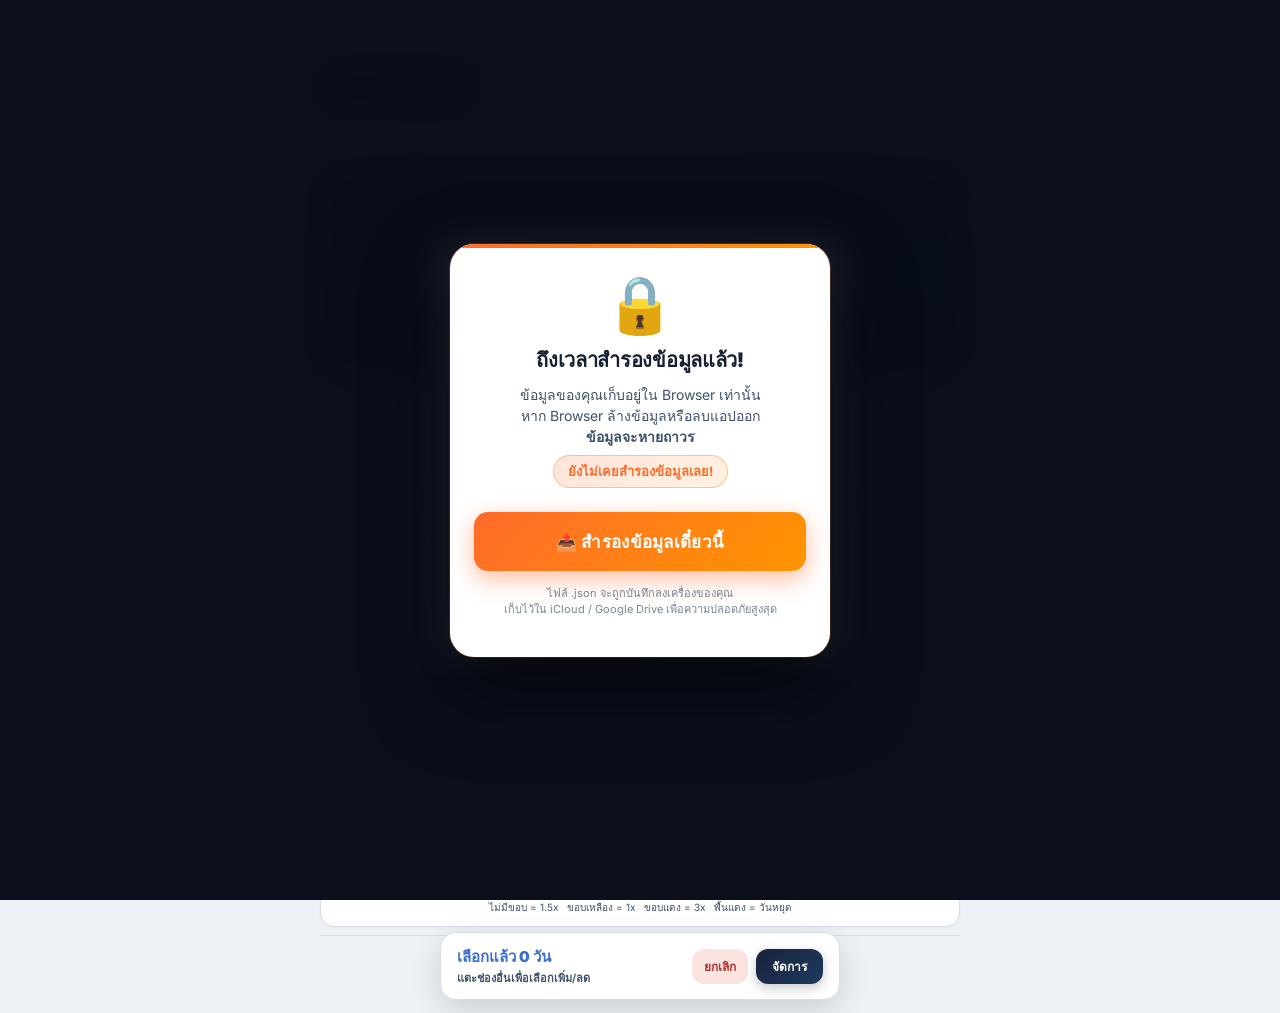
==== index.html @ 5a141af4 "Move OT comparison into summary card" ====
<!DOCTYPE html>
<html lang="th" data-theme="auto">
<head>
<meta charset="UTF-8">
<meta name="viewport" content="width=device-width,initial-scale=1">
<title>ปฏิทิน OT V2</title>
<meta name="description" content="แอปบันทึกชั่วโมง OT คำนวณค่าแรงรายรอบบิล รองรับ KPI Bonus และสรุปรายปี">
<meta name="theme-color" content="#18233a">
<link rel="manifest" href="manifest.json">
<link rel="icon" id="dynamicFavicon" href="icons/icon-192.png">
<link rel="apple-touch-icon" id="dynamicAppleIcon" href="icons/icon-192.png">
<link rel="preconnect" href="https://fonts.googleapis.com">
<link rel="preconnect" href="https://fonts.gstatic.com" crossorigin>
<link rel="stylesheet" href="https://fonts.googleapis.com/css2?family=IBM+Plex+Sans+Thai:wght@400;500;600;700&family=Inter:wght@400;500;600;700;800;900&display=swap">
<link rel="stylesheet" href="css/style.css?v=171">

</head>
<body>
<main class="app">
<div class="top">
<div class="top-nav-pill">
<button class="icon" id="prevBtn" title="ก่อนหน้า">‹</button>
<h1 id="monthLabel"></h1>
<button class="icon" id="nextBtn" title="ถัดไป">›</button>
</div>
<button class="icon" id="themeBtn" title="สลับธีม">🌙</button>
<button class="icon" id="settingsBtn" title="ตั้งค่า">⚙</button>
<button class="icon avatar-btn" id="avatarBtn" title="กดเพื่อเปลี่ยนรูปโปรไฟล์">
  <img class="avatar-img" id="avatarImg" src="" alt="โปรไฟล์">
  <span class="avatar-default" id="avatarDefault">👤</span>
  <span class="avatar-del-badge" id="avatarDelBadge">✕</span>
  <span class="avatar-tooltip">เปลี่ยนรูปโปรไฟล์</span>
</button>
<input type="file" id="avatarFileInput" accept="image/*" class="hide">
<!-- Avatar Context Menu -->
<div class="avatar-ctx-menu" id="avatarCtxMenu">
  <button class="avatar-ctx-item" id="avatarCtxUpload"><span class="avatar-ctx-item-icon">📷</span>เปลี่ยนรูปโปรไฟล์</button>
  <button class="avatar-ctx-item" id="avatarCtxToggleIcon" style="display:none">
    <span class="avatar-ctx-item-icon">🖼️</span>
    <span style="flex:1">ใช้เป็นไอคอนแอป</span>
    <span class="avatar-ctx-check" id="avatarCtxCheck">✓</span>
  </button>
  <div class="avatar-ctx-divider" id="avatarCtxDivider" style="display:none"></div>
  <button class="avatar-ctx-item danger" id="avatarCtxDelete" style="display:none"><span class="avatar-ctx-item-icon">🗑️</span>ลบรูปโปรไฟล์</button>
</div>
</div>
<div class="tabs noPrint">
<button id="tabCalendar" class="on">ปฏิทิน</button>
<button id="tabDashboard">แดชบอร์ด</button>
<button id="tabSummary">สรุปรอบบิล</button>
<button id="tabAnnual">รายปี</button>
</div>
<div class="sub-header-row noPrint">
  <span class="rate-info" id="topRateInfo"></span>
  <select id="calcModeSelect" class="mode-select">
    <option value="realtime">เรียลไทม์ (ถึงวันนี้)</option>
    <option value="overall">โดยรวม (เต็มรอบบิล)</option>
  </select>
</div>
<div id="backupWarn" class="strip alert hide noPrint">
⚠️ ยังไม่ได้สำรองข้อมูลนาน 7 วันแล้ว — <b id="backupWarnBtn" style="cursor:pointer;text-decoration:underline">กด⚙ → สำรองข้อมูลเดี๋ยวนี้</b>
</div>
<div id="migrationNotice" class="migration-notice hide">
⚠️ ระบบเปลี่ยนวิธีคำนวณค่าแรง — กรุณากรอก <b>เงินเดือน (บาท/เดือน)</b> ใหม่ในเมนูตั้งค่า
</div>

<section id="calendarPage" class="section on">
<div class="hero">
<div><span id="totalHours" class="big">0</span> ชม. OT</div>
<div class="side">รวมเงิน OT<b id="totalPay">0.00 บาท</b></div>
<button class="hero-compare-link noPrint" id="compareOtLink" type="button">เทียบคำขอ OT <span aria-hidden="true">›</span></button>
</div>
<div class="strip split" id="bankBox" role="button" tabindex="0" aria-label="เปิดตั้งค่าวันหยุดและการลา">
  <span>สลับหยุด: <b id="valBank">0</b> ชม.</span>
  <span>พักร้อน: <b id="valAnnual">0</b> ชม.</span>
</div>
<div class="strip" id="deductionBox">รายการหัก: 0.00 บาท · สุทธิ: 0.00 บาท</div>
<div class="strip warn" id="paydayBox">เงินออกอีก 0 วัน</div>
<div class="calendarDesk">
<div>
<div class="weekdays"><span>อา</span><span>จ</span><span>อ</span><span>พ</span><span>พฤ</span><span>ศ</span><span>ส</span></div>
<div class="grid" id="calendarGrid"></div>
</div>
</div>

<div class="legend">🟧 OT-เงิน &nbsp; 🟦 OT-สะสม &nbsp; 🟪 ใช้วันหยุด<br>ไม่มีขอบ = 1.5x &nbsp; ขอบเหลือง = 1x &nbsp; ขอบแดง = 3x &nbsp; พื้นแดง = วันหยุด</div>
</section>

<section id="dashboardPage" class="section">
<!-- Hero -->
<div class="dash-hero">
  <div class="dash-hero-label">รายได้สุทธิโดยประมาณ</div>
  <div class="dash-hero-amount" id="dashNet">0.00 บาท</div>
  <div class="dash-hero-sub" id="dashNetSub"></div>
</div>

<!-- Probation Card -->
<div class="probation-card hide" id="probationBox"></div>

<!-- Stats Grid -->
<div class="dash-stats">
  <div class="dash-stat-card">
    <div class="dash-stat-icon">⏱</div>
    <div class="dash-stat-info">
      <div class="dash-stat-label">OT รอบนี้</div>
      <div class="dash-stat-value" id="dashOt">0 ชม.</div>
      <div class="dash-stat-sub" id="dashOtPay">0.00 บาท</div>
    </div>
  </div>
  <div class="dash-stat-card">
    <div class="dash-stat-icon">🏦</div>
    <div class="dash-stat-info">
      <div class="dash-stat-label">สลับหยุด / ลาพักร้อน</div>
      <div class="dash-stat-value" id="dashBank">0 / 0 ชม.</div>
      <div class="dash-stat-sub">ชั่วโมงคงเหลือ</div>
    </div>
  </div>
  <div class="dash-stat-card">
    <div class="dash-stat-icon">📊</div>
    <div class="dash-stat-info">
      <div class="dash-stat-label">KPI Daily + Bonus</div>
      <div class="dash-stat-value" id="dashKpi">0%</div>
      <div class="dash-stat-sub" id="dashKpiAmt">0.00 บาท</div>
    </div>
  </div>
  <div class="dash-stat-card">
    <div class="dash-stat-icon">📅</div>
    <div class="dash-stat-info">
      <div class="dash-stat-label">นับถอยหลังเงินออก</div>
      <div class="dash-stat-value" id="dashPayday">0 วัน</div>
      <div class="dash-stat-sub">จนถึงวันเงินออก</div>
    </div>
  </div>
</div>

<!-- Rate Card: Base Hourly -->
<div class="dash-rate-card">
  <div class="rate-title">💼 อัตราค่าจ้างฐาน/ชม.</div>
  <div class="rate-value" id="dashHourlyRate">0 บาท/ชม.</div>
  <div class="rate-detail" id="dashRateDetail"></div>
</div>

<!-- Goal Calculator Card -->
<div class="dash-rate-card dash-goal-card" id="goalCard">
  <div class="goal-header-row">
    <div class="rate-title">🎯 วางแผน OT สิ้นรอบบิล</div>
    <div class="goal-net-badge" id="goalCurrentNet"></div>
  </div>
  <div class="rate-detail" id="goalRemainingDays"></div>
  <div class="goal-input-wrap">
    <div class="goal-input-label">เป้าหมายเงินสุทธิที่ต้องการ</div>
    <div class="goal-input-box">
      <span class="goal-input-currency">฿</span>
      <input type="number" id="goalIncome" class="goal-input" placeholder="เช่น 20000" min="0" step="500" inputmode="numeric">
      <span class="goal-input-unit">บาท</span>
    </div>
  </div>
  <div id="goalResult" class="goal-result"></div>
</div>

<!-- Charts -->
<div class="canvasWrap chartCard">
  <div class="chartHeader"><span class="chartIcon">⏱</span><div><div class="chartTitle">ชั่วโมง OT</div><div class="chartSub" id="chartOtSub">รายรอบบิล</div></div></div>
  <canvas id="hoursChart" width="600" height="280"></canvas>
</div>
<div class="canvasWrap chartCard">
  <div class="chartHeader"><span class="chartIcon">💰</span><div><div class="chartTitle">รายได้สุทธิ</div><div class="chartSub" id="chartIncomeSub">รายรอบบิล</div></div></div>
  <canvas id="incomeChart" width="600" height="280"></canvas>
</div>
<div class="actions noPrint"><button class="btn primary" id="pdfBtn">📄 ส่งออก PDF</button></div>
</section>

<section id="summaryPage" class="section">
<div class="summary-header">
  <span class="summary-header-icon">📋</span> สรุปรายรอบบิล
</div>
<div class="summaryList" id="monthlySummary"></div>
</section>

<section id="annualPage" class="section">
<!-- Hero Header -->
<div class="annual-hero" id="annualHero">
  <div class="annual-hero-nav">
    <button class="annual-hero-btn" id="annualPrevBtn">‹</button>
    <div class="annual-hero-year">
      <span class="annual-hero-year-label" id="annualYearLabel"></span>
      <span class="annual-hero-year-sub" id="annualYearSub"></span>
    </div>
    <button class="annual-hero-btn" id="annualNextBtn">›</button>
  </div>
  <div class="annual-hero-amount" id="annualHeroAmount">0.00</div>
  <div class="annual-hero-sub">รายได้สุทธิรวมทั้งปี</div>
</div>

<!-- Stats Cards -->
<div class="annual-stats-grid">
  <div class="annual-stat-card" id="annualStatOt">
    <div class="annual-stat-icon">⏱</div>
    <div class="annual-stat-info">
      <div class="annual-stat-label">OT รวม</div>
      <div class="annual-stat-value" id="annualOtHours">0 ชม.</div>
      <div class="annual-stat-sub" id="annualOtPay">0.00 บาท</div>
    </div>
  </div>
  <div class="annual-stat-card" id="annualStatBase">
    <div class="annual-stat-icon">💼</div>
    <div class="annual-stat-info">
      <div class="annual-stat-label">รายได้ประจำ</div>
      <div class="annual-stat-value" id="annualBaseTotal">0.00</div>
      <div class="annual-stat-sub">เงินเดือน+KPI+เบี้ยขยัน</div>
    </div>
  </div>
  <div class="annual-stat-card" id="annualStatWelfare">
    <div class="annual-stat-icon">🎁</div>
    <div class="annual-stat-info">
      <div class="annual-stat-label">สวัสดิการ</div>
      <div class="annual-stat-value" id="annualWelfareTotal">0.00</div>
      <div class="annual-stat-sub">เดินทาง+อาหาร+กะดึก</div>
    </div>
  </div>
  <div class="annual-stat-card" id="annualStatDeduct">
    <div class="annual-stat-icon">📉</div>
    <div class="annual-stat-info">
      <div class="annual-stat-label">รายการหัก</div>
      <div class="annual-stat-value" id="annualDeductTotal">0.00</div>
      <div class="annual-stat-sub">ประกันสังคม+ภาษี+อื่นๆ</div>
    </div>
  </div>
</div>

<!-- Annual Bar Chart -->
<div class="annual-chart-card">
  <div class="chartHeader">
    <span class="chartIcon">📊</span>
    <div>
      <div class="chartTitle">รายได้สุทธิรายเดือน</div>
      <div class="chartSub" id="annualChartSub">เปรียบเทียบ 12 เดือน</div>
    </div>
  </div>
  <canvas id="annualBarChart" width="600" height="260"></canvas>
</div>

<!-- Tax Summary Card (ภ.ง.ด.91) -->
<div class="annual-tax-card" id="annualTaxBox"></div>

<!-- Monthly Breakdown -->
<div class="annual-months-header">
  <span class="annual-months-icon">📅</span>
  <span>รายละเอียดรายเดือน</span>
</div>
<div class="annual-months-list" id="annualMonths"></div>

<div class="actions noPrint" style="margin-top:12px"><button class="btn primary" id="annualPdfBtn">📄 ส่งออก PDF (รายปี)</button></div>
</section>
<footer class="site-footer noPrint">
  <span class="footer-credit">Designed &amp; Built by <code>&lt;Khaomao /&gt;</code></span>
  <span class="footer-copy">© 2026</span>
</footer>

</main>

<!-- Compare submitted overtime with calendar entries (local only) -->
<div class="overlay" id="compareOtOverlay" aria-hidden="true">
  <div class="sheet compare-ot-sheet" role="dialog" aria-modal="true" aria-labelledby="compareOtTitle">
    <h2 id="compareOtTitle">เทียบคำขอ OT</h2>
    <p class="compare-ot-help">วางข้อความจากหน้าประวัติคำขอ ระบบจะแยกวันที่ ชั่วโมง และวิธีรับ OT เพื่อเทียบกับปฏิทินในรอบที่ระบุ ข้อมูลประมวลผลในเครื่องและไม่แก้รายการเดิม</p>
    <label class="compare-ot-label" for="compareOtText">ข้อความหลักฐาน</label>
    <textarea id="compareOtText" class="compare-ot-text" rows="7" placeholder="วางข้อความที่คัดลอกมาได้เลย"></textarea>
    <div class="actions compare-ot-actions">
      <button class="btn soft" id="clearCompareOtBtn" type="button">ล้าง</button>
      <button class="btn primary" id="runCompareOtBtn" type="button">ตรวจเทียบ</button>
    </div>
    <div id="compareOtResults" class="compare-ot-results" aria-live="polite"></div>
    <button class="ghost" id="closeCompareOtBtn" type="button">ปิด</button>
  </div>
</div>

<!-- Entry Overlay -->
<div class="overlay" id="entryOverlay"><div class="sheet">
<h2 id="entryTitle"></h2>
<div class="group"><div class="choice">
<label><input type="radio" name="entryKind" value="ot" checked> ทำ OT</label>
<label><input type="radio" name="entryKind" value="use"> ใช้วันหยุด/ลางาน</label>
</div></div>
<div id="otFields">
<div id="rateRowsContainer">
  <div class="rate-row" data-rate-index="0">
    <div class="rate-row-header" style="display:flex; justify-content:space-between; align-items:center; margin-bottom:4px;">
      <span style="font-size:12px; font-weight:600; color:var(--muted);">อัตราที่ 1</span>
    </div>
    <div class="group"><label>ชม. OT</label><input type="number" class="rateHours" step="0.1" inputmode="decimal" id="entryHours"></div>
    <div class="group"><div class="choice">
      <label><input type="radio" name="multiplier_0" value="1" checked> 1.0x</label>
      <label class="mult15Label"><input type="radio" name="multiplier_0" value="1.5"> 1.5x</label>
      <label><input type="radio" name="multiplier_0" value="3"> 3.0x</label>
    </div></div>
    <div class="group"><label>รับเป็น</label><div class="choice">
      <label><input type="radio" name="payType_0" value="money" checked> เงิน</label>
      <label><input type="radio" name="payType_0" value="leave"> วันหยุด</label>
    </div></div>
  </div>
</div>
<button class="btn soft" id="addRateBtn" style="margin-bottom:8px; font-size:12px;">➕ เพิ่มอัตรา (เช่น 1x + 3x)</button>
<button class="btn soft" id="repeatLastBtn" style="margin-bottom:8px">📋 ซ้ำจากวัน OT ล่าสุด</button>
</div>
<div id="useFields" class="hide">
<div class="group"><label>ประเภท</label>
<select id="leaveType">
</select>
</div>
<div class="group"><label>จำนวน <span id="availableBankLabel" class="hide">(มีสะสม <span id="availableBank">0</span> <span id="availableBankUnit">ชม.</span>)</span></label><input type="number" id="useHours" step="0.5" min="0.5" inputmode="decimal" placeholder="ชม."></div>
</div>
<div class="group" id="nightShiftGroup" style="margin-top:8px; padding-top:8px; border-top:1px solid rgba(255,255,255,0.1)">
<label class="check"><input type="checkbox" id="entryNight"> 🌙 เข้ากะดึก</label>
</div>
<div class="preview" id="entryPreview"></div>
<div class="actions"><button class="btn danger" id="deleteEntryBtn">ลบ</button><button class="btn primary" id="saveEntryBtn">บันทึก</button></div>
<button class="ghost" id="closeEntryBtn">ปิด</button>
</div></div>

<!-- Settings Overlay -->
<div class="overlay" id="settingsOverlay"><div class="sheet">
<h2>⚙️ ตั้งค่า</h2>
<div class="settings-quick-row">
  <button class="settings-quick-btn" id="docsBtn" title="เอกสาร & อัปเดต">📋<span>รายงาน</span></button>
  <button class="settings-quick-btn" id="shiftPatternBtn" title="สร้างตารางกะวนลูปอัตโนมัติ">🔁<span>กะวนลูป</span></button>
</div>
<div id="settingsPeriodBadge" style="font-size:12px; font-weight:600; padding:6px 12px; border-radius:20px; background:rgba(45,156,219,0.15); border:1px solid rgba(45,156,219,0.3); color:var(--blue); margin-bottom:15px; display:inline-block;">📅 มีผลกับรอบบิลปัจจุบันเป็นต้นไป</div>
<div class="settingsGrid">
<div class="group"><label>เงินเดือน (บาท/เดือน)</label><input type="number" id="setSalaryBase" inputmode="decimal" placeholder="เงินเดือนหลัก"></div>
<div class="group"><label>วันที่เริ่มงาน (ถ้ามี)</label><input type="date" id="setStartDate"></div>
<div class="group"><label>วันตัดรอบ (1-31)</label><input type="number" id="setCutoff" min="1" max="31" inputmode="numeric"></div>
<div class="group"><label>วันเงินออก (1-31)</label><input type="number" id="setPayday" min="1" max="31" inputmode="numeric"></div>
<div class="subhead" id="leaveSettingsHeading" style="margin: 15px 0 10px;">วันหยุด & การลา</div>
<div class="group" style="grid-column:1/-1;">
  <button id="openLeaveSettingsBtn" class="leave-settings-btn">
    <span class="leave-settings-btn-left">
      <span class="leave-settings-btn-icon">🗂️</span>
      <span class="leave-settings-btn-text">
        <strong>ตั้งค่าประเภทวันหยุด &amp; โควตา</strong>
        <small>กำหนดประเภทการลา, วันหยุดพักร้อน, โควตา</small>
      </span>
    </span>
    <span class="leave-settings-btn-arrow">›</span>
  </button>
</div>
<div class="group"><label>โหมดการคำนวณ</label>
<select id="setCalcMode">
  <option value="realtime">เรียลไทม์ (คำนวณรายได้ถึงวันปัจจุบัน)</option>
  <option value="overall">โดยรวม (ประเมินรายได้เต็มรอบบิล)</option>
</select></div>
</div>
<div class="subhead">รายได้ประจำ</div>
<div class="settingsGrid">
<div class="group"><label>ค่าเช่าบ้าน</label><input type="number" id="setHousing" inputmode="decimal"></div>
<div class="group"><label>เบี้ยขยัน</label><input type="number" id="setDiligence" inputmode="decimal"></div>
<div class="group"><label>รางวัลอายุงาน</label><input type="number" id="setServiceAward" inputmode="decimal"></div>
<div class="group">
  <div style="display:flex; justify-content:space-between; align-items:center; margin-bottom:4px;">
    <label style="margin:0;">KPI Daily</label>
    <div style="display:flex; gap:6px; font-size:11px;">
      <label style="cursor:pointer;"><input type="radio" name="kpiType" value="percent" checked> %</label>
      <label style="cursor:pointer;"><input type="radio" name="kpiType" value="amount"> ฿</label>
    </div>
  </div>
  <input type="number" id="setKpi" step="0.1" inputmode="decimal" placeholder="0">
</div>
<div class="group">
  <div style="display:flex; justify-content:space-between; align-items:center; margin-bottom:4px;">
    <label id="kpiBonusLabel" style="margin:0;">KPI Bonus รอบนี้</label>
    <div style="display:flex; gap:6px; font-size:11px;">
      <label style="cursor:pointer;"><input type="radio" name="kpiBonusType" value="percent" checked> %</label>
      <label style="cursor:pointer;"><input type="radio" name="kpiBonusType" value="amount"> ฿</label>
    </div>
  </div>
  <input type="number" id="setKpiBonus" step="0.1" inputmode="decimal" placeholder="0">
</div>
</div>
<!-- KPI Info Box: แสดงที่มาค่าแรง/ชม. -->
<div class="kpi-info-box" id="kpiInfoBox">
<div class="kpi-title">📊 รายละเอียดอัตราค่าแรง OT</div>
<div class="kpi-row"><span>KPI Daily (%)</span><b id="infoKpiDaily">0%</b></div>
<div class="kpi-row"><span>KPI Bonus รอบนี้ (%)</span><b id="infoKpiBonus">0%</b></div>
<div class="kpi-row"><span>KPI รวม (%)</span><b id="infoKpiTotal">0%</b></div>
<div class="kpi-row"><span>KPI รวม (บาท)</span><b id="infoKpiMoney">0 บาท</b></div>
<div class="kpi-row"><span>ฐานคำนวณ (เงินเดือน + KPI)</span><b id="infoBase">0 บาท</b></div>
<div class="kpi-row"><span>ค่าแรง/ชม. (อัตโนมัติ)</span><b id="infoHourlyRate">0 บาท/ชม.</b></div>
</div>
<div class="subhead">สวัสดิการ</div>
<div class="settingsGrid">
<div class="group"><label>ค่าเดินทาง (บาท/วัน)</label><input type="number" id="setTransport" inputmode="decimal"></div>
<div class="group"><label>ค่าอาหาร (บาท/วัน)</label><input type="number" id="setFood" inputmode="decimal"></div>
<div class="group"><label>ค่าอาหาร OT (บาท/วัน)</label><input type="number" id="setOtFood" inputmode="decimal"></div>
<div class="group"><label>ค่ากะดึก (บาท/วัน)</label><input type="number" id="setNightRate" inputmode="decimal"></div>
</div>
<div class="subhead" id="deductSubhead">รายการหัก — รอบนี้</div>
<div class="settingsGrid">
<div class="group"><label>ประกันสังคม</label><input type="text" id="setSocial" value="อัตโนมัติ (5%)" disabled style="background: transparent; border: none; color: var(--muted); text-align: right; padding-right: 0;"></div>
<div class="group"><label>ภาษี</label><input type="number" id="setTax" inputmode="decimal"></div>
<div class="group"><label>หักอื่นๆ</label><input type="number" id="setOther" inputmode="decimal"></div>
</div>
<div class="subhead">จัดการวันหยุด</div>
<div class="settingsGrid">
<div class="group"><label>วันที่เริ่ม</label><input type="date" id="holidayDate" enterkeyhint="next"></div>
<div class="group"><label>ถึงวันที่ (ถ้ามี)</label><input type="date" id="holidayDateEnd" enterkeyhint="next"></div>
<div class="group" style="grid-column: 1 / -1;"><label>ชื่อวันหยุด</label><input type="text" id="holidayName" enterkeyhint="done"></div>
</div>
<div class="actions"><button class="btn soft" id="clearHolidayBtn">ล้างฟอร์ม</button><button class="btn primary" id="saveHolidayBtn">บันทึกวันหยุด</button></div>
<div class="holidayList" id="holidayList"></div>
<div class="actions">
<button class="btn primary" id="exportBtn">📤 สำรองข้อมูล</button>
<button class="btn primary" id="importBtn">📥 กู้คืนข้อมูล</button>
</div>
<input type="file" id="importFile" accept="application/json,.json" class="hide">
<div class="actions"><button class="btn primary" id="saveSettingsBtn">บันทึก</button></div>
<div class="actions" style="margin-top:6px"><button class="btn soft" id="showTutorialBtn">📖 ดูคู่มือการใช้งาน</button></div>
<button class="ghost" id="closeSettingsBtn">ปิด</button>
</div></div>

<!-- Annual Leave Tutorial Overlay -->
<div class="overlay" id="annualTutorialOverlay"><div class="sheet" style="text-align:center;">
<div style="font-size:40px; margin-bottom:10px;">🏖️</div>
<h2>เกร็ดความรู้: ลาพักร้อน</h2>
<div style="font-size:14px;line-height:1.6;color:var(--ink);margin:15px 0 25px;text-align:left;">
  <p>ระบบจะ <b>คำนวณวันลาพักร้อนให้คุณอัตโนมัติ</b> (+4 ชม./เดือน) โดยนับจาก "วันที่เริ่มงาน" ที่คุณกรอกไว้ในการตั้งค่า</p>
  <p style="margin-top:10px; padding:10px; background:var(--bg); border-radius:8px;">
    ✏️ <b>ก่อนใช้งานครั้งแรก:</b><br>
    เพื่อให้ยอดคงเหลือตรงกับความจริง รบกวนเข้าไปที่ <b>ตั้งค่า (⚙️)</b> แล้วปรับช่อง <b>"ลาพักร้อนสะสม (ปรับด้วยมือ)"</b> ให้ตรงกับยอดที่คุณมีอยู่จริงก่อนนะครับ
  </p>
</div>
<button class="btn primary" id="annualTutorialAckBtn" style="width:100%; padding:12px; font-size:15px;">รับทราบ</button>
</div></div>

<!-- Settings Tutorial Overlay -->
<div class="overlay" id="settingsTutorialOverlay"><div class="sheet" style="text-align:center;">
<div style="font-size:40px; margin-bottom:10px;">💡</div>
<h2>เกร็ดความรู้การตั้งค่า</h2>
<div style="font-size:14px;line-height:1.6;color:var(--ink);margin:15px 0 25px;text-align:left;">
  <p>การบันทึกข้อมูลในหน้านี้ จะมีผลกับ <b>"รอบบิลปัจจุบัน"</b> และ <b>"รอบบิลในอนาคต"</b> ไปจนกว่าคุณจะเข้ามาเปลี่ยนค่าใหม่อีกครั้ง</p>
  <p style="margin-top:10px; padding:10px; background:var(--bg); border-radius:8px;">
    📅 <b>หากต้องการแก้ไขข้อมูลของรอบบิลเก่า:</b><br>
    ให้คุณไปที่ปฏิทิน แล้วกดเลือกวันที่ที่อยู่ในรอบบิลเดือนนั้นๆ จากนั้นค่อยกดปุ่มตั้งค่า (⚙️) ข้อมูลที่บันทึกใหม่ก็จะไปอัปเดตเฉพาะรอบบิลนั้นเป็นต้นไปครับ
  </p>
</div>
<button class="btn primary" id="settingsTutorialAckBtn" style="width:100%; padding:12px; font-size:15px;">รับทราบและบันทึกข้อมูล</button>
</div></div>

<!-- Install Guide Overlay -->
<div class="overlay" id="installOverlay"><div class="sheet">
<h2>📱 วิธีติดตั้งแอปลงมือถือ</h2>
<div style="font-size:13px;line-height:1.6;color:var(--ink);margin-bottom:15px;">
  <p>คุณสามารถติดตั้งปฏิทิน OT ไว้บนหน้าจอโฮมเพื่อใช้งานเหมือนแอปพลิเคชันทั่วไป และสามารถใช้งานได้แม้ไม่มีอินเทอร์เน็ต</p>
  
  <b style="color:var(--blue)">สำหรับ iOS (Safari):</b>
  <ol style="margin-top:5px;margin-bottom:15px;padding-left:20px;">
    <li>กดปุ่ม <b>"แชร์"</b> (ไอคอนสี่เหลี่ยมมีลูกศรชี้ขึ้น) ที่ด้านล่างของหน้าจอ</li>
    <li>เลื่อนหาเมนู <b>"เพิ่มไปยังหน้าจอโฮม"</b> (Add to Home Screen) แล้วกดเลือก</li>
    <li>กด <b>"เพิ่ม"</b> (Add) ที่มุมขวาบน</li>
  </ol>
  
  <b style="color:var(--green)">สำหรับ Android (Chrome):</b>
  <ol style="margin-top:5px;margin-bottom:15px;padding-left:20px;">
    <li>กดปุ่ม <b>"เมนู"</b> (จุด 3 จุด) ที่มุมขวาบนของเบราว์เซอร์</li>
    <li>เลือกเมนู <b>"เพิ่มลงในหน้าจอหลัก"</b> หรือ <b>"ติดตั้งแอป"</b> (Install app)</li>
    <li>กด <b>"ติดตั้ง"</b> (Install)</li>
  </ol>
</div>
<button class="ghost" id="closeInstallBtn">ปิด</button>
</div></div>

<!-- Leave Settings Overlay (Layer 2) -->
<div class="overlay" id="leaveSettingsOverlay"><div class="sheet">
  <h2 style="width:100%; align-items:center;">🗂️ ตั้งค่าวันหยุด <button id="closeLeaveSettingsTopBtn" style="margin-left:auto; background:rgba(128,128,128,0.15); border:none; border-radius:12px; padding:4px 12px; font-size:13px; font-weight:600; color:var(--muted); cursor:pointer; transition:0.2s;">ปิด</button></h2>
  
  <div class="subhead">ประเภทที่มีโควตา (จำกัดวงเงิน)</div>
  <div id="leaveSettingsQuotaList" style="display:flex;flex-direction:column;gap:8px;"></div>
  
  <div class="subhead" style="margin-top:20px;">ประเภทไม่มีโควตา</div>
  <div id="leaveSettingsNoQuotaList" style="display:flex;flex-direction:column;gap:8px;"></div>

  <div style="margin-top:20px;">
    <button class="btn ghost" id="closeLeaveSettingsBtn" style="width:100%">ย้อนกลับ</button>
  </div>
</div></div>

<!-- Edit Leave Type Overlay (Layer 3) -->
<div class="overlay" id="editLeaveTypeOverlay" style="z-index: 10002"><div class="sheet">
  <h2 style="width:100%; align-items:center;"><span id="editLeaveTypeTitle">แก้ไขประเภทการลา</span> <button id="closeEditLeaveTypeTopBtn" style="margin-left:auto; background:rgba(128,128,128,0.15); border:none; border-radius:12px; padding:4px 12px; font-size:13px; font-weight:600; color:var(--muted); cursor:pointer; transition:0.2s;">ปิด</button></h2>
  
  <div class="settingsGrid">
    <div class="group" style="grid-column:1/-1; display:flex; align-items:center; gap:10px;">
      <label class="check" style="margin:0;"><input type="checkbox" id="eltVisible"> แสดงในหน้าปฏิทิน</label>
    </div>
    
    <div class="group" id="eltQuotaGroup"><label>โควตาทั้งหมด (ต่อรอบ)</label><input type="number" id="eltQuotaTotal" inputmode="decimal"></div>
    <div class="group" id="eltQuotaCurrentGroup"><label>ยอดคงเหลือปัจจุบัน</label><input type="number" id="eltQuotaCurrent" inputmode="decimal"></div>
    
    <div class="group"><label>หน่วย</label>
      <select id="eltUnit">
        <option value="hours">ชั่วโมง</option>
        <option value="days">วัน</option>
      </select>
    </div>
    <div class="group"><label>รอบการรีเซ็ต</label>
      <select id="eltResetCycle">
        <option value="yearly">รายปี</option>
        <option value="monthly">รายเดือน</option>
        <option value="never">ไม่รีเซ็ต (สะสมข้ามปี)</option>
      </select>
    </div>
    <div class="group" style="grid-column:1/-1"><label>สีประจำประเภท (Tag Color)</label>
      <input type="color" id="eltColorTag" style="width:100%; height:40px; padding:0; border:none; background:none;">
    </div>
  </div>
  
  <div class="actions" style="margin-top:20px;">
    <button class="btn ghost" id="closeEditLeaveTypeBtn">ยกเลิก</button>
    <button class="btn primary" id="saveEditLeaveTypeBtn">บันทึก</button>
  </div>
</div></div>



<!-- Batch Edit Overlay -->
<div class="overlay" id="batchEditOverlay"><div class="sheet">
  <h2 style="width:100%; align-items:center;"><span id="batchEditTitle">แก้ไข X วันที่เลือก</span> <button id="closeBatchEditTopBtn" style="margin-left:auto; background:rgba(128,128,128,0.15); border:none; border-radius:12px; padding:4px 12px; font-size:13px; font-weight:600; color:var(--muted); cursor:pointer; transition:0.2s;">ปิด</button></h2>
  
  <p style="font-size:12px; color:var(--orange); font-weight:bold; margin-bottom:12px;" id="batchEditWarning">⚠️ การบันทึกนี้จะเขียนทับข้อมูลเดิมทั้งหมดในวันที่เลือก</p>

  <!-- 3-column mode selector -->
  <div class="group"><div class="choice" style="grid-template-columns: repeat(3, 1fr);">
  <label><input type="radio" name="batchEntryKind" value="ot" checked> ทำ OT</label>
  <label><input type="radio" name="batchEntryKind" value="use"> ใช้วันหยุด/ลางาน</label>
  <label><input type="radio" name="batchEntryKind" value="holiday"> 🇹🇭 วันหยุดนักขัตฤกษ์</label>
  </div></div>

  <div id="batchOtFields">
    <div id="batchRateRowsContainer"></div>
    <button class="btn soft" id="addBatchRateBtn" style="margin-bottom:8px; font-size:12px;">➕ เพิ่มอัตรา</button>
  </div>

  <div id="batchUseFields" class="hide">
    <div class="group"><label>ประเภท</label>
    <select id="batchLeaveType"></select>
    </div>
    <div class="group"><label>จำนวน (ชม./วัน)</label><input type="number" id="batchUseHours" step="0.5" min="0.5" inputmode="decimal" placeholder="ชม."></div>
  </div>

  <div id="batchHolidayFields" class="hide">
    <div class="group"><label>ชื่อวันหยุด</label><input type="text" id="batchHolidayName" placeholder="เช่น สงกรานต์, รัฐธรรมนูญแห่งชาติ"></div>
    <p style="font-size:11px; color:var(--muted); margin:0 0 8px">📌 วันที่เลือกทั้งหมดจะถูกตั้งเป็นวันหยุดนักขัตฤกษ์ และแสดงผลในปฏิทินทันที</p>
  </div>

  <div class="group" style="margin-top:8px; padding-top:8px; border-top:1px solid rgba(128,128,128,0.15)">
    <label class="check"><input type="checkbox" id="batchEntryNight"> 🌙 เข้ากะดึก (ทุกวันที่เลือก)</label>
  </div>
  
  <div class="actions" style="margin-top:15px"><button class="btn danger" id="batchClearBtn">ล้างข้อมูล</button><button class="btn primary" id="batchSaveBtn">บันทึกทับทั้งหมด</button></div>
</div></div>

<!-- Shift Pattern Engine Overlay -->
<div class="overlay" id="shiftPatternOverlay">
  <div class="sheet">
    <h2 style="width:100%; align-items:center;">
      <span>🔁 สร้างตารางกะวนลูป</span>
      <button id="closeShiftPatternTopBtn" style="margin-left:auto; background:rgba(128,128,128,0.15); border:none; border-radius:12px; padding:4px 12px; font-size:13px; font-weight:600; color:var(--muted); cursor:pointer; transition:0.2s;">ปิด</button>
    </h2>

    <p style="font-size:12px; color:var(--muted); margin-bottom:12px; line-height:1.4;">
      เลือกรูปแบบรอบกะ (Shift Cycle) เพื่อสร้างตารางงานทั้งรอบบิลหรือล่วงหน้าอัตโนมัติในคลิกเดียว
    </p>

    <!-- 1. Presets -->
    <div class="group">
      <label>เลือกรูปแบบรอบกะสำเร็จรูป</label>
      <div class="pattern-preset-grid">
        <button type="button" class="pattern-preset-btn active" data-preset="4-2">4 ทำ 2 หยุด<br><span class="pattern-preset-desc">เช้า 2 · ดึก 2 · หยุด 2</span></button>
        <button type="button" class="pattern-preset-btn" data-preset="6-2">6 ทำ 2 หยุด<br><span class="pattern-preset-desc">เช้า 3 · ดึก 3 · หยุด 2</span></button>
        <button type="button" class="pattern-preset-btn" data-preset="weekly-rot">สลับรายสัปดาห์<br><span class="pattern-preset-desc">เช้า 7 วัน · ดึก 7 วัน</span></button>
        <button type="button" class="pattern-preset-btn" data-preset="custom">กำหนดเอง ⚙️<br><span class="pattern-preset-desc">จัดลำดับวันในรอบเอง</span></button>
      </div>
    </div>

    <!-- 2. Step Editor (Interactive cycle sequence) -->
    <div class="group">
      <div style="display:flex; justify-content:space-between; align-items:center; margin-bottom:4px;">
        <label style="margin-bottom:0">ลำดับวันในรอบ (<span id="patternCycleDays">6</span> วัน)</label>
        <div id="customCycleControls" class="hide" style="display:flex; gap:4px;">
          <button type="button" class="btn soft" id="patternAddDayBtn" style="padding:2px 8px; font-size:11px;">+ เพิ่มวัน</button>
          <button type="button" class="btn soft" id="patternRemoveDayBtn" style="padding:2px 8px; font-size:11px;">- ลบวัน</button>
        </div>
      </div>
      <div class="pattern-step-list" id="patternStepList"></div>
      <div style="font-size:11px; color:var(--muted); margin-top:5px;">💡 แตะที่แต่ละวันเพื่อสลับเป็น ☀️ กะเช้า / 🌙 กะดึก / 🏖️ วันหยุด</div>
    </div>

    <!-- 3. Range & Anchor Date -->
    <div class="group">
      <div style="display:grid; grid-template-columns:1fr 1fr; gap:8px;">
        <div>
          <label>วันเริ่มนับรอบ (Day 1)</label>
          <input type="date" id="patternAnchorDate" class="pattern-date-input">
        </div>
        <div>
          <label>ขอบเขตวันที่สร้าง</label>
          <select id="patternRangeSelect" class="pattern-select">
            <option value="current_period">รอบบิลปัจจุบัน</option>
            <option value="current_month">เดือนปัจจุบัน</option>
            <option value="next_month">เดือนถัดไป</option>
            <option value="3_months">3 เดือนข้างหน้า</option>
          </select>
        </div>
      </div>
    </div>

    <!-- 4. Default OT Option -->
    <div class="group" style="margin-bottom:8px;">
      <label class="check" style="font-size:12px;">
        <input type="checkbox" id="patternIncludeOt"> ⏱️ ใส่ OT ประจำกะอัตโนมัติ
      </label>
      <div id="patternOtFields" class="hide" style="display:flex; gap:8px; align-items:center; margin-top:6px; padding-left:22px;">
        <span style="font-size:11.5px; color:var(--muted); white-space:nowrap;">เฉพาะกะ:</span>
        <select id="patternOtTargetShift" class="pattern-mini-select">
          <option value="night">กะดึกเท่านั้น 🌙</option>
          <option value="all_work">ทุกวันทำงาน (เช้า+ดึก)</option>
        </select>
        <input type="number" id="patternOtHours" value="2" min="0.5" step="0.5" class="pattern-mini-input">
        <span style="font-size:11.5px; color:var(--muted);">ชม.</span>
      </div>
    </div>

    <!-- 5. Overwrite Policy -->
    <div class="group" style="margin-bottom:10px;">
      <label class="check" style="font-size:12px;">
        <input type="checkbox" id="patternSkipExisting" checked> 🛡️ ข้ามวันที่มีบันทึกไว้แล้ว (ปลอดภัย ไม่ทับข้อมูลเดิม)
      </label>
    </div>

    <!-- Status banner after generation -->
    <div id="patternResultBanner" class="pattern-result-banner hide"></div>

    <!-- Actions -->
    <div class="actions" style="margin-top:14px; gap:8px;">
      <button type="button" class="btn danger-soft hide" id="patternUndoBtn" style="flex:none; font-size:12px; padding:10px 14px;">↩️ ยกเลิก (Undo)</button>
      <button type="button" class="btn primary" id="patternGenerateBtn" style="flex:1;">🚀 สร้างตารางกะอัตโนมัติ</button>
    </div>
  </div>
</div>


<div class="multi-select-bar" id="multiSelectActionBar">
  <div class="ms-info">
    <div class="ms-count" id="msCountLabel">เลือกแล้ว 0 วัน</div>
    <div class="ms-sub">แตะช่องอื่นเพื่อเลือกเพิ่ม/ลด</div>
  </div>
  <div class="ms-actions">
    <button class="btn danger" style="padding:8px 12px; font-size:12px; flex:none" id="msCancelBtn">ยกเลิก</button>
    <button class="btn primary" style="padding:8px 16px; font-size:12px; flex:none" id="msEditBtn">จัดการ</button>
  </div>
</div>


<!-- Docs Viewer Overlay -->
<div class="docs-overlay" id="docsOverlay">
  <div class="docs-modal">
    <div class="docs-header">
      <button class="docs-back-btn" id="docsBackBtn">←</button>
      <span class="docs-header-title" id="docsHeaderTitle">📋 เอกสาร &amp; อัปเดต</span>
      <button class="docs-close-btn" id="docsCloseBtn">✕</button>
    </div>
    <!-- File List Pane -->
    <div class="docs-list-pane" id="docsListPane"></div>
    <!-- Content Pane -->
    <div class="docs-content-pane" id="docsContentPane">
      <div class="docs-loading" id="docsLoadingMsg">⏳ กำลังโหลด...</div>
      <div class="md-body" id="docsMdBody"></div>
    </div>
  </div>
</div>

<!-- Mandatory Backup Reminder Overlay (บังคับ 100% ไม่มีปุ่มปิด) -->
<div class="bak-reminder-overlay" id="bakReminderOverlay">
  <div class="bak-reminder-box">
    <span class="bak-reminder-icon">🔒</span>
    <h2 class="bak-reminder-title">ถึงเวลาสำรองข้อมูลแล้ว!</h2>
    <p class="bak-reminder-subtitle">ข้อมูลของคุณเก็บอยู่ใน Browser เท่านั้น<br>หาก Browser ล้างข้อมูลหรือลบแอปออก<br><strong>ข้อมูลจะหายถาวร</strong></p>
    <span class="bak-reminder-days" id="bakReminderDaysLabel">ยังไม่ได้สำรองมา 7+ วันแล้ว</span>
    <button class="bak-reminder-btn" id="bakReminderExportBtn">📤 สำรองข้อมูลเดี๋ยวนี้</button>
    <p class="bak-reminder-note">ไฟล์ .json จะถูกบันทึกลงเครื่องของคุณ<br>เก็บไว้ใน iCloud / Google Drive เพื่อความปลอดภัยสูงสุด</p>
  </div>
</div>

<!-- Cloud Sync Overlay (GitHub Gist) -->
<div class="overlay" id="cloudSyncOverlay">
  <div class="sheet cloud-sheet">
    <div class="cloud-header">
      <div class="cloud-title-group">
        <div class="cloud-badge" id="cloudStatusBadge">
          <span class="cloud-dot offline"></span> <b>ยังไม่ได้เชื่อมต่อ</b>
        </div>
        <h2>☁️ Cloud Sync</h2>
        <p class="cloud-subtitle">สำรองและกู้คืนข้อมูลผ่าน GitHub Gist ส่วนตัว (ฟรี 100%)</p>
      </div>
      <button class="cloud-close-icon" id="closeCloudTopBtn" type="button" onclick="closeCloudModal()">✕</button>
    </div>

    <!-- Info Card -->
    <div class="cloud-info-card">
      <div class="cloud-info-row">
        <span class="cloud-info-label">สถานะซิงค์:</span>
        <span class="cloud-info-val" id="cloudLastSyncInfo">ยังไม่มีการซิงค์</span>
      </div>
      <div class="cloud-info-actions">
        <a id="cloudGistLink" class="cloud-link" href="#" target="_blank" rel="noopener noreferrer" style="display:none">🔗 ดูไฟล์บน Gist</a>
        <a class="cloud-link token-help" href="https://github.com/settings/tokens/new?scopes=gist&description=Payroll%20App%20Sync" target="_blank" rel="noopener noreferrer">🔑 สร้าง Token บน GitHub</a>
        <button type="button" class="cloud-link copy-btn" id="copyMigrationKeyBtn" title="คัดลอกข้อมูล Token + Gist ID สำหรับส่งไปเปิดบนเครื่องใหม่">📋 คัดลอกรหัสย้ายเครื่อง</button>
      </div>
    </div>

    <!-- Form -->
    <div class="cloud-form">
      <div class="group">
        <div style="display:flex;justify-content:space-between;align-items:center;">
          <label>GitHub Personal Access Token (PAT) <span style="color:var(--red)">*</span></label>
        </div>
        <div class="cloud-input-wrap">
          <input type="password" id="cloudGistToken" placeholder="ghp_xxxxxxxxxxxxxxxxxxxx" autocomplete="off" spellcheck="false">
          <div class="cloud-input-btns">
            <button type="button" class="cloud-input-action-btn" id="copyTokenBtn" title="คัดลอก Token">📋</button>
            <button type="button" class="cloud-input-action-btn" id="toggleTokenVisibility" title="แสดง/ซ่อนรหัส">👁️</button>
          </div>
        </div>
        <small class="cloud-hint">ต้องการสิทธิ์เฉพาะ <code>[x] gist</code> เท่านั้น ข้อมูลปลอดภัยอยู่ในบัญชีคุณ 100%</small>
      </div>

      <div class="group">
        <div style="display:flex;justify-content:space-between;align-items:center;">
          <label>Gist ID <small>(เว้นว่างได้ ระบบจะสร้างให้อัตโนมัติ)</small></label>
        </div>
        <div class="cloud-input-wrap">
          <input type="text" id="cloudGistId" placeholder="เช่น a1b2c3d4e5f6..." autocomplete="off" spellcheck="false">
          <div class="cloud-input-btns">
            <button type="button" class="cloud-input-action-btn" id="copyGistIdBtn" title="คัดลอก Gist ID">📋</button>
          </div>
        </div>
      </div>

      <div class="cloud-toggle-row">
        <label class="cloud-toggle-label" for="cloudAutoSyncToggle">
          <span>⚡ <b>Auto-Sync อัตโนมัติ</b></span>
          <small>สำรองข้อมูลขึ้นคลาวด์อัตโนมัติเมื่อบันทึกข้อมูล</small>
        </label>
        <input type="checkbox" id="cloudAutoSyncToggle" class="cloud-switch">
      </div>
    </div>

    <!-- Actions -->
    <div class="cloud-actions-grid">
      <button class="btn cloud-btn-primary" id="cloudBackupBtn" type="button">
        <span>📤</span> สำรองข้อมูลขึ้น Cloud
      </button>
      <button class="btn cloud-btn-secondary" id="cloudRestoreBtn" type="button">
        <span>📥</span> ดึงข้อมูลกลับ (Restore)
      </button>
    </div>

    <div class="cloud-sub-actions">
      <button class="btn soft" id="cloudTestBtn" type="button">🧪 ทดสอบการเชื่อมต่อ</button>
      <button class="btn danger-soft" id="cloudClearBtn" type="button">🗑️ ล้างการเชื่อมต่อ</button>
    </div>

    <button class="ghost" id="closeCloudBtn" type="button">ปิดหน้าต่าง</button>
  </div>
</div>

<!-- Tutorial Overlay -->
<div class="tut-overlay" id="tutorialOverlay"></div>

<script src="js/utils.js?v=45"></script>
<script src="js/calc.js?v=50"></script>
<script src="js/ui.js?v=59"></script>
<script src="js/settings.js?v=45"></script>
<script src="js/data.js?v=47"></script>
<script src="js/cloud.js?v=4"></script>
<script src="js/tutorial.js?v=44"></script>
<script src="js/app.js?v=53"></script>
<script src="js/docs.js?v=44"></script>
<script>
if('serviceWorker' in navigator){
  navigator.serviceWorker.register('sw.js').catch(function(){});
}
</script>
</body>
</html>
---- css/style.css ----
/* ── Light Theme ── */
:root{
--ink:#172033;--muted:#3d5168;--line:#d9dee8;--bg:#eef2f6;--panel:#fff;
--nav:#18233a;--orange:#9a6009;--orange-bg:#e8960e;--blue:#3b6fd1;--purple:#7a4fc7;--red:#c0392b;
--green:#22865f;--teal:#087a89;--yellow:#f1c40f;
--hero-bg:#18233a;--hero-text:#fff;--strip-bg:#dcecff;--strip-text:#1b4e9a;
--strip-warn-bg:#e6f4ea;--strip-warn-text:#1a6b35;
--canvas-bg:#ffffff;--canvas-label:#526178;
}

/* ── Dark Theme (Obsidian Dark — deep navy with cold accents) ── */
[data-theme="dark"]{
  --ink:#e8eaf0;--muted:#8b92a5;--line:#252836;--bg:#0d0f14;--panel:#161820;
  --nav:#0a0c10;--orange:#ffb340;--orange-bg:#9a5800;--blue:#7eb8ff;--purple:#c77dff;--red:#ff6b6b;
  --green:#4cd964;--teal:#64d2ff;--yellow:#ffd60a;
  --hero-bg:#0f1219;--hero-text:#e8eaf0;--strip-bg:#1a1d2e;--strip-text:#7eb8ff;
  --strip-warn-bg:#2a1800;--strip-warn-text:#ffb340;
  --canvas-bg:#161820;--canvas-label:#8b92a5;
  /* extra tokens for dark-specific depth */
  --cell-bg:#1c1f2b;--cell-border:#252836;
}

/* ── auto dark from system (Obsidian Dark) ── */
@media(prefers-color-scheme:dark){
  [data-theme="auto"]{
    --ink:#e8eaf0;--muted:#8b92a5;--line:#252836;--bg:#0d0f14;--panel:#161820;
    --nav:#0a0c10;--orange:#ffb340;--orange-bg:#9a5800;--blue:#7eb8ff;--purple:#c77dff;--red:#ff6b6b;
    --green:#4cd964;--teal:#64d2ff;--yellow:#ffd60a;
    --hero-bg:#0f1219;--hero-text:#e8eaf0;--strip-bg:#1a1d2e;--strip-text:#7eb8ff;
    --strip-warn-bg:#2a1800;--strip-warn-text:#ffb340;
    --canvas-bg:#161820;--canvas-label:#8b92a5;
    --cell-bg:#1c1f2b;--cell-border:#252836;
  }
}

/* ── Liquid Glass (iOS 26 / Pastel Light Artboard Edition) ── */
[data-theme="glass"]{
  --ink:#14213D;--muted:#4B5675;--line:rgba(20,33,61,0.06);
  --bg:transparent;--panel:#fff;
  --nav:rgba(255,255,255,0.45);
  --orange:#e8960e;--orange-bg:rgba(232,150,14,0.55);
  --blue:#2F5BEA;--purple:#5B3FC4;--red:#B42318;
  --green:#0B5A38;--teal:#06b6d4;--yellow:#FFC83D;
  --hero-bg:linear-gradient(135deg, rgba(255,255,255,.66), rgba(255,255,255,.36));
  --hero-text:#14213D;
  --strip-bg:#fff;--strip-text:#14213D;
  --strip-warn-bg:#DDF3E6;--strip-warn-text:#0B5A38;
  --canvas-bg:rgba(255,255,255,0.85);--canvas-label:#4B5675;
  --cell-bg:#EEF0FA;--cell-border:transparent;
  /* glass tokens */
  --glass-blur:blur(24px) saturate(170%);
  --glass-border:1px solid rgba(255,255,255,0.80);
  --glass-highlight:none;
  --glass-shadow:0 12px 32px rgba(47,91,234,0.14);
}
*{box-sizing:border-box}
body{
  font-family:'Inter',-apple-system,BlinkMacSystemFont,sans-serif;
  margin:0;padding:0;background:var(--bg);color:var(--ink);
  -webkit-font-smoothing:antialiased;
  -webkit-tap-highlight-color:transparent;
  background-image: radial-gradient(circle at 15% 15%, rgba(59, 111, 209, 0.05) 0%, transparent 40%),
                    radial-gradient(circle at 85% 85%, rgba(255, 107, 43, 0.03) 0%, transparent 40%);
  background-attachment: fixed;
}
/* Custom Scrollbar for sleekness */
::-webkit-scrollbar { width: 6px; height: 6px; }
::-webkit-scrollbar-track { background: transparent; }
::-webkit-scrollbar-thumb { background: rgba(128,128,128,0.3); border-radius: 4px; }
::-webkit-scrollbar-thumb:hover { background: rgba(128,128,128,0.5); }
/* Dark Mode: deeper ambient gradients */
[data-theme="dark"] body,
[data-theme="dark"] {
  background-image: radial-gradient(ellipse at 10% 0%, rgba(100, 140, 255, 0.10) 0%, transparent 50%),
                    radial-gradient(ellipse at 90% 100%, rgba(150, 80, 255, 0.07) 0%, transparent 50%);
  background-attachment: fixed;
}
button,input,select{font:inherit}
body{display:flex;justify-content:center;padding:14px 8px;min-height:100vh;transition:background .3s,color .3s}
.app{width:100%;max-width:480px}

/* ── Top Nav Bar ── */
.top{display:flex;align-items:center;gap:6px;margin-bottom:10px}
.top-nav-pill{flex:1;display:flex;align-items:center;min-width:0;gap:6px}
.top-nav-pill h1{flex:1;text-align:center;font-size:15px;margin:0;min-width:0;font-weight:800}
.icon{
  width:36px;height:36px;min-width:36px;min-height:36px;aspect-ratio:1/1;flex:0 0 36px;flex-shrink:0;border-radius:50%;
  border:1px solid var(--line);background:var(--panel);color:var(--ink);
  font-size:16px;line-height:1;cursor:pointer;display:flex;align-items:center;justify-content:center;
  transition:background .2s ease, box-shadow .2s ease, border-color .2s ease;
  box-shadow:0 1px 3px rgba(0,0,0,0.04);
  will-change:transform;
  -webkit-tap-highlight-color: transparent;
  padding:0;box-sizing:border-box;
}
.icon:hover{background:var(--strip-bg);box-shadow:0 2px 8px rgba(0,0,0,0.08)}
.icon:active{transform:scale(0.88)}

/* ── Navbar Button Animations ── */

/* Settings ⚙ — spin 360° */
@keyframes icon-spin {
  0%   { transform: rotate(0deg) scale(1); }
  40%  { transform: rotate(200deg) scale(1.18); }
  70%  { transform: rotate(340deg) scale(1.05); }
  100% { transform: rotate(360deg) scale(1); }
}
.icon-anim-spin { animation: icon-spin 0.45s cubic-bezier(0.34,1.56,0.64,1) forwards; }

/* Theme 🌙 — flip + scale */
@keyframes icon-flip {
  0%   { transform: scale(1) rotateY(0deg); }
  35%  { transform: scale(1.25) rotateY(90deg); }
  65%  { transform: scale(1.2) rotateY(90deg); }
  100% { transform: scale(1) rotateY(0deg); }
}
.icon-anim-flip { animation: icon-flip 0.4s ease forwards; }

/* Docs 📋 — bounce pop */
@keyframes icon-bounce {
  0%   { transform: scale(1); }
  30%  { transform: scale(0.82) rotate(-8deg); }
  55%  { transform: scale(1.22) rotate(4deg); }
  75%  { transform: scale(0.96) rotate(-2deg); }
  100% { transform: scale(1) rotate(0deg); }
}
.icon-anim-bounce { animation: icon-bounce 0.4s cubic-bezier(0.34,1.56,0.64,1) forwards; }

/* Prev ‹ — slide left then return */
@keyframes icon-nudge-left {
  0%   { transform: scale(1) translateX(0); }
  40%  { transform: scale(0.9) translateX(-5px); }
  70%  { transform: scale(1.08) translateX(2px); }
  100% { transform: scale(1) translateX(0); }
}
.icon-anim-left { animation: icon-nudge-left 0.35s cubic-bezier(0.34,1.56,0.64,1) forwards; }

/* Next › — slide right then return */
@keyframes icon-nudge-right {
  0%   { transform: scale(1) translateX(0); }
  40%  { transform: scale(0.9) translateX(5px); }
  70%  { transform: scale(1.08) translateX(-2px); }
  100% { transform: scale(1) translateX(0); }
}
.icon-anim-right { animation: icon-nudge-right 0.35s cubic-bezier(0.34,1.56,0.64,1) forwards; }

/* ── Tabs ── */
.tabs{display:grid;grid-template-columns:repeat(4,1fr);gap:6px;margin:0 0 10px}
.tabs button{
  border:1px solid var(--line);background:var(--panel);border-radius:12px;
  padding:10px 4px;font-size:11px;font-weight:800;color:var(--muted);
  cursor:pointer;transition:all .25s ease;
  box-shadow:0 1px 3px rgba(0,0,0,0.04);
}
.tabs button:hover{background:var(--strip-bg);transform:translateY(-1px);box-shadow:0 2px 8px rgba(0,0,0,0.06)}
.tabs button.on{
  background:linear-gradient(135deg,#18233a 0%,#1e3a5f 100%);
  border-color:transparent;color:#fff;
  box-shadow:0 2px 12px rgba(24,35,58,0.25);
}
[data-theme="dark"] .tabs button.on{background:linear-gradient(135deg,#0a1628 0%,#0f2240 100%);box-shadow:0 2px 12px rgba(0,0,0,0.4)}
@media(prefers-color-scheme:dark){[data-theme="auto"] .tabs button.on{background:linear-gradient(135deg,#0a1628 0%,#0f2240 100%);box-shadow:0 2px 12px rgba(0,0,0,0.4)}}

.mini{font-size:11px;color:var(--muted);text-align:center;margin:0 0 10px;line-height:1.5;cursor:pointer}
.section{display:none}
.section.on{display:block;animation:fadeSlideIn .35s ease}
@keyframes fadeSlideIn{from{opacity:0;transform:translateY(8px)}to{opacity:1;transform:translateY(0)}}

/* ── Liquid Glass body background (Artboard Edition) ── */
  [data-theme="glass"] body,
  [data-theme="glass"]{
    background: linear-gradient(170deg,#D9E7FF 0%,#E6E0FF 45%,#FFEBDD 100%) fixed;
    font-family: 'IBM Plex Sans Thai','Inter',-apple-system,BlinkMacSystemFont,sans-serif;
    color: #14213D;
    position: relative;
    min-height: 100vh;
  }
  [data-theme="glass"] body::before{
    content: '';
    position: fixed;
    left: -70px;
    top: 110px;
    width: 260px;
    height: 260px;
    border-radius: 50%;
    background: #7FB2FF;
    opacity: .55;
    filter: blur(50px);
    pointer-events: none;
    z-index: 0;
  }
  [data-theme="glass"] body::after{
    content: '';
    position: fixed;
    right: -80px;
    top: 260px;
    width: 240px;
    height: 240px;
    border-radius: 50%;
    background: #B7A4FF;
    opacity: .50;
    filter: blur(50px);
    pointer-events: none;
    z-index: 0;
  }
  [data-theme="glass"] .app{
    position: relative;
    z-index: 1;
  }

  /* ── Calendar Hero ── */
  .hero{
  background:linear-gradient(135deg,#18233a 0%,#1e3a5f 50%,#0d2847 100%);
  color:#fff;border-radius:20px;padding:18px 20px;
  display:flex;flex-wrap:wrap;align-items:baseline;gap:12px;margin-bottom:10px;
  position:relative;overflow:hidden;
  box-shadow:0 4px 20px rgba(0,0,0,0.15),0 8px 32px rgba(0,0,0,0.1);
}
.hero::before{
  content:'';position:absolute;top:-40%;right:-20%;width:180px;height:180px;
  background:radial-gradient(circle,rgba(91,142,224,0.15) 0%,transparent 70%);
  border-radius:50%;pointer-events:none;
}
[data-theme="dark"] .hero{
  background:linear-gradient(135deg,#0a1628 0%,#0f2240 50%,#091a30 100%);
  box-shadow:0 4px 24px rgba(0,0,0,0.35);
}
@media(prefers-color-scheme:dark){[data-theme="auto"] .hero{
  background:linear-gradient(135deg,#0a1628 0%,#0f2240 50%,#091a30 100%);
  box-shadow:0 4px 24px rgba(0,0,0,0.35);
}}
.hero .big{font-size:32px;font-weight:900}
.hero .side{margin-left:auto;text-align:right;font-size:12px;opacity:.9}
.hero .side b{display:block;font-size:15px;font-weight:800}
.hero-compare-link{position:relative;z-index:1;flex:0 0 100%;min-height:44px;display:flex;align-items:center;justify-content:space-between;margin-top:2px;padding:6px 2px 0;border:0;border-top:1px solid rgba(255,255,255,.22);background:transparent;color:var(--hero-text);font:inherit;font-size:12px;font-weight:700;text-align:left;cursor:pointer}
.hero-compare-link span{font-size:21px;font-weight:400;line-height:1}
.hero-compare-link:focus-visible{outline:2px solid currentColor;outline-offset:2px;border-radius:4px}

/* ── Stat Mini Cards (Calendar) ── */
.cal-summary-grid {
  display: grid;
  grid-template-columns: 1fr 1fr;
  gap: 8px;
  margin-bottom: 12px;
}
.cal-stat-card {
  background: var(--panel);
  border: 1px solid var(--line);
  border-radius: 12px;
  padding: 12px 14px;
  box-shadow: 0 1px 3px rgba(0,0,0,0.04);
  display: flex;
  flex-direction: column;
}
.cal-stat-header {
  display: flex;
  align-items: center;
  gap: 6px;
  margin-bottom: 6px;
}
.cal-stat-icon { font-size: 14px; }
.cal-stat-title {
  font-size: 11px;
  color: var(--muted);
  font-weight: 600;
}
.cal-stat-value {
  font-size: 20px;
  font-weight: 500;
  color: var(--ink);
  font-variant-numeric: tabular-nums;
  margin-top: auto;
}
.cal-stat-sub {
  font-size: 9px;
  color: var(--muted);
  opacity: 0.8;
  margin-top: 2px;
}
.cal-net-card {
  grid-column: 1 / -1;
  background: var(--panel);
  border: 1px solid var(--line);
  border-radius: 12px;
  padding: 12px 16px;
  box-shadow: 0 1px 3px rgba(0,0,0,0.04);
}
.cal-net-row {
  display: flex;
  justify-content: space-between;
  align-items: center;
}
.cal-net-row.net {
  align-items: baseline;
}
.cal-net-label {
  font-size: 12px;
  color: var(--muted);
  font-weight: 600;
}
.cal-net-row.net .cal-net-label {
  color: var(--ink);
}
.icon-trend {
  color: var(--red);
  font-size: 12px;
  margin-right: 4px;
}
.cal-net-value {
  font-variant-numeric: tabular-nums;
  font-weight: 500;
}
.cal-net-value.danger {
  color: var(--red);
  font-size: 14px;
}
.cal-net-value.success {
  color: var(--green);
  font-size: clamp(20px, 7vw, 26px);
}
.cal-net-value .unit {
  font-size: 14px;
  color: var(--muted);
  margin-left: 4px;
}
.cal-net-divider {
  height: 1px;
  background: var(--line);
  margin: 10px 0;
}

/* ── Strips ── */
.strip{background:var(--strip-bg);color:var(--strip-text);border-radius:10px;padding:9px 12px;font-size:13px;text-align:center;margin-bottom:8px;font-weight:800}
.strip.split{display:flex;justify-content:space-between;align-items:center}
.strip.split span{flex:1;text-align:center}
#bankBox{cursor:pointer;transition:background .18s ease,box-shadow .18s ease}
#bankBox:hover,#bankBox:focus-visible{box-shadow:0 0 0 2px var(--blue);outline:none}
.strip.split span:first-child{border-right:1px solid rgba(0,0,0,0.1)}
[data-theme="dark"] .strip.split span:first-child, [data-theme="auto"] .strip.split span:first-child{border-right:1px solid rgba(255,255,255,0.1)}
.strip.warn{background:var(--strip-warn-bg);color:var(--strip-warn-text)}
.probation-card{background:linear-gradient(135deg,rgba(255,179,64,0.10) 0%,rgba(255,149,0,0.06) 100%);border:1px solid rgba(255,179,64,0.28);border-radius:14px;padding:12px 14px 10px;margin-bottom:12px;}
[data-theme="dark"] .probation-card{background:linear-gradient(135deg,rgba(255,179,64,0.08) 0%,rgba(255,149,0,0.04) 100%);border-color:rgba(255,179,64,0.22);}
.probation-card__header{display:flex;justify-content:space-between;align-items:baseline;margin-bottom:8px;}
.probation-card__label{font-size:11px;font-weight:700;color:var(--orange);letter-spacing:0.03em;}
.probation-card__days{font-size:11px;color:var(--muted);}
.probation-card__days b{font-size:22px;font-weight:800;color:var(--orange);line-height:1;margin-right:2px;font-variant-numeric:tabular-nums;}
.probation-bar-track{height:4px;background:rgba(255,179,64,0.18);border-radius:2px;overflow:hidden;}
.probation-bar-fill{height:100%;background:var(--orange);border-radius:2px;transition:width 0.6s cubic-bezier(0.22,1,0.36,1);}
.probationMark{display:block;font-size:10px;font-weight:700;color:var(--orange);position:absolute;top:20px;left:4px;white-space:nowrap;z-index:2}
.strip.alert{background:#fff3cd;color:#856404;border:1px solid #ffc107;border-radius:10px}
[data-theme="dark"] .strip.alert,[data-theme="auto"] .strip.alert{background:#2a220a;color:#e8c85a;border-color:#7a5f00}
@media(prefers-color-scheme:dark){[data-theme="auto"] .strip.alert{background:#2a220a;color:#e8c85a;border-color:#7a5f00}}
.kpi-banner{background:#fff8e1;border:2px solid var(--orange-bg);border-radius:10px;padding:10px 14px;font-size:12px;color:#7a4a00;margin-bottom:8px;display:none}
.kpi-banner b{display:block;font-size:13px;margin-bottom:2px}
.kpi-info-box{background:var(--strip-bg);border:1px solid var(--line);border-radius:14px;padding:12px 14px;font-size:12px;color:var(--ink);margin-bottom:8px}
.kpi-info-box .kpi-row{display:flex;justify-content:space-between;padding:4px 0;border-bottom:1px solid var(--line)}
.kpi-info-box .kpi-row:last-child{border-bottom:0;font-weight:900;color:var(--blue)}
.kpi-info-box .kpi-title{font-size:11px;font-weight:900;color:var(--muted);margin-bottom:6px}
.period-kpi-row{display:flex;gap:8px;align-items:flex-end;margin-bottom:8px}
.period-kpi-row .group{flex:1;margin-bottom:0}

/* ── Calendar Grid ── */
.calendarDesk{max-width:440px;margin:0 auto;width:100%}
.weekdays,.grid{display:grid;grid-template-columns:repeat(7,1fr)}
.weekdays{text-align:center;font-size:11px;color:var(--muted);margin:10px 0 6px;font-weight:700}
.grid{gap:5px}
.cell{
  aspect-ratio:1;background:var(--panel);border:1px solid var(--line);
  border-radius:12px;cursor:pointer;display:flex;flex-direction:column;
  align-items:center;justify-content:center;position:relative;overflow:hidden;
  transition:all .2s ease;box-shadow:0 1px 2px rgba(0,0,0,0.03);
}
.cell:hover{transform:translateY(-1px);box-shadow:0 3px 10px rgba(0,0,0,0.08)}
.cell:active{transform:scale(0.96)}
.cell.empty{visibility:hidden;cursor:default}
.cell .num{font-size:12px;color:var(--muted);font-weight:600;text-align:center;align-self:center;width:100%;}
.cell.money{background:#fbe8cc;border-color:#e9c58f}
.cell.leave{background:#dcecff;border-color:#aecaf1}
.cell.use{background:#e7defa;border-color:#c8b2ef}
.cell.holiday{background:#ffe1df;border-color:#efaaa5}
.cell.sat{background:#f0eeff;border-color:#d0c5f0}
.cell.sat .num{color:#7057c0}
.cell.today{outline:2.5px solid var(--blue);outline-offset:-1px}
/* iOS 26 Liquid Glass badge — tinted chip with specular hairline */
.cell .badge{
  font-size:9px;font-weight:900;
  background:rgba(232,150,14,0.72); /* orange tint, semi-transparent */
  color:#fff;
  border-radius:6px;
  padding:1px 4px;margin-top:2px;max-width:94%;white-space:nowrap;
  border:0.5px solid rgba(255,255,255,0.55); /* hairline specular top-light */
  box-shadow:inset 0 1px 0 rgba(255,255,255,0.30), 0 1px 3px rgba(0,0,0,0.15);
  backdrop-filter:blur(8px) saturate(160%);
  -webkit-backdrop-filter:blur(8px) saturate(160%);
}
.cell .badge.leave{background:rgba(59,111,209,0.75)} /* blue tint */
.cell .badge.use{background:rgba(122,79,199,0.75)}   /* purple tint */
/* 1x rate: subtle white-cream rim — visible on all badge colors */
.cell .badge.m1{
  box-shadow:inset 0 1px 0 rgba(255,255,255,0.30),
             0 0 0 1.5px rgba(255,255,255,0.80),
             0 1px 3px rgba(0,0,0,0.15);
}
/* 1x on orange (money) bg: dark brown text for max contrast */
.cell.money .badge.m1{ color:#5c3200; }
/* 3x rate: amber-red glow — urgency without a loud border */
.cell .badge.m3{
  box-shadow:inset 0 1px 0 rgba(255,255,255,0.25),
             0 0 0 1.5px rgba(220,53,69,0.85),
             0 0 6px rgba(220,53,69,0.40),
             0 1px 3px rgba(0,0,0,0.15);
}
/* Leave type badges */
.cell.leave-day{background:#e8f5e9;border-color:#a5d6a7}
.cell .badge.leave-annual{background:#22865f}
.cell .badge.leave-swap{background:#2e7d8c}
.cell .badge.leave-sick{background:#d98f2b}
.cell .badge.leave-personal{background:#7a4fc7}
.cell .badge.leave-absent{background:#d64b45}
.cell .badge.leave-maternity{background:#c2185b}
.cell .badge.leave-ordination{background:#e65100}
.cell .badge.leave-funeral{background:#546e7a}
.cell .holidayMark{position:absolute;top:2px;right:3px;font-size:9px;color:var(--red);font-weight:900}
.cell .startMark{position:absolute;top:2px;left:3px;font-size:9px;color:var(--green);font-weight:900}
/* Dark mode overrides for cells — harmonized with Obsidian Dark palette */
[data-theme="dark"] .cell{background:var(--cell-bg, #1c1f2b);border-color:var(--cell-border, #252836)}
[data-theme="dark"] .cell .num{color:#8b92a5}
[data-theme="dark"] .cell.sat{background:#1a1535;border-color:#2d2060}
[data-theme="dark"] .cell.sat .num{color:#a58aff}
[data-theme="dark"] .cell.money{background:#241c00;border-color:#4a3a00}
[data-theme="dark"] .cell.leave{background:#0c1a35;border-color:#1a3060}
[data-theme="dark"] .cell.use{background:#1a0d35;border-color:#341866}
[data-theme="dark"] .cell.leave-day{background:#0a2015;border-color:#1a4030}
[data-theme="dark"] .cell.holiday{background:#2a0a0a;border-color:#501010}
/* Auto dark mode overrides for cells */
@media(prefers-color-scheme:dark){
  [data-theme="auto"] .cell{background:var(--cell-bg, #1c1f2b);border-color:var(--cell-border, #252836)}
  [data-theme="auto"] .cell .num{color:#8b92a5}
  [data-theme="auto"] .cell.sat{background:#1a1535;border-color:#2d2060}
  [data-theme="auto"] .cell.sat .num{color:#a58aff}
  [data-theme="auto"] .cell.money{background:#241c00;border-color:#4a3a00}
  [data-theme="auto"] .cell.leave{background:#0c1a35;border-color:#1a3060}
  [data-theme="auto"] .cell.use{background:#1a0d35;border-color:#341866}
  [data-theme="auto"] .cell.leave-day{background:#0a2015;border-color:#1a4030}
  [data-theme="auto"] .cell.holiday{background:#2a0a0a;border-color:#501010}
}
.rate-footer{text-align:center;font-size:11px;color:var(--muted);margin:6px 0 4px;font-weight:600}
.legend{
  background:var(--panel);border:1px solid var(--line);border-radius:14px;
  padding:10px 14px;text-align:center;color:var(--muted);font-size:10px;
  line-height:1.7;margin:8px 0 0;box-shadow:0 1px 3px rgba(0,0,0,0.04);
}

/* ── Dashboard ── */
.dash-hero{
  background:linear-gradient(135deg,#18233a 0%,#1e3a5f 50%,#0d2847 100%);
  color:#fff;border-radius:20px;padding:22px 20px 20px;margin-bottom:12px;
  text-align:center;position:relative;overflow:hidden;
  box-shadow:0 4px 20px rgba(0,0,0,0.15),0 8px 32px rgba(0,0,0,0.1);
}
.dash-hero::before{
  content:'';position:absolute;top:-40%;right:-20%;width:200px;height:200px;
  background:radial-gradient(circle,rgba(91,142,224,0.15) 0%,transparent 70%);
  border-radius:50%;pointer-events:none;
}
.dash-hero::after{
  content:'';position:absolute;bottom:-30%;left:-15%;width:160px;height:160px;
  background:radial-gradient(circle,rgba(34,134,95,0.12) 0%,transparent 70%);
  border-radius:50%;pointer-events:none;
}
[data-theme="dark"] .dash-hero{background:linear-gradient(135deg,#0a1628 0%,#0f2240 50%,#091a30 100%);box-shadow:0 4px 24px rgba(0,0,0,0.35)}
@media(prefers-color-scheme:dark){[data-theme="auto"] .dash-hero{background:linear-gradient(135deg,#0a1628 0%,#0f2240 50%,#091a30 100%);box-shadow:0 4px 24px rgba(0,0,0,0.35)}}
.dash-hero-label{font-size:12px;opacity:0.6;font-weight:600;letter-spacing:0.3px;margin-bottom:4px}
.dash-hero-amount{
  font-size:32px;font-weight:900;letter-spacing:-0.5px;line-height:1.1;margin:4px 0 6px;
  font-variant-numeric:tabular-nums;
  background:linear-gradient(135deg,#fff 30%,rgba(91,142,224,0.8));
  -webkit-background-clip:text;-webkit-text-fill-color:transparent;background-clip:text;
}
.dash-hero-sub{font-size:11px;opacity:0.5;font-weight:500;line-height:1.4}

/* Dashboard Stats Grid */
.dash-stats{display:grid;grid-template-columns:1fr 1fr;gap:8px;margin-bottom:12px}
.dash-stat-card{
  background:var(--panel);border:1px solid var(--line);border-radius:14px;
  padding:14px 12px;display:flex;gap:10px;align-items:flex-start;
  transition:all .25s ease;position:relative;overflow:hidden;
  box-shadow:0 1px 3px rgba(0,0,0,0.04);
}
.dash-stat-card::after{
  content:'';position:absolute;inset:0;border-radius:14px;opacity:0;
  background:linear-gradient(135deg,rgba(59,111,209,0.06),rgba(34,134,95,0.06));
  transition:opacity .25s;pointer-events:none;
}
.dash-stat-card:hover{transform:translateY(-2px);box-shadow:0 4px 16px rgba(0,0,0,0.08)}
.dash-stat-card:hover::after{opacity:1}
.dash-stat-icon{
  width:38px;height:38px;border-radius:12px;display:grid;place-items:center;
  font-size:18px;flex-shrink:0;background:var(--strip-bg);
}
.dash-stat-info{flex:1;min-width:0}
.dash-stat-label{font-size:11px;font-weight:800;color:var(--muted);margin-bottom:3px}
.dash-stat-value{font-size:16px;font-weight:900;line-height:1.2;color:var(--ink);white-space:nowrap;overflow:hidden;text-overflow:ellipsis}
.dash-stat-sub{font-size:10px;color:var(--muted);margin-top:2px;font-weight:600}

/* Dashboard Rate Card */
.dash-rate-card{
  background:var(--panel);border-radius:14px;padding:16px 16px 14px;margin-bottom:12px;
  border:1px solid var(--line);position:relative;overflow:hidden;
  box-shadow:0 1px 3px rgba(0,0,0,0.04);
}
.dash-rate-card::before{
  content:'';position:absolute;top:0;left:0;bottom:0;width:4px;
  background:linear-gradient(180deg,var(--blue),var(--green));border-radius:4px 0 0 4px;
}
.dash-rate-card .rate-title{font-weight:900;font-size:14px;margin-bottom:4px;color:var(--ink);padding-left:8px}
.dash-rate-card .rate-value{font-size:20px;font-weight:900;color:var(--blue);padding-left:8px}
.dash-rate-card .rate-detail{font-size:11px;color:var(--muted);padding-left:8px;margin-top:4px;font-weight:600}

/* ── Cards (legacy compat) ── */
.cards{display:grid;grid-template-columns:repeat(2,minmax(0,1fr));gap:8px;margin-bottom:10px}
.card{background:var(--panel);border:1px solid var(--line);border-radius:14px;padding:14px 12px;min-height:78px;transition:all .25s ease;box-shadow:0 1px 3px rgba(0,0,0,0.04)}
.card:hover{transform:translateY(-2px);box-shadow:0 4px 16px rgba(0,0,0,0.08)}
.card.wide{grid-column:1/-1}
.card .label{font-size:11px;color:var(--muted);font-weight:800;margin-bottom:5px}
.card .value{font-size:18px;font-weight:900;line-height:1.15}
.card .sub{font-size:11px;color:var(--muted);margin-top:5px;line-height:1.35}

/* ── Summary Page ── */
.summary-header{
  display:flex;align-items:center;gap:8px;padding:10px 14px 8px;
  font-size:12px;font-weight:900;color:var(--muted);
}
.summary-header-icon{font-size:16px}
.summaryList{background:var(--panel);border:1px solid var(--line);border-radius:14px;overflow:hidden;margin-bottom:10px;box-shadow:0 1px 3px rgba(0,0,0,0.04)}
.row{display:flex;gap:8px;justify-content:space-between;padding:10px 14px;border-bottom:1px solid var(--line);font-size:13px;transition:background .15s}
.row:last-child{border-bottom:0}
.row:hover{background:rgba(59,111,209,0.03)}
.row b{text-align:right;font-variant-numeric:tabular-nums}
.row.total-row{
  background:var(--strip-bg);font-weight:900;font-size:14px;
  border-top:1.5px solid var(--line);
}
.row.total-row b{color:var(--green)}
.row.section-divider{
  font-size:11px;font-weight:900;color:var(--muted);
  background:transparent;border-bottom:none;padding:14px 14px 4px;
  text-transform:uppercase;letter-spacing:0.5px;
}
.canvasWrap{background:var(--panel);border:1px solid var(--line);border-radius:14px;padding:10px;margin-bottom:10px;box-shadow:0 1px 3px rgba(0,0,0,0.04)}
.canvasWrap h3{font-size:13px;margin:0 0 8px}
canvas{width:100%;display:block}
/* ── Google Weather-style Chart Card ── */
.chartCard{border-radius:16px;padding:0;overflow:hidden;border:none;box-shadow:0 1px 3px rgba(0,0,0,0.06),0 4px 12px rgba(0,0,0,0.04);transition:box-shadow .25s,transform .25s}
.chartCard:hover{box-shadow:0 2px 8px rgba(0,0,0,0.1),0 8px 24px rgba(0,0,0,0.08);transform:translateY(-1px)}
.chartCard canvas{height:180px;padding:0 4px 4px}
.chartHeader{display:flex;align-items:center;gap:12px;padding:16px 18px 8px}
.chartIcon{width:36px;height:36px;border-radius:12px;display:grid;place-items:center;font-size:18px;background:var(--strip-bg);flex-shrink:0}
.chartTitle{font-size:15px;font-weight:900;color:var(--ink);line-height:1.2}
.chartSub{font-size:11px;color:var(--muted);font-weight:600;margin-top:1px}
/* ═══════════════════════════════════════════════════════
   Annual Summary — Premium Redesign
   ═══════════════════════════════════════════════════════ */

/* ── Hero Header ── */
.annual-hero{
  background:linear-gradient(135deg,#18233a 0%,#1e3a5f 50%,#0d2847 100%);
  color:#fff;border-radius:20px;padding:22px 20px 20px;margin-bottom:12px;
  text-align:center;position:relative;overflow:hidden;
  box-shadow:0 4px 20px rgba(0,0,0,0.15),0 8px 32px rgba(0,0,0,0.1);
}
.annual-hero::before{
  content:'';position:absolute;top:-40%;right:-20%;width:200px;height:200px;
  background:radial-gradient(circle,rgba(91,142,224,0.15) 0%,transparent 70%);
  border-radius:50%;pointer-events:none;
}
.annual-hero::after{
  content:'';position:absolute;bottom:-30%;left:-15%;width:160px;height:160px;
  background:radial-gradient(circle,rgba(34,134,95,0.12) 0%,transparent 70%);
  border-radius:50%;pointer-events:none;
}
[data-theme="dark"] .annual-hero{
  background:linear-gradient(135deg,#0a1628 0%,#0f2240 50%,#091a30 100%);
  box-shadow:0 4px 24px rgba(0,0,0,0.35);
}
@media(prefers-color-scheme:dark){
  [data-theme="auto"] .annual-hero{
    background:linear-gradient(135deg,#0a1628 0%,#0f2240 50%,#091a30 100%);
    box-shadow:0 4px 24px rgba(0,0,0,0.35);
  }
}
.annual-hero-nav{display:flex;align-items:center;justify-content:center;gap:16px;margin-bottom:12px}
.annual-hero-btn{
  width:36px;height:36px;border-radius:50%;border:1.5px solid rgba(255,255,255,0.2);
  background:rgba(255,255,255,0.08);color:#fff;font-size:18px;font-weight:900;
  cursor:pointer;display:grid;place-items:center;
  transition:all .2s ease;backdrop-filter:blur(4px);-webkit-backdrop-filter:blur(4px);
}
.annual-hero-btn:hover{background:rgba(255,255,255,0.18);border-color:rgba(255,255,255,0.4);transform:scale(1.08)}
.annual-hero-btn:active{transform:scale(0.95)}
[data-theme="glass"] .annual-hero-btn{width:44px;height:44px;border:1px solid rgba(47,91,234,.3);background:rgba(255,255,255,.88);color:#2448B8;font-size:22px;box-shadow:0 3px 10px rgba(37,67,151,.16)}
[data-theme="glass"] .annual-hero-btn:hover{background:#fff;border-color:rgba(47,91,234,.6);box-shadow:0 5px 14px rgba(37,67,151,.22)}
.annual-hero-year{display:flex;flex-direction:column;align-items:center;gap:1px}
.annual-hero-year-label{font-size:18px;font-weight:900;letter-spacing:0.5px}
.annual-hero-year-sub{font-size:11px;opacity:0.6;font-weight:500}
.annual-hero-amount{
  font-size:32px;font-weight:900;letter-spacing:-0.5px;line-height:1.1;
  margin:4px 0 6px;font-variant-numeric:tabular-nums;
  background:linear-gradient(135deg,#fff 30%,rgba(91,142,224,0.8));
  -webkit-background-clip:text;-webkit-text-fill-color:transparent;
  background-clip:text;
}
.annual-hero-sub{font-size:12px;opacity:0.55;font-weight:600;letter-spacing:0.3px}

/* ── Stats Cards Grid ── */
.annual-stats-grid{display:grid;grid-template-columns:1fr 1fr;gap:8px;margin-bottom:12px}
.annual-stat-card{
  background:var(--panel);border:1px solid var(--line);border-radius:14px;
  padding:14px 12px;display:flex;gap:10px;align-items:flex-start;
  transition:all .25s ease;position:relative;overflow:hidden;
  box-shadow:0 1px 3px rgba(0,0,0,0.04);
}
.annual-stat-card::after{
  content:'';position:absolute;inset:0;border-radius:14px;opacity:0;
  background:linear-gradient(135deg,rgba(59,111,209,0.06),rgba(34,134,95,0.06));
  transition:opacity .25s;pointer-events:none;
}
.annual-stat-card:hover{transform:translateY(-2px);box-shadow:0 4px 16px rgba(0,0,0,0.08)}
.annual-stat-card:hover::after{opacity:1}
.annual-stat-icon{
  width:38px;height:38px;border-radius:12px;display:grid;place-items:center;
  font-size:18px;flex-shrink:0;
  background:var(--strip-bg);
}
.annual-stat-info{flex:1;min-width:0}
.annual-stat-label{font-size:11px;font-weight:800;color:var(--muted);margin-bottom:3px}
.annual-stat-value{font-size:16px;font-weight:900;line-height:1.2;color:var(--ink);white-space:nowrap;overflow:hidden;text-overflow:ellipsis}
.annual-stat-sub{font-size:10px;color:var(--muted);margin-top:2px;font-weight:600}

/* ── Annual Chart Card ── */
.annual-chart-card{
  background:var(--panel);border-radius:16px;overflow:hidden;margin-bottom:12px;
  box-shadow:0 1px 3px rgba(0,0,0,0.06),0 4px 12px rgba(0,0,0,0.04);
  transition:box-shadow .25s,transform .25s;
}
.annual-chart-card:hover{box-shadow:0 2px 8px rgba(0,0,0,0.1),0 8px 24px rgba(0,0,0,0.08);transform:translateY(-1px)}
.annual-chart-card canvas{width:100%;height:180px;display:block;padding:0 4px 4px}

/* ── Tax Card (ภ.ง.ด.91) ── */
.annual-tax-card{
  background:var(--panel);border-radius:14px;padding:16px 16px 14px;margin-bottom:12px;
  border:1px solid var(--line);position:relative;overflow:hidden;
  box-shadow:0 1px 3px rgba(0,0,0,0.04);
}
.annual-tax-card::before{
  content:'';position:absolute;top:0;left:0;bottom:0;width:4px;
  background:linear-gradient(180deg,var(--blue),var(--green));border-radius:4px 0 0 4px;
}
.annual-tax-card .tax-title{
  font-weight:900;font-size:14px;margin-bottom:10px;color:var(--ink);
  display:flex;align-items:center;gap:8px;padding-left:8px;
}
.annual-tax-card .tax-row{
  display:flex;justify-content:space-between;padding:7px 8px 7px 12px;
  font-size:13px;border-radius:6px;transition:background .15s;
}
.annual-tax-card .tax-row:hover{background:var(--strip-bg)}
.annual-tax-card .tax-row b{font-variant-numeric:tabular-nums;color:var(--ink)}
.annual-tax-card .tax-row span{color:var(--muted);font-weight:500}
.annual-tax-card .tax-row-total{
  display:flex;justify-content:space-between;padding:10px 8px 6px 12px;
  font-size:14px;font-weight:900;color:var(--ink);
  border-top:1.5px solid var(--line);margin-top:6px;
}
.annual-tax-card .tax-row-total b{color:var(--green);font-variant-numeric:tabular-nums}

/* ── Monthly Breakdown ── */
.annual-months-header{
  display:flex;align-items:center;gap:8px;padding:10px 14px 8px;
  font-size:12px;font-weight:900;color:var(--muted);
}
.annual-months-icon{font-size:16px}
.annual-months-list{
  background:var(--panel);border:1px solid var(--line);border-radius:14px;
  overflow:hidden;box-shadow:0 1px 3px rgba(0,0,0,0.04);
}
.annual-month-row{
  border-bottom:1px solid var(--line);cursor:pointer;
  transition:background .15s;overflow:hidden;
}
.annual-month-row:last-child{border-bottom:0}
.annual-month-row:hover{background:rgba(59,111,209,0.03)}
.annual-month-row-main{
  display:grid;grid-template-columns:1fr auto auto;gap:8px;
  padding:12px 14px;align-items:center;
}
.annual-month-name{font-size:13px;font-weight:800;color:var(--ink)}
.annual-month-ot{font-size:11px;color:var(--muted);font-weight:600;text-align:right;font-variant-numeric:tabular-nums;white-space:nowrap}
.annual-month-net{font-size:13px;font-weight:800;color:var(--green);text-align:right;font-variant-numeric:tabular-nums;white-space:nowrap}
.annual-month-bar{
  height:3px;margin:0 14px 0;border-radius:2px;
  background:var(--line);overflow:hidden;
}
.annual-month-bar-fill{
  height:100%;border-radius:2px;
  background:linear-gradient(90deg,var(--blue),var(--green));
  transition:width .4s cubic-bezier(0.4,0,0.2,1);
}
.annual-month-detail{
  max-height:0;overflow:hidden;
  transition:max-height .35s cubic-bezier(0.4,0,0.2,1),padding .35s;
  padding:0 14px;background:var(--strip-bg);
}
.annual-month-row.expanded .annual-month-detail{
  max-height:300px;padding:10px 14px;
}
.annual-month-detail-row{
  display:flex;justify-content:space-between;padding:3px 0;font-size:12px;
}
.annual-month-detail-row span{color:var(--muted)}
.annual-month-detail-row b{color:var(--ink);font-variant-numeric:tabular-nums}
.annual-month-expand-icon{
  font-size:10px;color:var(--muted);transition:transform .3s;display:inline-block;margin-left:4px;
}
.annual-month-row.expanded .annual-month-expand-icon{transform:rotate(180deg)}

/* ── Responsive ── */
@media(max-width:380px){
  .annual-hero-amount{font-size:26px}
  .annual-stats-grid{gap:6px}
  .annual-stat-card{padding:10px 8px;gap:8px}
  .annual-stat-icon{width:32px;height:32px;font-size:15px;border-radius:10px}
  .annual-stat-value{font-size:14px}
}
/* Overlays */
.overlay{
  position:fixed;inset:0;background:rgba(10,14,28,0.65);
  backdrop-filter:blur(10px);-webkit-backdrop-filter:blur(10px);
  display:none;align-items:flex-end;justify-content:center;z-index:20;
  opacity: 0; transition: opacity 0.25s ease;
}
.overlay.show{display:flex; opacity: 1;}

.sheet{
  background:var(--panel);width:100%;max-width:480px;
  border-radius:24px 24px 0 0;padding:18px 24px 24px;max-height:90vh;overflow:auto;
  box-shadow:0 -8px 32px rgba(0,0,0,0.25), 0 0 1px rgba(255,255,255,0.1);
  transform: translateY(100%); transition: transform 0.4s cubic-bezier(0.34, 1.56, 0.64, 1);
}
.overlay.show .sheet { transform: translateY(0); }

.sheet::before{
  content:'';display:block;width:40px;height:5px;
  background:var(--line);border-radius:3px;margin:0 auto 16px;
}
.compare-ot-sheet{display:flex;flex-direction:column;gap:8px}
.compare-ot-help{margin:0 0 4px;color:var(--muted);font-size:12px;line-height:1.5}
.compare-ot-label{font-size:12px;color:var(--muted);font-weight:800}
.compare-ot-text{width:100%;min-height:150px;resize:vertical;border:1px solid var(--line);border-radius:12px;padding:12px;background:var(--bg);color:var(--ink);font:inherit;font-size:13px;line-height:1.5}
.compare-ot-text:focus{outline:2px solid var(--blue);outline-offset:1px}
.compare-ot-actions{margin-top:0}
.compare-ot-results{font-size:12px;line-height:1.5}
.compare-ot-summary{padding:10px 12px;background:var(--strip-bg);border-radius:12px;margin:4px 0 8px;color:var(--ink)}
.compare-ot-row{padding:9px 10px;border:1px solid var(--line);border-radius:10px;margin:6px 0;background:var(--panel)}
.compare-ot-row.match{border-color:rgba(34,134,95,.35)}
.compare-ot-row.mismatch{border-color:rgba(192,57,43,.35)}
.compare-ot-status{font-weight:800;margin-bottom:2px}
.compare-ot-detail{color:var(--muted);font-size:11px}
.compare-ot-empty{padding:10px;color:var(--muted);text-align:center}
@media(max-width:600px){
  .compare-ot-sheet{max-height:90dvh}
}
@media (min-width: 600px) {
  .overlay { align-items: center; padding: 24px; }
  .sheet {
    border-radius: 24px; max-height: 85vh;
    box-shadow: 0 16px 48px rgba(0,0,0,0.35), 0 0 1px rgba(255,255,255,0.1);
    transform: scale(0.92) translateY(20px); opacity: 0;
    transition: transform 0.4s cubic-bezier(0.34, 1.56, 0.64, 1), opacity 0.3s ease;
  }
  .overlay.show .sheet { transform: scale(1) translateY(0); opacity: 1; }
  .sheet::before { display: none; }
}
.sheet h2{font-size:16px;margin:0 0 14px;font-weight:900;display:flex;align-items:center;gap:8px}
/* Quick-action row inside Settings modal */
.settings-quick-row{display:flex;gap:8px;margin-bottom:16px}
.settings-quick-btn{
  flex:1;display:flex;flex-direction:column;align-items:center;justify-content:center;
  gap:4px;padding:10px 8px;border:1px solid var(--line);border-radius:14px;
  background:var(--strip-bg);color:var(--strip-text);cursor:pointer;
  font-size:20px;font-weight:700;transition:all .2s;
}
.settings-quick-btn span{font-size:11px;font-weight:700;color:var(--ink);opacity:0.75}
.settings-quick-btn:hover{transform:translateY(-1px);box-shadow:0 3px 10px rgba(0,0,0,0.08);background:var(--panel)}
.group{margin-bottom:11px}
.group label{display:block;font-size:12px;color:var(--muted);font-weight:800;margin-bottom:4px}
.group input{
  width:100%;border:1px solid var(--line);border-radius:10px;padding:10px;
  text-align:center;background:var(--panel);color:var(--ink);
  transition:all .2s ease;
}
.group input:focus{border-color:var(--blue);box-shadow:0 0 0 3px rgba(59,111,209,0.18);outline:none;transform:scale(1.01)}
.group select{width:100%;border:1px solid var(--line);border-radius:10px;padding:10px 30px 10px 10px;text-align:center;background:var(--panel);color:var(--ink);appearance:none;-webkit-appearance:none;background-image:url("data:image/svg+xml;charset=UTF-8,%3csvg xmlns='http://www.w3.org/2000/svg' viewBox='0 0 24 24' fill='none' stroke='%2361708a' stroke-width='2' stroke-linecap='round' stroke-linejoin='round'%3e%3cpolyline points='6 9 12 15 18 9'%3e%3c/polyline%3e%3c/svg%3e");background-repeat:no-repeat;background-position:right 10px center;background-size:14px;transition:all .2s ease}
.group select:focus{border-color:var(--blue);box-shadow:0 0 0 3px rgba(59,111,209,0.18);outline:none}
.group input[readonly]{background:var(--bg);color:var(--muted)}
.choice{display:flex;gap:5px}
.choice label{
  flex:1;border:1px solid var(--line);border-radius:10px;text-align:center;
  padding:9px 4px;font-size:12px;color:var(--muted);font-weight:800;
  cursor:pointer;transition:all .2s cubic-bezier(0.34, 1.56, 0.64, 1);
}
.choice label:hover{border-color:var(--blue);background:rgba(59,111,209,0.04)}
.choice label:active{transform:scale(0.93)}
.choice input{width:auto;margin:0 4px 0 0;padding:0;border:none}
.choice input:focus{box-shadow:none}
.choice input:checked + *,.choice label:has(input:checked){border-color:var(--blue);color:var(--blue);background:rgba(59,111,209,0.08);transform:scale(1.02);box-shadow:0 2px 8px rgba(59,111,209,0.15)}
.check{display:flex;align-items:center;gap:8px;border:1px solid var(--line);border-radius:10px;padding:10px;color:var(--ink);font-weight:800;transition:all .2s cubic-bezier(0.34, 1.56, 0.64, 1)}
.check:hover{border-color:var(--blue);background:rgba(59,111,209,0.04)}
.check:active{transform:scale(0.96)}
.check input{width:auto;padding:0;border:none}
.check input:focus{box-shadow:none}
.preview{text-align:center;font-weight:900;color:var(--orange);margin:8px 0 14px;height:40px;font-size:14px;line-height:40px;overflow:hidden;white-space:nowrap;text-overflow:ellipsis}
.actions{display:flex;gap:8px;margin-top:10px}
.btn{
  flex:1;border:0;border-radius:12px;padding:12px 8px;font-size:13px;
  font-weight:900;cursor:pointer;transition:all .2s cubic-bezier(0.34, 1.56, 0.64, 1);
}
.btn:active{transform:scale(0.94)}
.primary{
  background:linear-gradient(135deg,#18233a 0%,#1e3a5f 100%);color:#fff;
  box-shadow:0 4px 12px rgba(24,35,58,0.25);
}
.primary:hover{box-shadow:0 6px 20px rgba(24,35,58,0.4);transform:translateY(-1px) scale(1.02)}
.danger{background:#fbe3df;color:#b5332d}
.soft{background:var(--strip-bg);color:var(--ink)}
.ghost{width:100%;border:0;background:transparent;color:var(--muted);padding:10px;margin-top:5px;cursor:pointer;font-weight:600;transition:color .2s}
.ghost:hover{color:var(--ink)}

/* ── Leave Settings Button (card-style) ── */
.leave-settings-btn{
  width:100%;display:flex;align-items:center;justify-content:space-between;
  background:var(--panel);border:1.5px solid var(--line);border-radius:14px;
  padding:12px 14px;cursor:pointer;
  transition:border-color .2s, box-shadow .2s, background .2s;
  text-align:left;
}
.leave-settings-btn:hover{
  border-color:var(--blue);
  box-shadow:0 0 0 3px rgba(59,111,209,0.1);
  background:rgba(59,111,209,0.04);
}
.leave-settings-btn:active{transform:scale(0.98)}
.leave-settings-btn-left{display:flex;align-items:center;gap:10px}
.leave-settings-btn-icon{font-size:20px;line-height:1}
.leave-settings-btn-text{display:flex;flex-direction:column;gap:2px}
.leave-settings-btn-text strong{font-size:13px;font-weight:900;color:var(--ink);line-height:1.2}
.leave-settings-btn-text small{font-size:11px;color:var(--muted);font-weight:500}
.leave-settings-btn-arrow{font-size:20px;color:var(--muted);font-weight:300;line-height:1}

.settingsGrid{display:grid;grid-template-columns:1fr 1fr;gap:10px}
.settingsGrid .group{margin-bottom:0}
.subhead{
  font-size:13px;font-weight:900;margin:16px 0 8px;
  border-top:1px solid var(--line);padding:12px 0 0 10px;
  position:relative;
}
.subhead::before{
  content:'';position:absolute;left:0;top:12px;bottom:0;width:3px;
  background:linear-gradient(180deg,var(--blue),var(--green));border-radius:2px;
}
.holidayList{margin:8px 0 0}
.holidayItem{
  display:grid;grid-template-columns:1fr auto auto;gap:6px;align-items:center;
  border:1px solid var(--line);border-radius:12px;padding:10px;
  margin-bottom:6px;font-size:12px;transition:all .2s ease;
  box-shadow:0 1px 3px rgba(0,0,0,0.04);
}
.holidayItem:hover{box-shadow:0 2px 8px rgba(0,0,0,0.06);transform:translateY(-1px)}
.holidayItem span{min-width:0}
.holidayItem button{
  border:1px solid var(--line);background:var(--panel);color:var(--ink);
  border-radius:10px;padding:6px 10px;font-size:12px;cursor:pointer;
  transition:all .2s ease;
}
.holidayItem button:hover{background:var(--strip-bg);border-color:var(--blue)}
.migration-notice{background:#fff3cd;border:1px solid #ffc107;border-radius:12px;padding:10px 12px;font-size:12px;color:#856404;margin-bottom:10px}
.weeklyNav{display:flex;align-items:center;gap:8px;margin-bottom:10px}
.weeklyNav button{width:34px;height:34px;border-radius:50%;border:1px solid var(--line);background:var(--panel);font-weight:900}
.weeklyNav div{flex:1;text-align:center;font-size:13px;font-weight:900}
.hide{display:none}
@media(min-width:700px){
body{padding:22px 12px}
.app,.sheet{max-width:640px}
}
@media(max-width:380px){
body{padding-left:6px;padding-right:6px}
.top{gap:4px}
.icon{width:32px;height:32px;flex-basis:32px;font-size:14px}
.tabs{grid-template-columns:repeat(4,1fr)}
.tabs button{font-size:10px;padding:7px 2px}
.hero .big{font-size:27px}
.dash-hero-amount{font-size:26px}
.dash-stats{gap:6px}
.dash-stat-card{padding:10px 8px;gap:8px}
.cal-stats{gap:4px}
.cal-stat{padding:8px 6px}
.settingsGrid{grid-template-columns:1fr}
}
@media print{
body{background:#fff;display:block;padding:0}
.top,.tabs,.weekdays,.grid,.legend,.overlay,.mini,.noPrint{display:none!important}
.app{max-width:none;padding:18px}
.section{display:block!important}
.section:not(#dashboardPage):not(#annualPage){display:none!important}
.card,.summaryList,.canvasWrap,.annual-tax-card,.annual-stat-card,.annual-hero,.annual-months-list,.dash-hero,.dash-stat-card,.dash-rate-card{break-inside:avoid}
}

.sub-header-row {
  display: flex;
  justify-content: center;
  align-items: center;
  gap: 10px;
  padding: 8px 15px;
  background: var(--panel);
  border: 1px solid var(--line);
  border-radius: 12px;
  margin-bottom: 8px;
  font-size: 0.85em;
  color: var(--muted);
  box-shadow: 0 1px 3px rgba(0,0,0,0.04);
}
.mode-select {
  appearance: none;
  -webkit-appearance: none;
  background-color: var(--bg);
  color: var(--ink);
  border: 1px solid var(--line);
  border-radius: 20px;
  padding: 4px 28px 4px 12px;
  font-size: 13px;
  font-weight: 700;
  cursor: pointer;
  outline: none;
  background-image: url("data:image/svg+xml;charset=UTF-8,%3csvg xmlns='http://www.w3.org/2000/svg' viewBox='0 0 24 24' fill='none' stroke='%2361708a' stroke-width='2' stroke-linecap='round' stroke-linejoin='round'%3e%3cpolyline points='6 9 12 15 18 9'%3e%3c/polyline%3e%3c/svg%3e");
  background-repeat: no-repeat;
  background-position: right 8px center;
  background-size: 12px;
  box-shadow: 0 2px 4px rgba(0,0,0,0.02);
  transition: all 0.2s;
}
[data-theme="dark"] .mode-select {
  background-image: url("data:image/svg+xml;charset=UTF-8,%3csvg xmlns='http://www.w3.org/2000/svg' viewBox='0 0 24 24' fill='none' stroke='%238fa3bf' stroke-width='2' stroke-linecap='round' stroke-linejoin='round'%3e%3cpolyline points='6 9 12 15 18 9'%3e%3c/polyline%3e%3c/svg%3e");
}
@media(prefers-color-scheme:dark){
  [data-theme="auto"] .mode-select {
    background-image: url("data:image/svg+xml;charset=UTF-8,%3csvg xmlns='http://www.w3.org/2000/svg' viewBox='0 0 24 24' fill='none' stroke='%238fa3bf' stroke-width='2' stroke-linecap='round' stroke-linejoin='round'%3e%3cpolyline points='6 9 12 15 18 9'%3e%3c/polyline%3e%3c/svg%3e");
  }
}
.mode-select:focus {
  border-color: var(--blue);
  box-shadow: 0 0 0 2px rgba(59,111,209,0.2);
}

.site-footer {
  display: flex;
  align-items: center;
  justify-content: center;
  gap: 10px;
  padding: 18px 16px 22px;
  margin-top: 8px;
  border-top: 1px solid var(--line);
}
.footer-credit {
  font-size: 12px;
  color: var(--muted, #888);
  letter-spacing: 0.01em;
}
.footer-credit code {
  font-family: 'SFMono-Regular', 'Consolas', 'Menlo', monospace;
  font-size: 12px;
  color: var(--blue, #4a9eff);
  background: rgba(74,158,255,0.08);
  padding: 1px 5px;
  border-radius: 4px;
}
.footer-copy {
  font-size: 11px;
  color: var(--muted, #888);
  opacity: 0.6;
}

/* ══════════════════════════════════════════════════════════════
 * Tutorial Overlay — Interactive Onboarding
 * ══════════════════════════════════════════════════════════════ */
.tut-overlay {
  position: fixed;
  inset: 0;
  background: rgba(15, 23, 42, 0.85);
  backdrop-filter: blur(12px);
  -webkit-backdrop-filter: blur(12px);
  display: none;
  align-items: center;
  justify-content: center;
  z-index: 100;
  padding: 16px;
}
.tut-overlay.show { display: flex; }

.tut-container {
  position: relative;
  width: 100%;
  max-width: 400px;
  background: var(--panel);
  border-radius: 20px;
  padding: 28px 22px 20px;
  box-shadow: 0 20px 60px rgba(0,0,0,0.4);
  overflow: hidden;
  max-height: 90vh;
}

/* Close button */
.tut-close {
  position: absolute;
  top: 10px;
  right: 12px;
  background: none;
  border: none;
  font-size: 18px;
  color: var(--muted);
  cursor: pointer;
  padding: 4px 8px;
  border-radius: 8px;
  transition: all 0.2s;
  z-index: 2;
}
.tut-close:hover { background: rgba(128,128,128,0.15); color: var(--ink); }

/* Slides wrapper */
.tut-slides-wrap {
  position: relative;
  min-height: 280px;
  overflow: hidden;
}

/* Individual slide */
.tut-slide {
  position: absolute;
  top: 0;
  left: 0;
  width: 100%;
  opacity: 0;
  transform: translateX(30px);
  transition: opacity 0.3s ease, transform 0.3s ease;
  pointer-events: none;
  text-align: center;
  padding: 8px 0;
}
.tut-slide.active {
  opacity: 1;
  transform: translateX(0);
  pointer-events: auto;
  position: relative;
}
.tut-slide.exit-left {
  opacity: 0;
  transform: translateX(-30px);
  position: absolute;
}
.tut-slide.exit-right {
  opacity: 0;
  transform: translateX(30px);
  position: absolute;
}
.tut-slide.enter-right {
  transform: translateX(30px);
  opacity: 0;
}
.tut-slide.enter-left {
  transform: translateX(-30px);
  opacity: 0;
}

/* Emoji */
.tut-emoji {
  font-size: 52px;
  margin-bottom: 12px;
  line-height: 1;
  animation: tut-bounce 0.6s ease;
}
@keyframes tut-bounce {
  0% { transform: scale(0.5); opacity: 0; }
  60% { transform: scale(1.15); }
  100% { transform: scale(1); opacity: 1; }
}

/* Title */
.tut-title {
  font-size: 20px;
  font-weight: 900;
  color: var(--ink);
  margin-bottom: 14px;
}

/* Body */
.tut-body {
  font-size: 14px;
  line-height: 1.7;
  color: var(--muted);
  text-align: left;
  padding: 0 4px;
  white-space: pre-line;
}

/* Tip */
.tut-tip {
  margin-top: 14px;
  padding: 10px 14px;
  background: rgba(59,111,209,0.08);
  border-radius: 10px;
  font-size: 12px;
  color: var(--blue);
  font-weight: 600;
  text-align: center;
  line-height: 1.5;
}

/* Dots */
.tut-dots {
  display: flex;
  justify-content: center;
  gap: 6px;
  margin: 18px 0 14px;
}
.tut-dot {
  width: 8px;
  height: 8px;
  border-radius: 50%;
  background: var(--line);
  cursor: pointer;
  transition: all 0.3s;
}
.tut-dot.active {
  background: var(--blue);
  width: 22px;
  border-radius: 4px;
}

/* Nav buttons */
.tut-nav {
  display: flex;
  justify-content: space-between;
  gap: 10px;
}
.tut-btn {
  flex: 1;
  border: none;
  border-radius: 10px;
  padding: 11px 16px;
  font-size: 14px;
  font-weight: 700;
  cursor: pointer;
  transition: all 0.2s;
}
.tut-prev {
  background: rgba(128,128,128,0.1);
  color: var(--muted);
}
.tut-prev:hover { background: rgba(128,128,128,0.2); }
.tut-next {
  background: var(--blue);
  color: #fff;
}
.tut-next:hover { opacity: 0.9; }
.tut-next.tut-finish {
  background: linear-gradient(135deg, var(--blue), var(--purple));
  animation: tut-pulse 1.5s ease infinite;
}
@keyframes tut-pulse {
  0%, 100% { box-shadow: 0 0 0 0 rgba(59,111,209,0.3); }
  50% { box-shadow: 0 0 0 8px rgba(59,111,209,0); }
}

@media print { .tut-overlay { display: none !important; } }

/* ── Mandatory Backup Reminder Overlay ── */
.bak-reminder-overlay {
  position: fixed;
  inset: 0;
  background: rgba(8, 12, 24, 0.92);
  backdrop-filter: blur(16px);
  -webkit-backdrop-filter: blur(16px);
  display: none;
  align-items: center;
  justify-content: center;
  z-index: 99999; /* สูงสุด — บังหมดทุกอย่าง */
  padding: 20px;
  animation: bak-fade-in 0.35s ease;
}
.bak-reminder-overlay.show { display: flex; }
@keyframes bak-fade-in {
  from { opacity: 0; }
  to   { opacity: 1; }
}

.bak-reminder-box {
  width: 100%;
  max-width: 380px;
  background: var(--panel);
  border-radius: 24px;
  padding: 32px 24px 28px;
  box-shadow: 0 32px 80px rgba(0,0,0,0.6), 0 0 0 1px rgba(255,120,40,0.25);
  text-align: center;
  animation: bak-slide-up 0.4s cubic-bezier(0.34,1.56,0.64,1);
  position: relative;
  overflow: hidden;
}
@keyframes bak-slide-up {
  from { transform: translateY(40px) scale(0.95); opacity: 0; }
  to   { transform: translateY(0)    scale(1);    opacity: 1; }
}
.bak-reminder-box::before {
  content: '';
  position: absolute;
  top: 0; left: 0; right: 0;
  height: 4px;
  background: linear-gradient(90deg, #ff6b2b, #ff9500, #ff6b2b);
  background-size: 200% 100%;
  animation: bak-shimmer 2s linear infinite;
}
@keyframes bak-shimmer {
  0%   { background-position: 200% 0; }
  100% { background-position: -200% 0; }
}

.bak-reminder-icon {
  font-size: 56px;
  line-height: 1;
  margin-bottom: 12px;
  display: block;
  animation: bak-pulse 1.8s ease-in-out infinite;
}
@keyframes bak-pulse {
  0%, 100% { transform: scale(1);    filter: drop-shadow(0 0 0px rgba(255,107,43,0)); }
  50%       { transform: scale(1.08); filter: drop-shadow(0 0 12px rgba(255,107,43,0.7)); }
}

.bak-reminder-title {
  font-size: 20px;
  font-weight: 900;
  color: var(--fg);
  margin: 0 0 8px;
  letter-spacing: -0.3px;
}
.bak-reminder-subtitle {
  font-size: 14px;
  color: var(--muted);
  margin: 0 0 8px;
  line-height: 1.5;
}
.bak-reminder-days {
  display: inline-block;
  background: linear-gradient(135deg, rgba(255,107,43,0.18), rgba(255,149,0,0.12));
  border: 1px solid rgba(255,107,43,0.35);
  color: #ff6b2b;
  font-size: 13px;
  font-weight: 700;
  padding: 5px 14px;
  border-radius: 99px;
  margin-bottom: 24px;
}

.bak-reminder-btn {
  width: 100%;
  padding: 16px;
  border: none;
  border-radius: 14px;
  font-size: 17px;
  font-weight: 800;
  cursor: pointer;
  background: linear-gradient(135deg, #ff6b2b, #ff9500);
  color: #fff;
  letter-spacing: 0.3px;
  box-shadow: 0 8px 24px rgba(255,107,43,0.45);
  transition: all 0.2s ease;
  position: relative;
  overflow: hidden;
}
.bak-reminder-btn::after {
  content: '';
  position: absolute;
  inset: 0;
  background: rgba(255,255,255,0.12);
  opacity: 0;
  transition: opacity 0.2s;
}
.bak-reminder-btn:hover::after { opacity: 1; }
.bak-reminder-btn:active { transform: scale(0.97); }

.bak-reminder-note {
  margin-top: 14px;
  font-size: 11px;
  color: var(--muted);
  opacity: 0.7;
  line-height: 1.5;
}

@media print { .bak-reminder-overlay { display: none !important; } }


/* Multi-Select Feature */
.cell.selected {
  background: rgba(59,111,209,0.15);
  border: 2px solid var(--blue);
  box-shadow: inset 0 0 0 2px rgba(255,255,255,0.5);
  transform: scale(0.95);
  transition: all 0.2s cubic-bezier(0.34, 1.56, 0.64, 1);
  z-index: 10;
}
[data-theme="dark"] .cell.selected {
  background: rgba(59,111,209,0.25);
  box-shadow: inset 0 0 0 2px rgba(0,0,0,0.5);
}

.multi-select-bar {
  position: fixed;
  bottom: -100px;
  left: 50%;
  transform: translateX(-50%);
  width: 90%;
  max-width: 400px;
  background: var(--panel);
  border: 1px solid var(--line);
  border-radius: 16px;
  padding: 12px 16px;
  display: flex;
  justify-content: space-between;
  align-items: center;
  box-shadow: 0 10px 30px rgba(0,0,0,0.15);
  transition: bottom 0.3s cubic-bezier(0.34, 1.56, 0.64, 1);
  z-index: 9999;
}
.multi-select-bar.show {
  bottom: 24px;
}
.multi-select-bar .ms-info {
  display: flex;
  flex-direction: column;
}
.multi-select-bar .ms-count {
  font-size: 15px;
  font-weight: 900;
  color: var(--blue);
}
.multi-select-bar .ms-sub {
  font-size: 11px;
  color: var(--muted);
  font-weight: 600;
}
.multi-select-bar .ms-actions {
  display: flex;
  gap: 8px;
}

/* ── Docs Viewer FAB ── */
.docs-fab {
  position: fixed;
  bottom: 24px;
  right: 20px;
  width: 52px;
  height: 52px;
  border-radius: 50%;
  border: none;
  cursor: pointer;
  display: flex;
  align-items: center;
  justify-content: center;
  font-size: 22px;
  background: linear-gradient(135deg, #18233a, #1e3a5f);
  color: #fff;
  box-shadow: 0 6px 20px rgba(24,35,58,0.45), 0 2px 6px rgba(0,0,0,0.2);
  transition: all 0.25s cubic-bezier(0.34,1.56,0.64,1);
  z-index: 8888;
}
.docs-fab:hover {
  transform: scale(1.12);
  box-shadow: 0 10px 28px rgba(24,35,58,0.55);
}
.docs-fab:active { transform: scale(0.94); }
[data-theme="dark"] .docs-fab {
  background: linear-gradient(135deg, #1e3a5f, #0d1520);
  box-shadow: 0 6px 20px rgba(0,0,0,0.6);
}
@media print { .docs-fab { display: none !important; } }

/* ── Docs Viewer Overlay ── */
.docs-overlay {
  position: fixed;
  top: 0;
  left: 0;
  right: 0;
  bottom: 0;
  width: 100%;
  height: 100%;
  background: rgba(8,12,24,0.75);
  backdrop-filter: blur(12px);
  -webkit-backdrop-filter: blur(12px);
  display: none;
  align-items: flex-end;
  justify-content: center;
  z-index: 9000;
  padding: 0;
  -webkit-overflow-scrolling: touch;
}
.docs-overlay.show { display: -webkit-flex; display: flex; }

.docs-modal {
  width: 100%;
  max-width: 480px;
  height: 88vh;
  height: 88dvh;
  max-height: calc(100% - env(safe-area-inset-top, 0px) - 20px);
  background: var(--panel);
  border-radius: 24px 24px 0 0;
  display: -webkit-flex;
  display: flex;
  -webkit-flex-direction: column;
  flex-direction: column;
  overflow: hidden;
  box-shadow: 0 -8px 40px rgba(0,0,0,0.3);
  animation: docs-slide-up 0.35s cubic-bezier(0.34,1.56,0.64,1);
  padding-bottom: env(safe-area-inset-bottom, 0px);
}
@keyframes docs-slide-up {
  from { transform: translateY(60px); opacity: 0; }
  to   { transform: translateY(0);    opacity: 1; }
}

.docs-header {
  display: flex;
  align-items: center;
  padding: 16px 18px 14px;
  border-bottom: 1px solid var(--line);
  flex-shrink: 0;
  gap: 10px;
}
.docs-header-title {
  flex: 1;
  font-size: 16px;
  font-weight: 800;
  color: var(--ink);
  white-space: nowrap;
  overflow: hidden;
  text-overflow: ellipsis;
}
.docs-close-btn {
  width: 32px;
  height: 32px;
  border-radius: 50%;
  border: 1px solid var(--line);
  background: var(--bg);
  color: var(--muted);
  font-size: 15px;
  cursor: pointer;
  display: grid;
  place-items: center;
  flex-shrink: 0;
  transition: all 0.2s;
}
.docs-close-btn:hover { background: var(--strip-bg); color: var(--ink); }
.docs-back-btn {
  width: 32px;
  height: 32px;
  border-radius: 50%;
  border: 1px solid var(--line);
  background: var(--bg);
  color: var(--muted);
  font-size: 15px;
  cursor: pointer;
  display: none;
  place-items: center;
  flex-shrink: 0;
  transition: all 0.2s;
}
.docs-back-btn.show { display: grid; }
.docs-back-btn:hover { background: var(--strip-bg); color: var(--ink); }

/* ── Docs File List ── */
.docs-list-pane {
  flex: 1;
  overflow-y: auto;
  padding: 12px;
  display: flex;
  flex-direction: column;
  gap: 6px;
}
.docs-file-item {
  display: flex;
  align-items: center;
  gap: 12px;
  padding: 14px 14px;
  border-radius: 14px;
  border: 1px solid var(--line);
  background: var(--bg);
  cursor: pointer;
  transition: all 0.2s ease;
}
.docs-file-item:hover {
  background: var(--strip-bg);
  border-color: var(--blue);
  transform: translateX(2px);
}
.docs-file-item:active { transform: scale(0.98); }
.docs-file-icon { font-size: 22px; flex-shrink: 0; }
.docs-file-meta { flex: 1; min-width: 0; }
.docs-file-name {
  font-size: 14px;
  font-weight: 700;
  color: var(--ink);
  white-space: nowrap;
  overflow: hidden;
  text-overflow: ellipsis;
}
.docs-file-desc {
  font-size: 11px;
  color: var(--muted);
  margin-top: 2px;
  white-space: nowrap;
  overflow: hidden;
  text-overflow: ellipsis;
}
.docs-file-arrow { color: var(--muted); font-size: 14px; flex-shrink: 0; }

/* ── Docs Content Pane ── */
.docs-content-pane {
  flex: 1;
  overflow-y: auto;
  padding: 18px;
  display: none;
}
.docs-content-pane.show { display: block; }
.docs-loading {
  text-align: center;
  color: var(--muted);
  font-size: 14px;
  padding: 40px 0;
}

/* ── Rendered Markdown Styles ── */
.md-body { font-size: 14px; line-height: 1.7; color: var(--ink); }
.md-body h1 { font-size: 20px; font-weight: 900; margin: 0 0 12px; color: var(--ink); border-bottom: 2px solid var(--line); padding-bottom: 8px; }
.md-body h2 { font-size: 16px; font-weight: 800; margin: 20px 0 8px; color: var(--ink); }
.md-body h3 { font-size: 14px; font-weight: 700; margin: 16px 0 6px; color: var(--blue); }
.md-body h4 { font-size: 13px; font-weight: 700; margin: 12px 0 4px; color: var(--muted); }
.md-body p { margin: 0 0 10px; }
.md-body ul, .md-body ol { margin: 6px 0 10px 20px; padding: 0; }
.md-body li { margin-bottom: 4px; }
.md-body strong { font-weight: 800; color: var(--ink); }
.md-body em { font-style: italic; color: var(--muted); }
.md-body code {
  font-family: 'SF Mono', 'Fira Code', monospace;
  font-size: 12px;
  background: var(--line);
  padding: 2px 6px;
  border-radius: 5px;
  color: var(--purple);
}
.md-body pre {
  background: var(--bg);
  border: 1px solid var(--line);
  border-radius: 10px;
  padding: 12px;
  overflow-x: auto;
  margin: 8px 0 12px;
}
.md-body pre code {
  background: none;
  padding: 0;
  color: var(--ink);
  font-size: 12px;
}
.md-body blockquote {
  border-left: 3px solid var(--blue);
  margin: 0 0 10px;
  padding: 6px 12px;
  background: var(--strip-bg);
  border-radius: 0 8px 8px 0;
  color: var(--muted);
}
.md-body hr {
  border: none;
  border-top: 1px solid var(--line);
  margin: 16px 0;
}
.md-body table { width: 100%; border-collapse: collapse; margin: 8px 0 12px; font-size: 13px; }
.md-body th { background: var(--bg); font-weight: 700; padding: 8px 10px; text-align: left; border: 1px solid var(--line); }
.md-body td { padding: 7px 10px; border: 1px solid var(--line); }
.md-body tr:nth-child(even) td { background: var(--bg); }

@media print { .docs-overlay { display: none !important; } }


/* ══════════════════════════════════════════════════════════════
 * Profile Avatar — User-Uploaded Icon
 * ══════════════════════════════════════════════════════════════ */

/* The avatar button wraps an img + fallback emoji */
.avatar-btn {
  position: relative;
  padding: 0;
  overflow: hidden;
  border: 2px solid transparent;
  transition: border-color .2s ease, box-shadow .2s ease, transform .2s ease;
  background: var(--panel);
}
.avatar-btn:hover {
  border-color: var(--blue);
  box-shadow: 0 0 0 3px rgba(59,111,209,0.18), 0 2px 8px rgba(0,0,0,0.1);
  transform: scale(1.05);
}
.avatar-btn:active { transform: scale(0.92); }

/* The uploaded photo */
.avatar-img {
  width: 100%;
  height: 100%;
  object-fit: cover;
  border-radius: 50%;
  display: none; /* hidden until a photo is loaded */
  position: absolute;
  inset: 0;
}
.avatar-img.has-photo { display: block; }

/* Default emoji icon when no photo */
.avatar-default {
  font-size: 17px;
  line-height: 1;
  display: flex;
  align-items: center;
  justify-content: center;
  width: 100%;
  height: 100%;
}
.avatar-default.hidden { display: none; }

/* Small delete badge on hover */
.avatar-btn .avatar-del-badge {
  position: absolute;
  bottom: -2px;
  right: -2px;
  width: 16px;
  height: 16px;
  background: var(--red);
  border-radius: 50%;
  color: #fff;
  font-size: 9px;
  line-height: 16px;
  text-align: center;
  font-weight: 900;
  opacity: 0;
  transform: scale(0.5);
  transition: opacity .2s ease, transform .2s ease;
  pointer-events: none;
  display: none; /* only shown when photo exists */
}
.avatar-btn.has-photo:hover .avatar-del-badge {
  opacity: 1;
  transform: scale(1);
}
.avatar-btn.has-photo .avatar-del-badge { display: block; }

/* ── Avatar Context Menu ── */
.avatar-ctx-menu {
  position: fixed;
  background: var(--panel);
  border: 1px solid var(--line);
  border-radius: 14px;
  padding: 6px;
  box-shadow: 0 8px 32px rgba(0,0,0,0.18), 0 2px 8px rgba(0,0,0,0.08);
  z-index: 99999;
  min-width: 200px;
  opacity: 0;
  transform: scale(0.92) translateY(-4px);
  transform-origin: top right;
  transition: opacity .18s ease, transform .18s cubic-bezier(0.34,1.56,0.64,1);
  pointer-events: none;
}
.avatar-ctx-menu.show {
  opacity: 1;
  transform: scale(1) translateY(0);
  pointer-events: auto;
}
.avatar-ctx-item {
  display: flex;
  align-items: center;
  gap: 10px;
  width: 100%;
  padding: 10px 12px;
  border: none;
  background: none;
  border-radius: 10px;
  font-size: 13px;
  font-weight: 700;
  color: var(--ink);
  cursor: pointer;
  text-align: left;
  transition: background .15s ease;
  white-space: nowrap;
}
.avatar-ctx-item:hover { background: var(--strip-bg); }
.avatar-ctx-item.danger { color: var(--red); }
.avatar-ctx-item.danger:hover { background: rgba(255,69,58,0.08); }
.avatar-ctx-item-icon { font-size: 16px; width: 20px; text-align: center; }
.avatar-ctx-check {
  font-size: 13px;
  font-weight: 800;
  color: var(--green);
  background: rgba(34, 134, 95, 0.12);
  width: 22px;
  height: 22px;
  border-radius: 6px;
  display: inline-flex;
  align-items: center;
  justify-content: center;
  transition: all 0.2s ease;
}
.avatar-ctx-check.off {
  color: var(--muted);
  background: rgba(128, 128, 128, 0.1);
  opacity: 0.5;
}
.avatar-ctx-divider { height: 1px; background: var(--line); margin: 4px 0; }

/* ── Tooltip for avatar ── */
.avatar-tooltip {
  position: absolute;
  bottom: calc(100% + 6px);
  right: 0;
  background: rgba(0,0,0,0.78);
  color: #fff;
  font-size: 10px;
  font-weight: 600;
  padding: 4px 8px;
  border-radius: 6px;
  white-space: nowrap;
  pointer-events: none;
  opacity: 0;
  transform: translateY(4px);
  transition: opacity .2s ease, transform .2s ease;
}
.avatar-btn:hover .avatar-tooltip {
  opacity: 1;
  transform: translateY(0);
}

/* ── Secret Cloud Sync Trigger Button ── */
.cloud-secret-container {
  margin: 10px 0 4px;
  display: flex;
  justify-content: center;
}
.cloud-secret-btn {
  background: linear-gradient(135deg, rgba(59, 111, 209, 0.08), rgba(122, 79, 199, 0.12));
  border: 1px dashed rgba(59, 111, 209, 0.35);
  color: var(--ink);
  font-size: 13px;
  font-weight: 600;
  padding: 10px 16px;
  border-radius: 12px;
  cursor: pointer;
  display: inline-flex;
  align-items: center;
  gap: 8px;
  transition: all 0.25s cubic-bezier(0.4, 0, 0.2, 1);
  box-shadow: 0 2px 8px rgba(0, 0, 0, 0.03);
  backdrop-filter: blur(8px);
  -webkit-backdrop-filter: blur(8px);
}
.cloud-secret-btn:hover {
  background: linear-gradient(135deg, rgba(59, 111, 209, 0.16), rgba(122, 79, 199, 0.22));
  border-color: var(--blue);
  transform: translateY(-1px);
  box-shadow: 0 4px 14px rgba(59, 111, 209, 0.18);
}
.cloud-secret-btn:active {
  transform: scale(0.98);
}
.cloud-icon-glow {
  font-size: 16px;
  filter: drop-shadow(0 0 6px rgba(59, 111, 209, 0.5));
}
.secret-tag {
  background: rgba(59, 111, 209, 0.15);
  color: var(--blue);
  font-size: 9px;
  font-weight: 800;
  padding: 2px 6px;
  border-radius: 6px;
  letter-spacing: 0.5px;
}

/* ── Cloud Sync Modal Sheet (Glassmorphic World-Class) ── */
.cloud-sheet {
  max-width: 440px;
  background: var(--panel);
  border: 1px solid var(--line);
  box-shadow: 0 20px 40px rgba(0, 0, 0, 0.2);
  border-radius: 20px;
  overflow: hidden;
  padding: 22px 20px;
}
[data-theme="dark"] .cloud-sheet {
  background: rgba(22, 24, 32, 0.85);
  backdrop-filter: blur(20px);
  -webkit-backdrop-filter: blur(20px);
  border: 1px solid rgba(255, 255, 255, 0.08);
}

.cloud-header {
  display: flex;
  justify-content: space-between;
  align-items: flex-start;
  margin-bottom: 16px;
}
.cloud-title-group h2 {
  margin: 6px 0 2px;
  font-size: 20px;
  font-weight: 800;
  color: var(--ink);
  display: flex;
  align-items: center;
  gap: 6px;
}
.cloud-subtitle {
  font-size: 12px;
  color: var(--muted);
  margin: 0;
  line-height: 1.4;
}
.cloud-close-icon {
  background: rgba(128, 128, 128, 0.12);
  border: none;
  border-radius: 50%;
  width: 30px;
  height: 30px;
  display: flex;
  align-items: center;
  justify-content: center;
  font-size: 14px;
  color: var(--muted);
  cursor: pointer;
  transition: all 0.2s ease;
}
.cloud-close-icon:hover {
  background: rgba(128, 128, 128, 0.22);
  color: var(--ink);
}

/* Status Card */
.cloud-info-card {
  background: var(--bg);
  border: 1px solid var(--line);
  border-radius: 14px;
  padding: 12px 14px;
  margin-bottom: 16px;
  display: flex;
  flex-direction: column;
  gap: 8px;
}
.cloud-badge {
  display: inline-flex;
  align-items: center;
  gap: 6px;
  font-size: 11px;
  font-weight: 700;
  padding: 3px 10px;
  border-radius: 20px;
  background: rgba(128, 128, 128, 0.12);
  color: var(--muted);
  width: fit-content;
}
.cloud-badge.active {
  background: rgba(34, 134, 95, 0.15);
  color: var(--green);
  border: 1px solid rgba(34, 134, 95, 0.3);
}
.cloud-badge.ready {
  background: rgba(232, 150, 14, 0.15);
  color: var(--orange);
  border: 1px solid rgba(232, 150, 14, 0.3);
}
.cloud-dot {
  width: 7px;
  height: 7px;
  border-radius: 50%;
  background: var(--muted);
}
.cloud-dot.online {
  background: var(--green);
  box-shadow: 0 0 8px var(--green);
  animation: pulse-green 2s infinite;
}
.cloud-dot.pending {
  background: var(--orange);
  box-shadow: 0 0 8px var(--orange);
}
@keyframes pulse-green {
  0% { transform: scale(0.95); box-shadow: 0 0 0 0 rgba(34, 134, 95, 0.7); }
  70% { transform: scale(1); box-shadow: 0 0 0 6px rgba(34, 134, 95, 0); }
  100% { transform: scale(0.95); box-shadow: 0 0 0 0 rgba(34, 134, 95, 0); }
}

.cloud-info-row {
  display: flex;
  justify-content: space-between;
  align-items: center;
  font-size: 12px;
}
.cloud-info-label { color: var(--muted); }
.cloud-info-val { font-weight: 600; color: var(--ink); }
.cloud-info-actions {
  display: flex;
  flex-wrap: wrap;
  gap: 8px;
  margin-top: 4px;
}
.cloud-link {
  font-size: 11px;
  font-weight: 600;
  text-decoration: none;
  color: var(--blue);
  background: rgba(59, 111, 209, 0.1);
  padding: 4px 10px;
  border-radius: 8px;
  transition: all 0.15s ease;
}
.cloud-link:hover {
  background: rgba(59, 111, 209, 0.2);
  text-decoration: none;
}
.cloud-link.token-help {
  color: var(--purple);
  background: rgba(122, 79, 199, 0.1);
}
.cloud-link.token-help:hover {
  background: rgba(122, 79, 199, 0.2);
}
.cloud-link.copy-btn {
  color: var(--teal);
  background: rgba(8, 122, 137, 0.12);
  border: none;
  cursor: pointer;
}
.cloud-link.copy-btn:hover {
  background: rgba(8, 122, 137, 0.22);
}

/* Form */
.cloud-form {
  display: flex;
  flex-direction: column;
  gap: 12px;
  margin-bottom: 18px;
}
.cloud-input-wrap {
  position: relative;
  display: flex;
  align-items: center;
}
.cloud-input-wrap input {
  width: 100%;
  padding-right: 70px !important;
  font-family: monospace;
  font-size: 13px;
}
.cloud-input-btns {
  position: absolute;
  right: 6px;
  display: flex;
  align-items: center;
  gap: 4px;
}
.cloud-input-action-btn {
  background: rgba(128, 128, 128, 0.1);
  border: 1px solid rgba(128, 128, 128, 0.15);
  cursor: pointer;
  font-size: 13px;
  padding: 4px 6px;
  border-radius: 6px;
  opacity: 0.85;
  transition: all 0.15s ease;
  display: flex;
  align-items: center;
  justify-content: center;
}
.cloud-input-action-btn:hover {
  opacity: 1;
  background: rgba(128, 128, 128, 0.22);
  transform: scale(1.05);
}
.cloud-input-action-btn:active {
  transform: scale(0.95);
}
.cloud-hint {
  display: block;
  font-size: 11px;
  color: var(--muted);
  margin-top: 4px;
  line-height: 1.4;
}
.cloud-hint code {
  background: rgba(128, 128, 128, 0.15);
  padding: 2px 5px;
  border-radius: 4px;
  font-weight: 600;
}

/* Toggle row */
.cloud-toggle-row {
  display: flex;
  justify-content: space-between;
  align-items: center;
  background: var(--bg);
  border: 1px solid var(--line);
  padding: 10px 14px;
  border-radius: 12px;
  margin-top: 2px;
}
.cloud-toggle-label {
  display: flex;
  flex-direction: column;
  font-size: 13px;
  color: var(--ink);
  cursor: pointer;
}
.cloud-toggle-label small {
  font-size: 11px;
  color: var(--muted);
  margin-top: 2px;
}
.cloud-switch {
  width: 20px;
  height: 20px;
  accent-color: var(--blue);
  cursor: pointer;
}

/* Action Buttons Grid */
.cloud-actions-grid {
  display: grid;
  grid-template-columns: 1fr 1fr;
  gap: 10px;
  margin-bottom: 12px;
}
.cloud-btn-primary {
  background: linear-gradient(135deg, #2b6cb0, #3182ce);
  color: #fff;
  border: none;
  padding: 12px 14px;
  border-radius: 12px;
  font-weight: 700;
  font-size: 13px;
  cursor: pointer;
  display: flex;
  align-items: center;
  justify-content: center;
  gap: 6px;
  box-shadow: 0 4px 12px rgba(49, 130, 206, 0.25);
  transition: all 0.2s ease;
}
.cloud-btn-primary:hover {
  transform: translateY(-1px);
  box-shadow: 0 6px 16px rgba(49, 130, 206, 0.35);
  filter: brightness(1.08);
}
.cloud-btn-secondary {
  background: linear-gradient(135deg, #285e61, #319795);
  color: #fff;
  border: none;
  padding: 12px 14px;
  border-radius: 12px;
  font-weight: 700;
  font-size: 13px;
  cursor: pointer;
  display: flex;
  align-items: center;
  justify-content: center;
  gap: 6px;
  box-shadow: 0 4px 12px rgba(49, 151, 149, 0.25);
  transition: all 0.2s ease;
}
.cloud-btn-secondary:hover {
  transform: translateY(-1px);
  box-shadow: 0 6px 16px rgba(49, 151, 149, 0.35);
  filter: brightness(1.08);
}
.cloud-sub-actions {
  display: grid;
  grid-template-columns: 1fr 1fr;
  gap: 10px;
  margin-bottom: 14px;
}
.cloud-sub-actions .btn {
  font-size: 12px;
  padding: 8px 10px;
  border-radius: 10px;
}
.btn.danger-soft {
  background: rgba(192, 57, 43, 0.1);
  color: var(--red);
  border: 1px solid rgba(192, 57, 43, 0.25);
  font-weight: 600;
  cursor: pointer;
  transition: all 0.2s;
}
.btn.danger-soft:hover {
  background: rgba(192, 57, 43, 0.2);
}


/* ═══════════════════════════════════
   Goal Calculator Card (Matching .dash-rate-card)
   ═══════════════════════════════════ */
.dash-goal-card::before {
  background: linear-gradient(180deg, var(--orange), var(--yellow));
}
.goal-header-row {
  display: flex;
  justify-content: space-between;
  align-items: baseline;
  gap: 8px;
  margin-bottom: 2px;
}
.goal-header-row .rate-title {
  margin-bottom: 0;
  padding-left: 8px;
  font-size: 14px;
  font-weight: 900;
  color: var(--ink);
}
.goal-net-badge {
  font-size: 11px;
  font-weight: 700;
  color: var(--muted);
  white-space: nowrap;
}
.dash-goal-card .rate-detail {
  padding-left: 8px;
  margin-bottom: 10px;
}

/* Input Area (Mobile Safe, No Overflow) */
.goal-input-wrap {
  margin: 8px 0 10px;
  padding-left: 8px;
}
.goal-input-label {
  font-size: 11px;
  font-weight: 800;
  color: var(--muted);
  margin-bottom: 5px;
}
.goal-input-box {
  display: flex;
  align-items: center;
  background: var(--bg);
  border: 1px solid var(--line);
  border-radius: 10px;
  padding: 0 10px;
  transition: all .2s ease;
  width: 100%;
  box-sizing: border-box;
}
.goal-input-box:focus-within {
  border-color: var(--orange);
  box-shadow: 0 0 0 3px rgba(232, 150, 14, 0.18);
  background: var(--panel);
}
.goal-input-currency {
  font-size: 15px;
  font-weight: 800;
  color: var(--orange);
  margin-right: 6px;
  flex-shrink: 0;
}
.goal-input {
  flex: 1;
  min-width: 0;
  border: none;
  background: transparent;
  color: var(--ink);
  font-size: 16px;
  font-weight: 800;
  padding: 8px 0;
  outline: none;
  font-variant-numeric: tabular-nums;
  -moz-appearance: textfield;
}
.goal-input::-webkit-outer-spin-button,
.goal-input::-webkit-inner-spin-button {
  -webkit-appearance: none;
  margin: 0;
}
.goal-input-unit {
  font-size: 12px;
  font-weight: 700;
  color: var(--muted);
  margin-left: 6px;
  flex-shrink: 0;
}

/* Result Area */
.goal-result {
  display: flex;
  flex-direction: column;
  padding-left: 8px;
}
.goal-stats-grid {
  display: grid;
  grid-template-columns: 1fr 1fr;
  gap: 8px;
  margin-bottom: 10px;
  padding-bottom: 8px;
  border-bottom: 1px solid var(--line);
}
.goal-stat-item {
  min-width: 0;
}
.goal-stat-label {
  font-size: 10.5px;
  font-weight: 800;
  color: var(--muted);
  margin-bottom: 2px;
  white-space: nowrap;
  overflow: hidden;
  text-overflow: ellipsis;
}
.goal-stat-val {
  font-size: 14px;
  font-weight: 900;
  font-variant-numeric: tabular-nums;
  white-space: nowrap;
  overflow: hidden;
  text-overflow: ellipsis;
}
.text-orange { color: var(--orange); }
.text-blue { color: var(--blue); }

.goal-plans {
  display: flex;
  flex-direction: column;
  gap: 8px;
  margin-bottom: 8px;
}
.goal-plan-card {
  background: var(--bg);
  border: 1px solid var(--line);
  border-radius: 10px;
  padding: 9px 12px;
  transition: all .2s ease;
  box-sizing: border-box;
}
.goal-plan-card.ok {
  border-left: 3px solid var(--green);
}
.goal-plan-card.warn {
  border-left: 3px solid var(--orange);
}
.goal-plan-card.danger {
  border-left: 3px solid var(--red);
}
.goal-plan-head {
  display: flex;
  justify-content: space-between;
  align-items: center;
  gap: 6px;
  margin-bottom: 2px;
}
.goal-plan-name {
  font-size: 12px;
  font-weight: 800;
  color: var(--ink);
  white-space: nowrap;
  overflow: hidden;
  text-overflow: ellipsis;
}
.goal-badge {
  font-size: 10px;
  font-weight: 800;
  padding: 2px 6px;
  border-radius: 5px;
  flex-shrink: 0;
}
.goal-badge.badge-ok {
  background: rgba(34, 134, 95, 0.12);
  color: var(--green);
}
.goal-badge.badge-warn {
  background: var(--strip-warn-bg);
  color: var(--strip-warn-text);
}
.goal-badge.badge-danger {
  background: rgba(192, 57, 43, 0.1);
  color: var(--red);
}
.goal-plan-main {
  margin: 2px 0;
}
.goal-plan-value {
  font-size: 16px;
  font-weight: 900;
  color: var(--ink);
  font-variant-numeric: tabular-nums;
}
.goal-plan-unit {
  font-size: 12px;
  font-weight: 700;
  color: var(--muted);
}
.goal-plan-hrs {
  font-size: 11px;
  font-weight: 600;
  color: var(--muted);
  margin-left: 3px;
}
.goal-plan-desc {
  font-size: 11px;
  color: var(--muted);
  line-height: 1.35;
  word-break: break-word;
}

.goal-note {
  border-radius: 8px;
  padding: 8px 10px;
  font-size: 11px;
  line-height: 1.4;
  word-break: break-word;
}
.goal-note.ok {
  background: rgba(34, 134, 95, 0.1);
  color: var(--green);
  border: 1px solid rgba(34, 134, 95, 0.2);
}
.goal-note.warn {
  background: var(--strip-warn-bg);
  color: var(--strip-warn-text);
  border: 1px solid rgba(232, 150, 14, 0.25);
}
.goal-note.danger {
  background: rgba(192, 57, 43, 0.1);
  color: var(--red);
  border: 1px solid rgba(192, 57, 43, 0.2);
}

.goal-achieved {
  text-align: center;
  padding: 10px;
  border-radius: 8px;
  background: rgba(34, 134, 95, 0.12);
  color: var(--green);
  font-weight: 800;
  font-size: 12.5px;
  border: 1px solid rgba(34, 134, 95, 0.2);
}

/* ═══════════════════════════════════
   Shift Pattern Engine Modal Styles
   ═══════════════════════════════════ */
.pattern-preset-grid {
  display: grid;
  grid-template-columns: 1fr 1fr;
  gap: 6px;
  margin-bottom: 6px;
}
.pattern-preset-btn {
  background: var(--bg);
  border: 1.5px solid var(--line);
  border-radius: 10px;
  padding: 8px 6px;
  text-align: center;
  color: var(--ink);
  font-size: 12px;
  font-weight: 800;
  cursor: pointer;
  transition: all .15s ease;
  line-height: 1.25;
}
.pattern-preset-btn:active {
  transform: scale(0.97);
}
.pattern-preset-btn.active {
  border-color: var(--blue);
  background: var(--strip-bg);
  color: var(--strip-text);
}
.pattern-preset-desc {
  font-size: 9.5px;
  font-weight: 600;
  opacity: 0.75;
  display: inline-block;
  margin-top: 2px;
}

.pattern-step-list {
  display: flex;
  gap: 6px;
  overflow-x: auto;
  padding: 4px 2px 8px;
  -webkit-overflow-scrolling: touch;
  scrollbar-width: thin;
}
.pattern-step-item {
  flex: 0 0 54px;
  min-height: 64px;
  display: flex;
  flex-direction: column;
  align-items: center;
  justify-content: center;
  background: var(--bg);
  border: 1.5px solid var(--line);
  border-radius: 10px;
  cursor: pointer;
  transition: all .15s ease;
  user-select: none;
  box-sizing: border-box;
}
.pattern-step-item:active {
  transform: scale(0.93);
}
.pattern-step-day {
  font-size: 9.5px;
  font-weight: 800;
  color: var(--muted);
  margin-bottom: 1px;
}
.pattern-step-icon {
  font-size: 18px;
  margin-bottom: 1px;
  line-height: 1;
}
.pattern-step-label {
  font-size: 10.5px;
  font-weight: 800;
}

/* Step types */
.pattern-step-item.step-day {
  border-color: rgba(232, 150, 14, 0.45);
  color: var(--ink);
}
.pattern-step-item.step-night {
  border-color: var(--blue);
  background: var(--strip-bg);
  color: var(--strip-text);
}
.pattern-step-item.step-off {
  border-color: rgba(192, 57, 43, 0.35);
  background: rgba(192, 57, 43, 0.08);
  color: var(--red);
}

.pattern-date-input,
.pattern-select {
  width: 100%;
  border: 1px solid var(--line);
  border-radius: 10px;
  padding: 8px 10px;
  background: var(--panel);
  color: var(--ink);
  font-size: 12.5px;
  font-weight: 700;
  box-sizing: border-box;
  transition: border-color .2s;
}
.pattern-date-input:focus,
.pattern-select:focus {
  border-color: var(--blue);
  outline: none;
}

.pattern-mini-select,
.pattern-mini-input {
  border: 1px solid var(--line);
  border-radius: 8px;
  background: var(--panel);
  color: var(--ink);
  font-size: 12px;
  font-weight: 700;
  padding: 5px 8px;
  outline: none;
  box-sizing: border-box;
}
.pattern-mini-select:focus,
.pattern-mini-input:focus {
  border-color: var(--blue);
}

.pattern-result-banner {
  border-radius: 10px;
  padding: 10px 12px;
  font-size: 12px;
  font-weight: 700;
  line-height: 1.4;
  text-align: center;
  word-break: break-word;
}
.pattern-result-banner.success {
  background: rgba(34, 134, 95, 0.12);
  color: var(--green);
  border: 1px solid rgba(34, 134, 95, 0.25);
}
.pattern-result-banner.warn {
  background: var(--strip-warn-bg);
  color: var(--strip-warn-text);
  border: 1px solid rgba(232, 150, 14, 0.25);
}

/* ── Liquid Glass Overrides (Compact Artboard Edition — Fits Mobile Viewport) ── */
[data-theme="glass"] body{
  padding: 8px 6px;
}
[data-theme="glass"] .top{
  margin-bottom: 6px;
  gap: 5px;
}
[data-theme="glass"] .top-nav-pill{
  flex: 1;
  display: flex;
  align-items: center;
  justify-content: space-between;
  background: #fff;
  border-radius: 20px;
  padding: 2px 3px;
  border: 1px solid rgba(20,33,61,.06);
  height: 46px;
  min-width: 0;
  box-sizing: border-box;
  box-shadow: 0 1px 2px rgba(20,33,61,.04);
}
[data-theme="glass"] .top-nav-pill .icon{
  border: 0;
  box-shadow: none;
  background: #F1F4FB;
  width: 44px;
  height: 44px;
  min-width: 44px;
  min-height: 44px;
  aspect-ratio: 1 / 1;
  flex: 0 0 44px;
  flex-shrink: 0;
  border-radius: 50%;
  color: #14213D;
  font-size: 16px;
  line-height: 1;
  display: flex;
  align-items: center;
  justify-content: center;
  padding: 0;
  box-sizing: border-box;
}
[data-theme="glass"] .top-nav-pill h1{
  font-size: 13px;
  font-weight: 700;
  color: #14213D;
  white-space: nowrap;
  padding: 0 4px;
  flex: 1;
  min-width: 0;
  text-align: center;
  overflow: hidden;
  text-overflow: ellipsis;
}
[data-theme="glass"] .top .icon:not(.top-nav-pill .icon){
  width: 36px;
  height: 36px;
  min-width: 36px;
  min-height: 36px;
  aspect-ratio: 1 / 1;
  flex: 0 0 36px;
  flex-shrink: 0;
  border-radius: 50%;
  border: 1px solid rgba(20,33,61,.08);
  background: #fff;
  box-shadow: 0 1px 2px rgba(20,33,61,.06);
  color: #14213D;
  font-size: 16px;
  line-height: 1;
  display: flex;
  align-items: center;
  justify-content: center;
  padding: 0;
  box-sizing: border-box;
}
[data-theme="glass"] #themeBtn{
  background: #2F5BEA;
  color: #fff;
  border-color: #2F5BEA;
}

/* Tabs */
[data-theme="glass"] .tabs{
  display: grid;
  grid-template-columns: repeat(4,1fr);
  gap: 2px;
  padding: 2px;
  border-radius: 14px;
  background: rgba(255,255,255,.45);
  backdrop-filter: blur(20px) saturate(160%);
  -webkit-backdrop-filter: blur(20px) saturate(160%);
  border: 1px solid rgba(255,255,255,.75);
  box-shadow: 0 4px 16px rgba(47,91,234,.08);
  margin-bottom: 5px;
}
[data-theme="glass"] .tabs button{
  min-height: 44px;
  border: 0;
  border-radius: 11px;
  background: transparent;
  font-size: 12px;
  font-weight: 600;
  color: #26355D;
  padding: 0 2px;
  box-shadow: none;
}
[data-theme="glass"] .tabs button.on{
  background: rgba(255,255,255,.82);
  color: #14213D;
  box-shadow: 0 1px 3px rgba(20,33,61,.12);
}

/* Sub-header row */
[data-theme="glass"] .sub-header-row{
  background: #fff;
  border-radius: 14px;
  padding: 5px 10px;
  border: 1px solid rgba(20,33,61,.06);
  box-shadow: 0 1px 2px rgba(20,33,61,.05);
  display: flex;
  align-items: center;
  gap: 6px;
  margin-bottom: 5px;
}
[data-theme="glass"] .rate-info{
  font-size: 13px;
  font-weight: 700;
  color: #14213D;
}
@media (max-width: 600px){
  .sub-header-row{justify-content:space-between;gap:8px;padding:7px 10px}
  .rate-info{display:flex;flex:1;min-width:0;flex-direction:column;gap:2px;font-size:12px;line-height:1.35}
  .rate-info-main,.rate-info-detail{display:block;white-space:nowrap}
  .rate-info-main{font-weight:700;color:var(--ink)}
  .rate-info-detail{font-size:11px;color:var(--muted)}
  .mode-select{flex:0 0 auto;max-width:44%;font-size:11px}
}
[data-theme="glass"] .mode-select{
  height: 32px;
  border-radius: 10px;
  border: 1px solid rgba(20,33,61,.12);
  background: #F6F8FD;
  font-size: 11.5px;
  font-weight: 600;
  color: #14213D;
  padding: 0 8px;
}

/* Hero Cards */
[data-theme="glass"] .hero,
[data-theme="glass"] .dash-hero,
[data-theme="glass"] .annual-hero{
  background: linear-gradient(135deg, rgba(255,255,255,.66), rgba(255,255,255,.36));
  backdrop-filter: blur(24px) saturate(170%);
  -webkit-backdrop-filter: blur(24px) saturate(170%);
  border: 1px solid rgba(255,255,255,.8);
  box-shadow: 0 8px 24px rgba(47,91,234,.10);
  border-radius: 18px;
  padding: 10px 14px;
  color: #14213D;
  margin-bottom: 5px;
}
[data-theme="glass"] .hero::before,
[data-theme="glass"] .dash-hero::before,
[data-theme="glass"] .dash-hero::after,
[data-theme="glass"] .annual-hero::before,
[data-theme="glass"] .annual-hero::after{
  display: none;
}
[data-theme="glass"] .hero .big{
  font-size: 32px;
  font-weight: 700;
  color: #14213D;
}
[data-theme="glass"] .hero .side{
  color: #26355D;
  font-size: 12px;
  font-weight: 500;
}
[data-theme="glass"] .hero .side b{
  font-size: 21px;
  font-weight: 700;
  color: #14213D;
  margin-top: 1px;
  letter-spacing: -0.3px;
}
[data-theme="glass"] .dash-hero-amount,
[data-theme="glass"] .annual-hero-amount{
  color: #14213D;
  font-size: 28px;
  font-weight: 700;
  background: none;
  -webkit-text-fill-color: initial;
}

/* Summary Strips */
[data-theme="glass"] .strip{
  background: #fff;
  border-radius: 12px;
  padding: 6px 10px;
  border: 1px solid rgba(20,33,61,.06);
  box-shadow: 0 1px 2px rgba(20,33,61,.04);
  color: #14213D;
  font-size: 12px;
  font-weight: 600;
  margin-bottom: 4px;
}
[data-theme="glass"] .strip.split{
  display: flex;
  justify-content: space-between;
  align-items: center;
}
[data-theme="glass"] .strip.split span{
  color: #4B5675;
  font-size: 12px;
  font-weight: 500;
}
[data-theme="glass"] .strip.split span b{
  font-size: 14.5px;
  font-weight: 700;
  color: #14213D;
  margin-left: 3px;
}
[data-theme="glass"] .strip.warn{
  background: #DDF3E6;
  border: 1px solid rgba(11,90,56,.12);
  color: #0B5A38;
  font-size: 12.5px;
  font-weight: 700;
  padding: 6px 10px;
}

/* Cards & Panels */
[data-theme="glass"] .card,
[data-theme="glass"] .dash-stat-card,
[data-theme="glass"] .dash-rate-card,
[data-theme="glass"] .summaryList,
[data-theme="glass"] .annual-stat-card,
[data-theme="glass"] .annual-tax-card,
[data-theme="glass"] .annual-chart-card,
[data-theme="glass"] .cal-net-card,
[data-theme="glass"] .calendarDesk,
[data-theme="glass"] .legend{
  background: rgba(255,255,255,.58);
  border-radius: 16px;
  border: 1px solid rgba(20,33,61,.06);
  background: rgba(255,255,255,.58);
  backdrop-filter: blur(18px) saturate(155%);
  -webkit-backdrop-filter: blur(18px) saturate(155%);
  border-color: rgba(255,255,255,.72);
  box-shadow: 0 8px 22px rgba(47,91,234,.08);
}

/* Calendar desk & grid */
[data-theme="glass"] .calendarDesk{
  padding: 8px 8px 10px;
}
[data-theme="glass"] .weekdays{
  color: #4B5675;
  font-size: 10.5px;
  font-weight: 600;
  margin: 2px 0 5px;
}
[data-theme="glass"] .grid{
  gap: 4px;
}
[data-theme="glass"] .cell{
  background: #EEF0FA;
  border: none;
  border-radius: 11px;
  box-shadow: none;
}
[data-theme="glass"] .cell .num{
  font-size: 14px;
  font-weight: 600;
  color: #14213D;
}

/* Preserve the glass material while keeping touch controls comfortable. */
@media (max-width: 420px){
  [data-theme="glass"] .top .icon:not(.top-nav-pill .icon){
    width: 44px;
    height: 44px;
    min-width: 44px;
    min-height: 44px;
    flex-basis: 44px;
  }
}

@media (prefers-reduced-motion: reduce){
  [data-theme="glass"] *,
  [data-theme="glass"] *::before,
  [data-theme="glass"] *::after{
    animation-duration: .01ms !important;
    animation-iteration-count: 1 !important;
    scroll-behavior: auto !important;
    transition-duration: .01ms !important;
  }
}
[data-theme="glass"] .cell.sat .num{
  color: #5B3FC4;
}
[data-theme="glass"] .cell.today{
  outline: 2px solid #2F5BEA;
  outline-offset: 1px;
}
[data-theme="glass"] .cell.money{
  background: #FFF3D1;
}
[data-theme="glass"] .cell.holiday{
  background: #FDE7EA;
}
[data-theme="glass"] .cell.holiday .num{
  color: #8A1C2B;
}
[data-theme="glass"] .cell .holidayMark{
  color: #B42318;
  font-size: 8.5px;
  font-weight: 700;
  top: 1px;
  right: 2px;
}
[data-theme="glass"] .cell.leave{
  background: #E8F0FE;
}
[data-theme="glass"] .cell.use{
  background: #F3E8FF;
}

/* Badges */
[data-theme="glass"] .cell .badge{
  font-size: 8.5px;
  font-weight: 700;
  background: #FFC83D;
  color: #3D2800;
  border-radius: 6px;
  padding: 0 3px;
  line-height: 1.25;
  margin-top: 1px;
  border: none;
  box-shadow: none;
  backdrop-filter: none;
  -webkit-backdrop-filter: none;
}
[data-theme="glass"] .cell .badge.leave{
  background: #4F7DF3;
  color: #fff;
}
[data-theme="glass"] .cell .badge.use{
  background: #8B5CF6;
  color: #fff;
}
[data-theme="glass"] .cell .badge.m1{
  box-shadow: 0 0 0 1.2px rgba(255,200,61,0.9);
}
[data-theme="glass"] .cell .badge.m3{
  box-shadow: 0 0 0 1.2px #B42318, 0 0 4px rgba(180,35,24,0.4);
}
[data-theme="glass"] .cell.selected{
  background: rgba(47,91,234,0.20);
  box-shadow: 0 0 0 2px #2F5BEA;
}

/* Legend */
[data-theme="glass"] .legend{
  padding: 6px 10px;
  margin: 5px 0 0;
  color: #26355D;
  font-size: 10.5px;
  line-height: 1.45;
  border-radius: 12px;
}

/* Sheet & Modal */
[data-theme="glass"] .sheet{
  background: #fff;
  border-radius: 20px;
  border: 1px solid rgba(20,33,61,.08);
  box-shadow: 0 16px 48px rgba(20,33,61,.18);
}
[data-theme="glass"] .overlay{
  background: rgba(20,33,61,0.25);
  backdrop-filter: blur(8px);
  -webkit-backdrop-filter: blur(8px);
}
[data-theme="glass"] .cloud-sheet{
  background: #fff;
  border-radius: 20px;
  border: 1px solid rgba(20,33,61,.08);
}
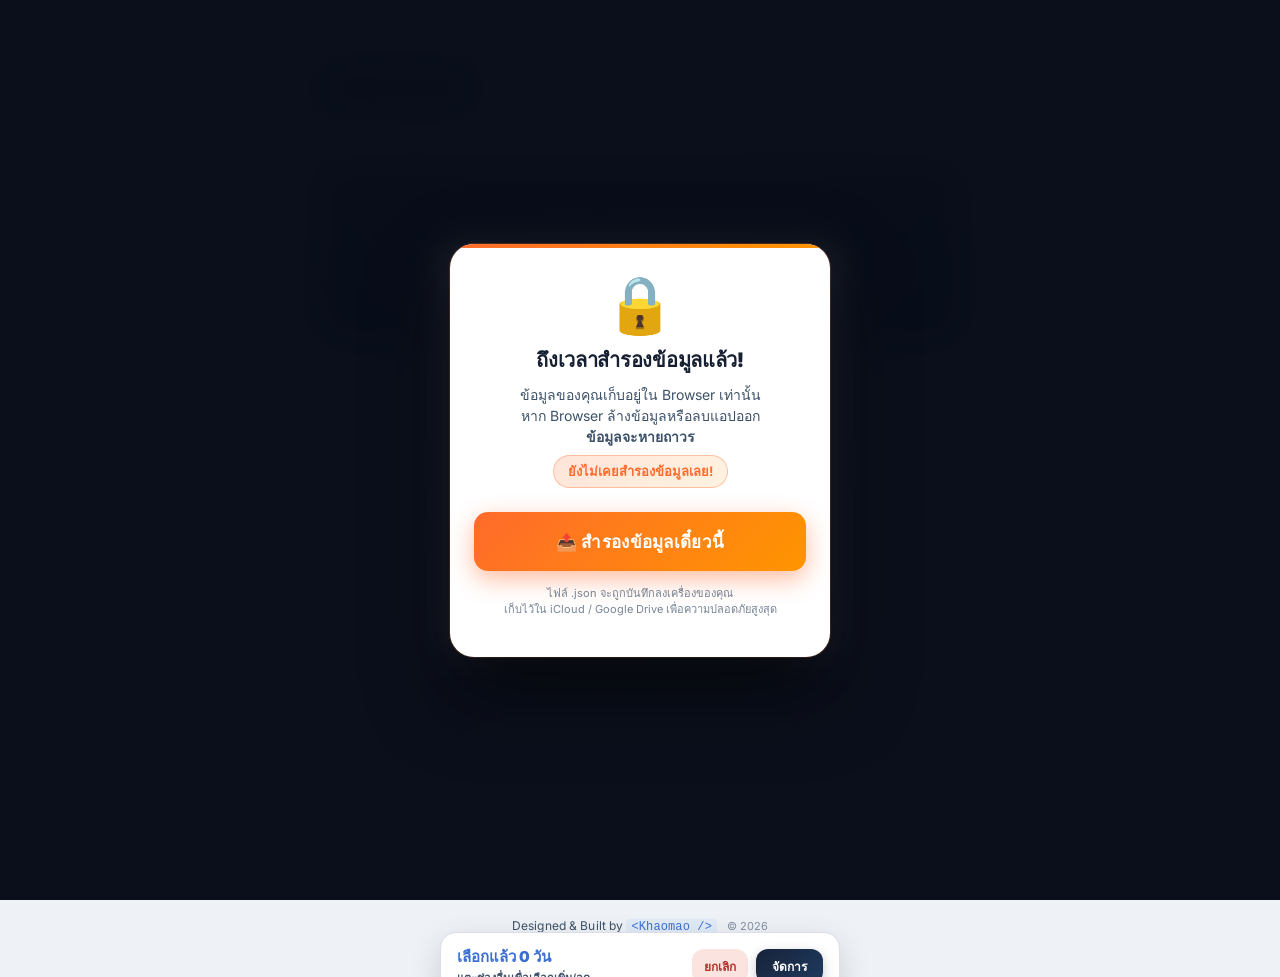
==== commit 0d684925: "Align OT comparison link in summary card" ====
--- a/index.html
+++ b/index.html
@@ -12,7 +12,7 @@
 <link rel="preconnect" href="https://fonts.googleapis.com">
 <link rel="preconnect" href="https://fonts.gstatic.com" crossorigin>
 <link rel="stylesheet" href="https://fonts.googleapis.com/css2?family=IBM+Plex+Sans+Thai:wght@400;500;600;700&family=Inter:wght@400;500;600;700;800;900&display=swap">
-<link rel="stylesheet" href="css/style.css?v=171">
+<link rel="stylesheet" href="css/style.css?v=172">
 
 </head>
 <body>
@@ -66,9 +66,11 @@
 
 <section id="calendarPage" class="section on">
 <div class="hero">
-<div><span id="totalHours" class="big">0</span> ชม. OT</div>
-<div class="side">รวมเงิน OT<b id="totalPay">0.00 บาท</b></div>
-<button class="hero-compare-link noPrint" id="compareOtLink" type="button">เทียบคำขอ OT <span aria-hidden="true">›</span></button>
+<div class="hero-hours">
+<div class="hero-hours-main"><span id="totalHours" class="big">0</span> ชม. OT</div>
+<button class="hero-compare-link noPrint" id="compareOtLink" type="button">เทียบคำขอ OT</button>
+</div>
+<div class="side"><span>รวมเงิน OT</span><b id="totalPay">0.00 บาท</b></div>
 </div>
 <div class="strip split" id="bankBox" role="button" tabindex="0" aria-label="เปิดตั้งค่าวันหยุดและการลา">
   <span>สลับหยุด: <b id="valBank">0</b> ชม.</span>
--- a/css/style.css
+++ b/css/style.css
@@ -212,7 +212,7 @@
   .hero{
   background:linear-gradient(135deg,#18233a 0%,#1e3a5f 50%,#0d2847 100%);
   color:#fff;border-radius:20px;padding:18px 20px;
-  display:flex;flex-wrap:wrap;align-items:baseline;gap:12px;margin-bottom:10px;
+  display:flex;align-items:flex-start;gap:12px;margin-bottom:10px;
   position:relative;overflow:hidden;
   box-shadow:0 4px 20px rgba(0,0,0,0.15),0 8px 32px rgba(0,0,0,0.1);
 }
@@ -229,11 +229,11 @@
   background:linear-gradient(135deg,#0a1628 0%,#0f2240 50%,#091a30 100%);
   box-shadow:0 4px 24px rgba(0,0,0,0.35);
 }}
+.hero-hours,.hero .side{display:grid;grid-template-rows:38px 44px}
 .hero .big{font-size:32px;font-weight:900}
-.hero .side{margin-left:auto;text-align:right;font-size:12px;opacity:.9}
-.hero .side b{display:block;font-size:15px;font-weight:800}
-.hero-compare-link{position:relative;z-index:1;flex:0 0 100%;min-height:44px;display:flex;align-items:center;justify-content:space-between;margin-top:2px;padding:6px 2px 0;border:0;border-top:1px solid rgba(255,255,255,.22);background:transparent;color:var(--hero-text);font:inherit;font-size:12px;font-weight:700;text-align:left;cursor:pointer}
-.hero-compare-link span{font-size:21px;font-weight:400;line-height:1}
+.hero .side{margin-left:auto;text-align:right;font-size:12px;opacity:.9;white-space:nowrap}
+.hero .side b{display:flex;align-items:center;justify-content:flex-end;font-size:15px;font-weight:800}
+.hero-compare-link{position:relative;z-index:1;min-height:44px;align-self:stretch;padding:0 2px;border:0;background:transparent;color:var(--hero-text);font:inherit;font-size:12px;font-weight:700;text-align:left;text-decoration:underline;text-underline-offset:3px;cursor:pointer}
 .hero-compare-link:focus-visible{outline:2px solid currentColor;outline-offset:2px;border-radius:4px}
 
 /* ── Stat Mini Cards (Calendar) ── */
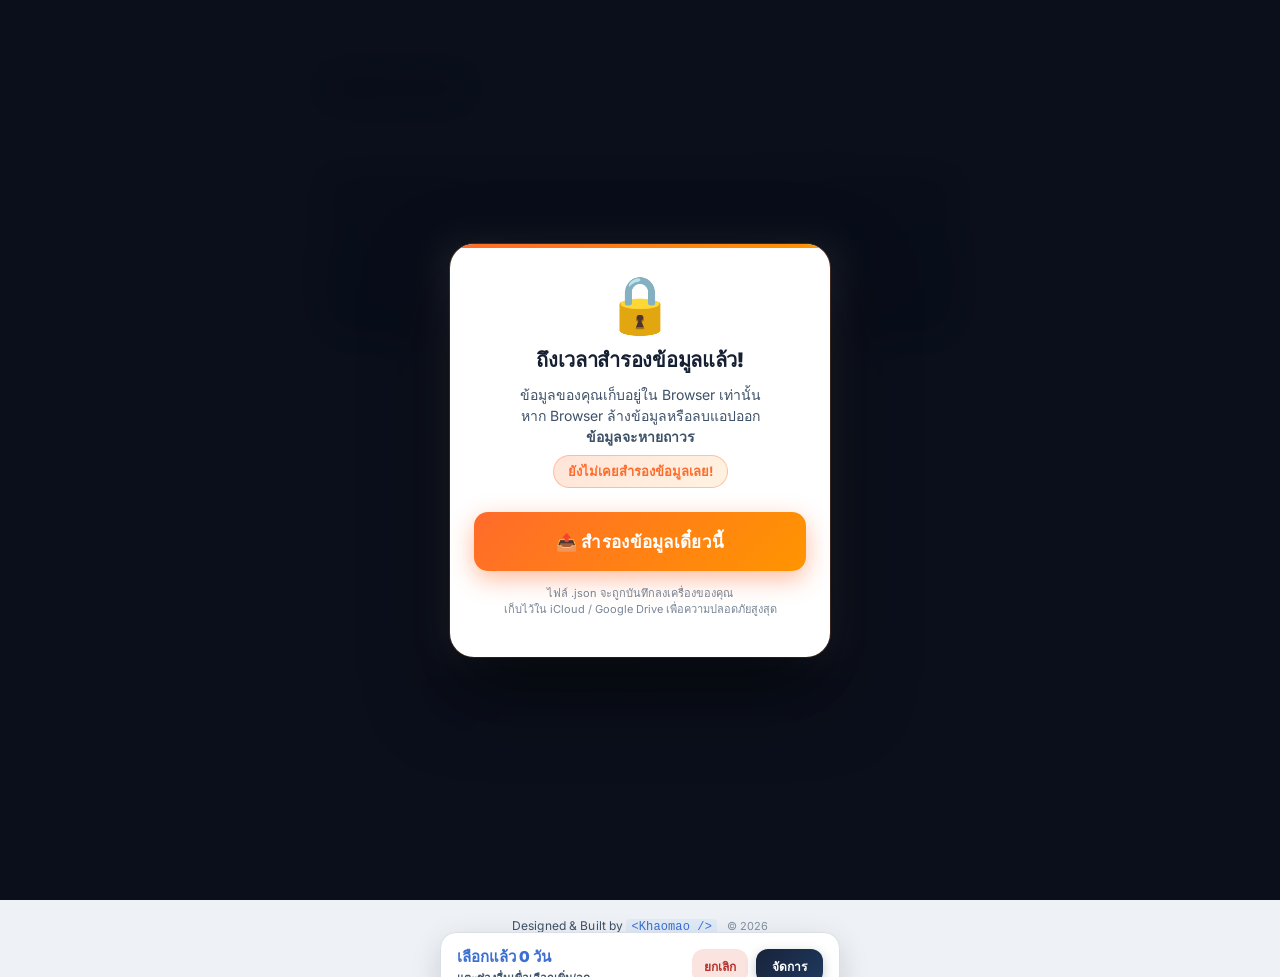
==== commit a32f4a32: "Add glass finish to headline totals" ====
--- a/index.html
+++ b/index.html
@@ -12,7 +12,7 @@
 <link rel="preconnect" href="https://fonts.googleapis.com">
 <link rel="preconnect" href="https://fonts.gstatic.com" crossorigin>
 <link rel="stylesheet" href="https://fonts.googleapis.com/css2?family=IBM+Plex+Sans+Thai:wght@400;500;600;700&family=Inter:wght@400;500;600;700;800;900&display=swap">
-<link rel="stylesheet" href="css/style.css?v=172">
+<link rel="stylesheet" href="css/style.css?v=173">
 
 </head>
 <body>
@@ -67,10 +67,10 @@
 <section id="calendarPage" class="section on">
 <div class="hero">
 <div class="hero-hours">
-<div class="hero-hours-main"><span id="totalHours" class="big">0</span> ชม. OT</div>
+<div class="hero-hours-main"><span id="totalHours" class="big liquid-number">0</span> ชม. OT</div>
 <button class="hero-compare-link noPrint" id="compareOtLink" type="button">เทียบคำขอ OT</button>
 </div>
-<div class="side"><span>รวมเงิน OT</span><b id="totalPay">0.00 บาท</b></div>
+<div class="side"><span>รวมเงิน OT</span><b id="totalPay" class="liquid-number">0.00 บาท</b></div>
 </div>
 <div class="strip split" id="bankBox" role="button" tabindex="0" aria-label="เปิดตั้งค่าวันหยุดและการลา">
   <span>สลับหยุด: <b id="valBank">0</b> ชม.</span>
@@ -92,7 +92,7 @@
 <!-- Hero -->
 <div class="dash-hero">
   <div class="dash-hero-label">รายได้สุทธิโดยประมาณ</div>
-  <div class="dash-hero-amount" id="dashNet">0.00 บาท</div>
+  <div class="dash-hero-amount liquid-number" id="dashNet">0.00 บาท</div>
   <div class="dash-hero-sub" id="dashNetSub"></div>
 </div>
 
@@ -190,7 +190,7 @@
     </div>
     <button class="annual-hero-btn" id="annualNextBtn">›</button>
   </div>
-  <div class="annual-hero-amount" id="annualHeroAmount">0.00</div>
+  <div class="annual-hero-amount liquid-number" id="annualHeroAmount">0.00</div>
   <div class="annual-hero-sub">รายได้สุทธิรวมทั้งปี</div>
 </div>
 
@@ -780,7 +780,7 @@
 
 <script src="js/utils.js?v=45"></script>
 <script src="js/calc.js?v=50"></script>
-<script src="js/ui.js?v=59"></script>
+<script src="js/ui.js?v=60"></script>
 <script src="js/settings.js?v=45"></script>
 <script src="js/data.js?v=47"></script>
 <script src="js/cloud.js?v=4"></script>
--- a/css/style.css
+++ b/css/style.css
@@ -473,9 +473,7 @@
 .dash-hero-label{font-size:12px;opacity:0.6;font-weight:600;letter-spacing:0.3px;margin-bottom:4px}
 .dash-hero-amount{
   font-size:32px;font-weight:900;letter-spacing:-0.5px;line-height:1.1;margin:4px 0 6px;
-  font-variant-numeric:tabular-nums;
-  background:linear-gradient(135deg,#fff 30%,rgba(91,142,224,0.8));
-  -webkit-background-clip:text;-webkit-text-fill-color:transparent;background-clip:text;
+  font-variant-numeric:tabular-nums;color:#f5f7fb;
 }
 .dash-hero-sub{font-size:11px;opacity:0.5;font-weight:500;line-height:1.4}
 
@@ -605,10 +603,7 @@
 .annual-hero-year-sub{font-size:11px;opacity:0.6;font-weight:500}
 .annual-hero-amount{
   font-size:32px;font-weight:900;letter-spacing:-0.5px;line-height:1.1;
-  margin:4px 0 6px;font-variant-numeric:tabular-nums;
-  background:linear-gradient(135deg,#fff 30%,rgba(91,142,224,0.8));
-  -webkit-background-clip:text;-webkit-text-fill-color:transparent;
-  background-clip:text;
+  margin:4px 0 6px;font-variant-numeric:tabular-nums;color:#f5f7fb;
 }
 .annual-hero-sub{font-size:12px;opacity:0.55;font-weight:600;letter-spacing:0.3px}
 
@@ -2908,4 +2903,17 @@
   border: 1px solid rgba(20,33,61,.08);
 }
 
-
+/* Restrained glass bevel for headline totals: a thin lit rim and soft depth,
+   with the text color inherited from each card for reliable contrast. */
+.liquid-number{
+  font-variant-numeric:tabular-nums;
+  -webkit-text-stroke:.28px rgba(255,255,255,.58);
+  text-shadow:0 1px 0 rgba(255,255,255,.3),0 2px 1px rgba(9,24,50,.22),0 5px 12px rgba(9,24,50,.14);
+}
+[data-theme="glass"] .liquid-number{
+  -webkit-text-stroke:.32px rgba(255,255,255,.72);
+  text-shadow:0 1px 0 rgba(255,255,255,.78),0 2px 1px rgba(20,33,61,.12),0 5px 12px rgba(47,91,234,.12);
+}
+.row.total-row b.liquid-number{font-size:18px;letter-spacing:-.2px}
+
+
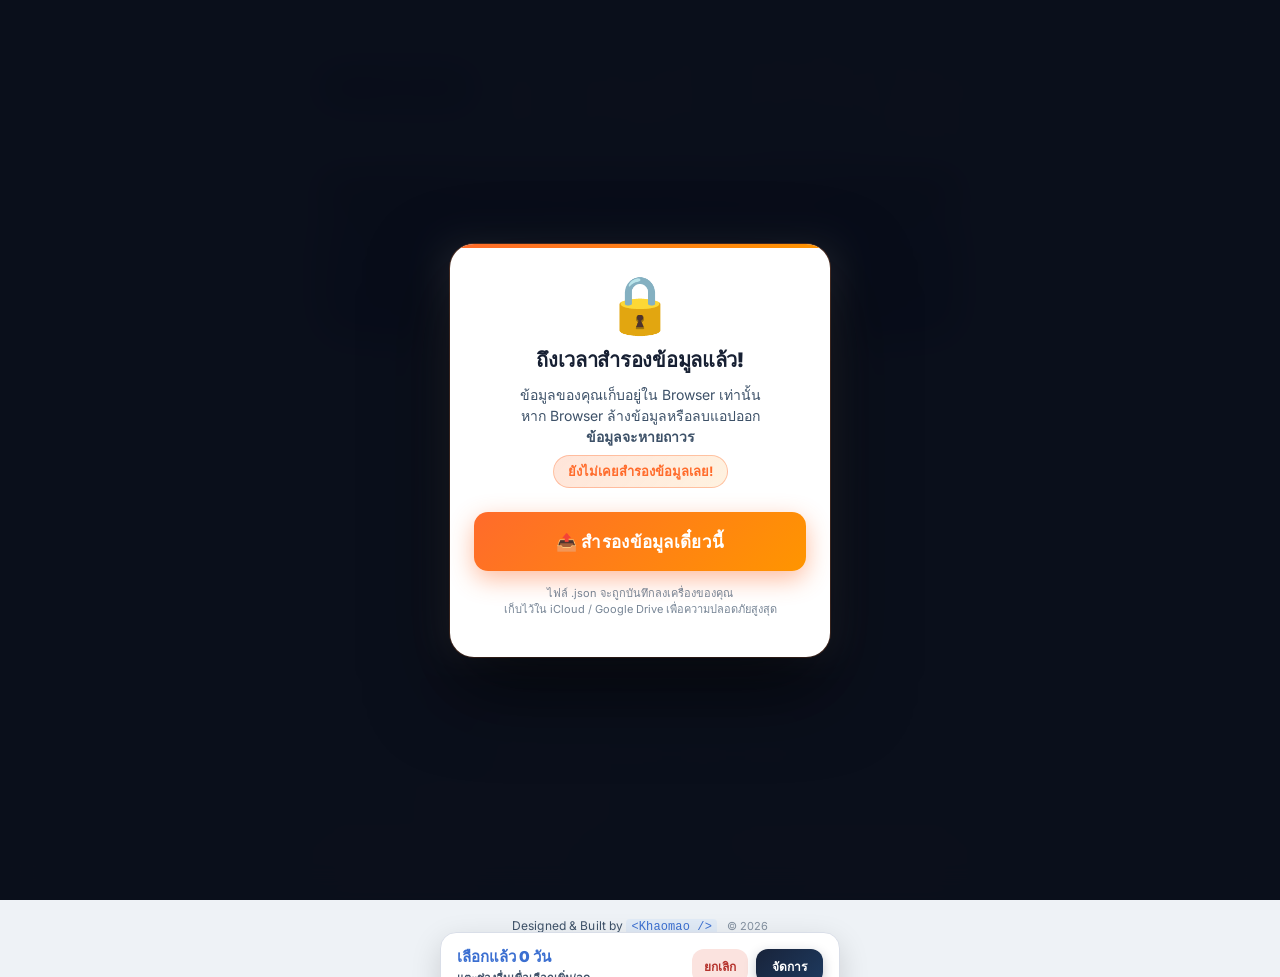
==== commit 7f7e4ffc: "Improve liquid total contrast" ====
--- a/index.html
+++ b/index.html
@@ -12,7 +12,7 @@
 <link rel="preconnect" href="https://fonts.googleapis.com">
 <link rel="preconnect" href="https://fonts.gstatic.com" crossorigin>
 <link rel="stylesheet" href="https://fonts.googleapis.com/css2?family=IBM+Plex+Sans+Thai:wght@400;500;600;700&family=Inter:wght@400;500;600;700;800;900&display=swap">
-<link rel="stylesheet" href="css/style.css?v=173">
+<link rel="stylesheet" href="css/style.css?v=174">
 
 </head>
 <body>
--- a/css/style.css
+++ b/css/style.css
@@ -2907,13 +2907,19 @@
    with the text color inherited from each card for reliable contrast. */
 .liquid-number{
   font-variant-numeric:tabular-nums;
-  -webkit-text-stroke:.28px rgba(255,255,255,.58);
-  text-shadow:0 1px 0 rgba(255,255,255,.3),0 2px 1px rgba(9,24,50,.22),0 5px 12px rgba(9,24,50,.14);
+  color:#F7FBFF;
+  -webkit-text-stroke:.45px rgba(9,24,50,.58);
+  text-shadow:0 1px 0 rgba(255,255,255,.72),0 2px 0 rgba(9,24,50,.3),0 6px 14px rgba(9,24,50,.24);
 }
 [data-theme="glass"] .liquid-number{
-  -webkit-text-stroke:.32px rgba(255,255,255,.72);
-  text-shadow:0 1px 0 rgba(255,255,255,.78),0 2px 1px rgba(20,33,61,.12),0 5px 12px rgba(47,91,234,.12);
-}
-.row.total-row b.liquid-number{font-size:18px;letter-spacing:-.2px}
-
-
+  color:#FCFDFF;
+  -webkit-text-stroke:.85px rgba(20,33,61,.68);
+  text-shadow:0 1px 0 rgba(255,255,255,.98),0 2px 0 rgba(20,33,61,.28),0 4px 0 rgba(20,33,61,.12),0 8px 14px rgba(20,33,61,.22);
+}
+.row.total-row b.liquid-number{
+  color:#137A50;-webkit-text-stroke:.35px rgba(255,255,255,.95);
+  text-shadow:0 1px 0 rgba(255,255,255,.98),0 2px 0 rgba(7,82,53,.22),0 5px 10px rgba(7,82,53,.2);
+  font-size:18px;letter-spacing:-.2px
+}
+
+
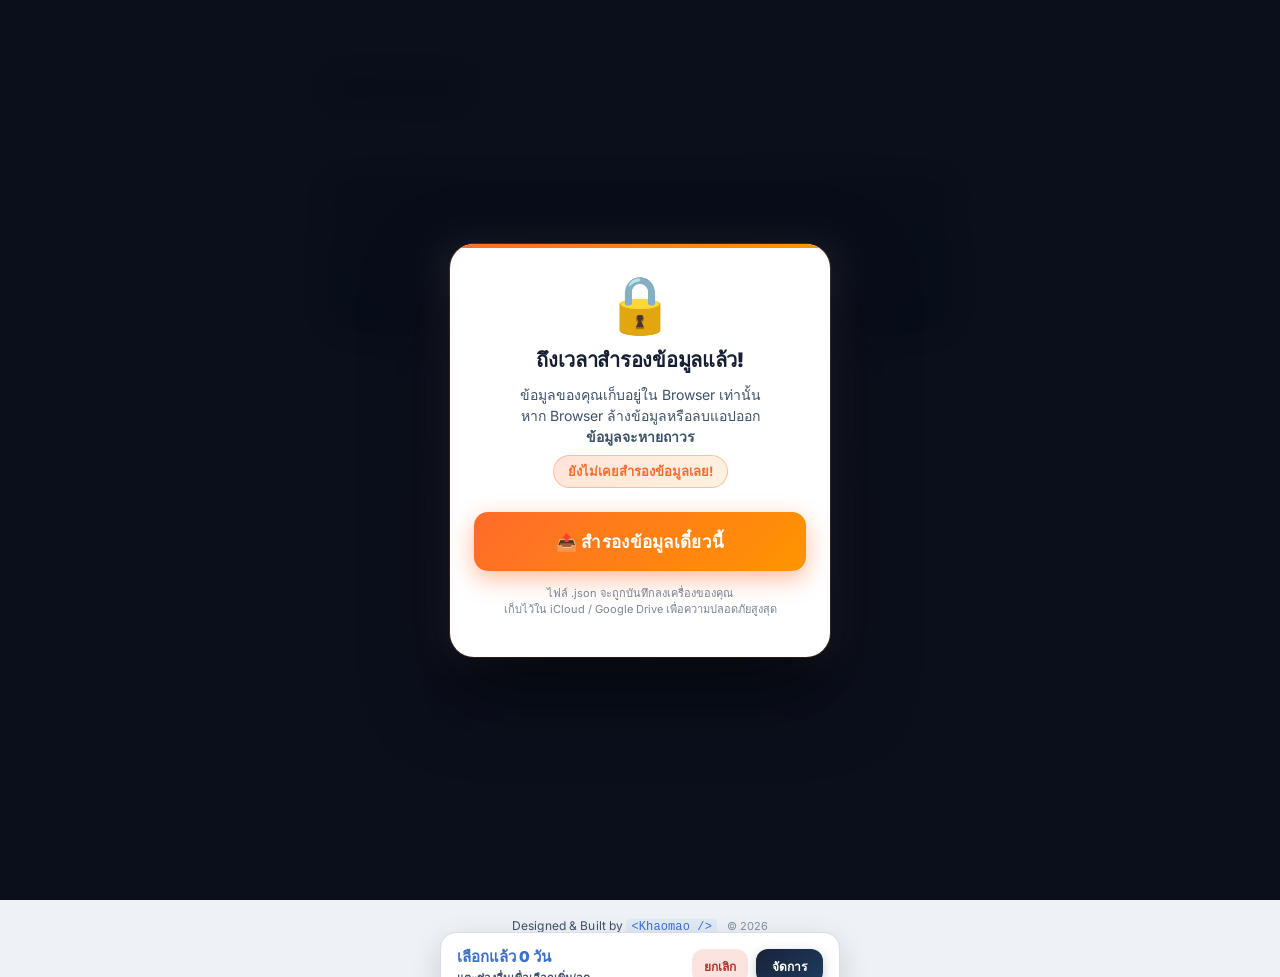
==== commit 3d534083: "Refine headline total typography" ====
--- a/index.html
+++ b/index.html
@@ -12,7 +12,7 @@
 <link rel="preconnect" href="https://fonts.googleapis.com">
 <link rel="preconnect" href="https://fonts.gstatic.com" crossorigin>
 <link rel="stylesheet" href="https://fonts.googleapis.com/css2?family=IBM+Plex+Sans+Thai:wght@400;500;600;700&family=Inter:wght@400;500;600;700;800;900&display=swap">
-<link rel="stylesheet" href="css/style.css?v=174">
+<link rel="stylesheet" href="css/style.css?v=175">
 
 </head>
 <body>
@@ -67,10 +67,10 @@
 <section id="calendarPage" class="section on">
 <div class="hero">
 <div class="hero-hours">
-<div class="hero-hours-main"><span id="totalHours" class="big liquid-number">0</span> ชม. OT</div>
+<div class="hero-hours-main"><span id="totalHours" class="big headline-number">0</span> ชม. OT</div>
 <button class="hero-compare-link noPrint" id="compareOtLink" type="button">เทียบคำขอ OT</button>
 </div>
-<div class="side"><span>รวมเงิน OT</span><b id="totalPay" class="liquid-number">0.00 บาท</b></div>
+<div class="side"><span>รวมเงิน OT</span><b id="totalPay" class="headline-number">0.00 บาท</b></div>
 </div>
 <div class="strip split" id="bankBox" role="button" tabindex="0" aria-label="เปิดตั้งค่าวันหยุดและการลา">
   <span>สลับหยุด: <b id="valBank">0</b> ชม.</span>
@@ -92,7 +92,7 @@
 <!-- Hero -->
 <div class="dash-hero">
   <div class="dash-hero-label">รายได้สุทธิโดยประมาณ</div>
-  <div class="dash-hero-amount liquid-number" id="dashNet">0.00 บาท</div>
+  <div class="dash-hero-amount headline-number" id="dashNet">0.00 บาท</div>
   <div class="dash-hero-sub" id="dashNetSub"></div>
 </div>
 
@@ -190,7 +190,7 @@
     </div>
     <button class="annual-hero-btn" id="annualNextBtn">›</button>
   </div>
-  <div class="annual-hero-amount liquid-number" id="annualHeroAmount">0.00</div>
+  <div class="annual-hero-amount headline-number" id="annualHeroAmount">0.00</div>
   <div class="annual-hero-sub">รายได้สุทธิรวมทั้งปี</div>
 </div>
 
@@ -780,7 +780,7 @@
 
 <script src="js/utils.js?v=45"></script>
 <script src="js/calc.js?v=50"></script>
-<script src="js/ui.js?v=60"></script>
+<script src="js/ui.js?v=61"></script>
 <script src="js/settings.js?v=45"></script>
 <script src="js/data.js?v=47"></script>
 <script src="js/cloud.js?v=4"></script>
--- a/css/style.css
+++ b/css/style.css
@@ -2903,23 +2903,17 @@
   border: 1px solid rgba(20,33,61,.08);
 }
 
-/* Restrained glass bevel for headline totals: a thin lit rim and soft depth,
-   with the text color inherited from each card for reliable contrast. */
-.liquid-number{
+/* Headline amounts stay crisp; the glass belongs to the card surface, not text. */
+.headline-number{
   font-variant-numeric:tabular-nums;
-  color:#F7FBFF;
-  -webkit-text-stroke:.45px rgba(9,24,50,.58);
-  text-shadow:0 1px 0 rgba(255,255,255,.72),0 2px 0 rgba(9,24,50,.3),0 6px 14px rgba(9,24,50,.24);
-}
-[data-theme="glass"] .liquid-number{
-  color:#FCFDFF;
-  -webkit-text-stroke:.85px rgba(20,33,61,.68);
-  text-shadow:0 1px 0 rgba(255,255,255,.98),0 2px 0 rgba(20,33,61,.28),0 4px 0 rgba(20,33,61,.12),0 8px 14px rgba(20,33,61,.22);
-}
-.row.total-row b.liquid-number{
-  color:#137A50;-webkit-text-stroke:.35px rgba(255,255,255,.95);
-  text-shadow:0 1px 0 rgba(255,255,255,.98),0 2px 0 rgba(7,82,53,.22),0 5px 10px rgba(7,82,53,.2);
-  font-size:18px;letter-spacing:-.2px
-}
-
-
+  letter-spacing:-.025em;
+  -webkit-text-stroke:0 transparent;
+  text-shadow:none;
+}
+.row.total-row b.headline-number{
+  font-size:18px;
+  font-weight:900;
+  letter-spacing:-.025em;
+}
+
+
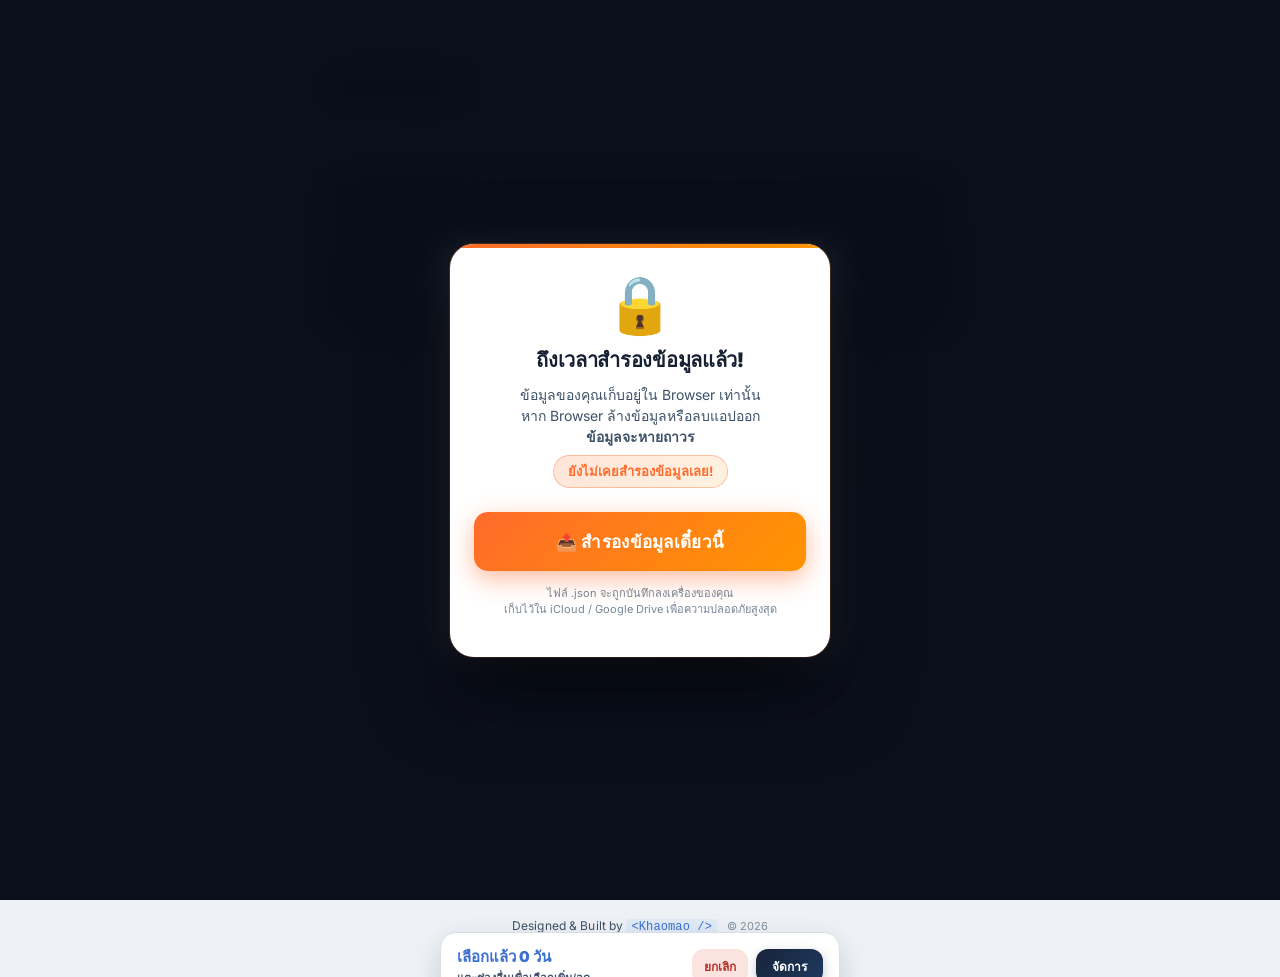
==== commit ce210aff: "Connect shift scheduling, overtime entry, and payslip reconciliation" ====
--- a/index.html
+++ b/index.html
@@ -12,7 +12,7 @@
 <link rel="preconnect" href="https://fonts.googleapis.com">
 <link rel="preconnect" href="https://fonts.gstatic.com" crossorigin>
 <link rel="stylesheet" href="https://fonts.googleapis.com/css2?family=IBM+Plex+Sans+Thai:wght@400;500;600;700&family=Inter:wght@400;500;600;700;800;900&display=swap">
-<link rel="stylesheet" href="css/style.css?v=175">
+<link rel="stylesheet" href="css/style.css?v=176">
 
 </head>
 <body>
@@ -58,7 +58,7 @@
   </select>
 </div>
 <div id="backupWarn" class="strip alert hide noPrint">
-⚠️ ยังไม่ได้สำรองข้อมูลนาน 7 วันแล้ว — <b id="backupWarnBtn" style="cursor:pointer;text-decoration:underline">กด⚙ → สำรองข้อมูลเดี๋ยวนี้</b>
+⚠️ ยังไม่ได้สำรองข้อมูลนาน 7 วันแล้ว — <b id="backupWarnBtn" style="cursor:pointer;text-decoration:underline">เปิดเมนูสำรองข้อมูล</b>
 </div>
 <div id="migrationNotice" class="migration-notice hide">
 ⚠️ ระบบเปลี่ยนวิธีคำนวณค่าแรง — กรุณากรอก <b>เงินเดือน (บาท/เดือน)</b> ใหม่ในเมนูตั้งค่า
@@ -176,6 +176,35 @@
 <div class="summary-header">
   <span class="summary-header-icon">📋</span> สรุปรายรอบบิล
 </div>
+<section class="payslip-card" id="payslipCard" aria-labelledby="payslipTitle">
+  <header class="payslip-header">
+    <h2 id="payslipTitle" tabindex="-1">ตรวจสลิปเงินเดือน</h2>
+    <button class="payslip-link" id="payslipCompareOt" type="button">เทียบคำขอ OT</button>
+  </header>
+  <p class="payslip-period" id="payslipPeriod"></p>
+  <form id="payslipForm">
+    <div class="payslip-fields">
+      <div class="group">
+        <label for="payslipOt">ค่า OT ในสลิป (บาท)</label>
+        <input id="payslipOt" type="number" inputmode="decimal" step="0.01" min="0" placeholder="ระบุยอด" aria-describedby="payslipOtEstimate payslipOtDiff">
+        <small id="payslipOtEstimate"></small>
+        <strong id="payslipOtDiff"></strong>
+      </div>
+      <div class="group">
+        <label for="payslipNet">เงินสุทธิในสลิป (บาท)</label>
+        <input id="payslipNet" type="number" inputmode="decimal" step="0.01" placeholder="ระบุยอด" aria-describedby="payslipNetEstimate payslipNetDiff">
+        <small id="payslipNetEstimate"></small>
+        <strong id="payslipNetDiff"></strong>
+      </div>
+    </div>
+    <p class="payslip-note" id="payslipNote" aria-live="polite"></p>
+    <div class="payslip-actions">
+      <button class="btn primary" id="payslipSave" type="submit">บันทึกยอดจากสลิป</button>
+      <button class="payslip-link" id="payslipClear" type="button" hidden>ลบยอดรอบนี้</button>
+      <span class="payslip-feedback" id="payslipStatus" role="status"></span>
+    </div>
+  </form>
+</section>
 <div class="summaryList" id="monthlySummary"></div>
 </section>
 
@@ -265,7 +294,7 @@
 <div class="overlay" id="compareOtOverlay" aria-hidden="true">
   <div class="sheet compare-ot-sheet" role="dialog" aria-modal="true" aria-labelledby="compareOtTitle">
     <h2 id="compareOtTitle">เทียบคำขอ OT</h2>
-    <p class="compare-ot-help">วางข้อความจากหน้าประวัติคำขอ ระบบจะแยกวันที่ ชั่วโมง และวิธีรับ OT เพื่อเทียบกับปฏิทินในรอบที่ระบุ ข้อมูลประมวลผลในเครื่องและไม่แก้รายการเดิม</p>
+    <p class="compare-ot-help">วางข้อความจากหน้าประวัติคำขอ ระบบจะแยกวันที่ ชั่วโมง และวิธีรับ OT เพื่อเทียบกับปฏิทินในรอบที่ระบุ เลือกวันที่ที่ต้องการตรวจและบันทึกการแก้ไขได้ในเครื่อง</p>
     <label class="compare-ot-label" for="compareOtText">ข้อความหลักฐาน</label>
     <textarea id="compareOtText" class="compare-ot-text" rows="7" placeholder="วางข้อความที่คัดลอกมาได้เลย"></textarea>
     <div class="actions compare-ot-actions">
@@ -279,29 +308,27 @@
 
 <!-- Entry Overlay -->
 <div class="overlay" id="entryOverlay"><div class="sheet">
-<h2 id="entryTitle"></h2>
+<h2 id="entryTitle" tabindex="-1"></h2>
+<p class="entry-comparison-note" id="entryComparisonNote" hidden></p>
 <div class="group"><div class="choice">
 <label><input type="radio" name="entryKind" value="ot" checked> ทำ OT</label>
 <label><input type="radio" name="entryKind" value="use"> ใช้วันหยุด/ลางาน</label>
 </div></div>
 <div id="otFields">
-<div id="rateRowsContainer">
-  <div class="rate-row" data-rate-index="0">
-    <div class="rate-row-header" style="display:flex; justify-content:space-between; align-items:center; margin-bottom:4px;">
-      <span style="font-size:12px; font-weight:600; color:var(--muted);">อัตราที่ 1</span>
-    </div>
-    <div class="group"><label>ชม. OT</label><input type="number" class="rateHours" step="0.1" inputmode="decimal" id="entryHours"></div>
-    <div class="group"><div class="choice">
-      <label><input type="radio" name="multiplier_0" value="1" checked> 1.0x</label>
-      <label class="mult15Label"><input type="radio" name="multiplier_0" value="1.5"> 1.5x</label>
-      <label><input type="radio" name="multiplier_0" value="3"> 3.0x</label>
-    </div></div>
-    <div class="group"><label>รับเป็น</label><div class="choice">
-      <label><input type="radio" name="payType_0" value="money" checked> เงิน</label>
-      <label><input type="radio" name="payType_0" value="leave"> วันหยุด</label>
-    </div></div>
-  </div>
-</div>
+<div id="rateRowsContainer"></div>
+<template id="rateTimeTemplate">
+  <div class="rate-time">
+    <label class="rate-time-toggle"><input type="checkbox" class="use-rate-time"> กรอกเวลาเริ่ม–เลิก</label>
+    <div class="rate-time-fields" hidden>
+      <div class="rate-time-grid">
+        <label>เริ่ม OT<input type="time" class="rate-start"></label>
+        <label>เลิก OT<input type="time" class="rate-end"></label>
+        <label>พัก (นาที)<input type="number" class="rate-break" min="0" step="1" inputmode="numeric" placeholder="0"></label>
+      </div>
+      <output class="rate-time-result" aria-live="polite"></output>
+    </div>
+  </div>
+</template>
 <button class="btn soft" id="addRateBtn" style="margin-bottom:8px; font-size:12px;">➕ เพิ่มอัตรา (เช่น 1x + 3x)</button>
 <button class="btn soft" id="repeatLastBtn" style="margin-bottom:8px">📋 ซ้ำจากวัน OT ล่าสุด</button>
 </div>
@@ -321,45 +348,36 @@
 </div></div>
 
 <!-- Settings Overlay -->
-<div class="overlay" id="settingsOverlay"><div class="sheet">
-<h2>⚙️ ตั้งค่า</h2>
-<div class="settings-quick-row">
-  <button class="settings-quick-btn" id="docsBtn" title="เอกสาร & อัปเดต">📋<span>รายงาน</span></button>
-  <button class="settings-quick-btn" id="shiftPatternBtn" title="สร้างตารางกะวนลูปอัตโนมัติ">🔁<span>กะวนลูป</span></button>
-</div>
-<div id="settingsPeriodBadge" style="font-size:12px; font-weight:600; padding:6px 12px; border-radius:20px; background:rgba(45,156,219,0.15); border:1px solid rgba(45,156,219,0.3); color:var(--blue); margin-bottom:15px; display:inline-block;">📅 มีผลกับรอบบิลปัจจุบันเป็นต้นไป</div>
+<div class="overlay" id="settingsOverlay"><div class="sheet settings-sheet" role="dialog" aria-modal="true" aria-labelledby="settingsTitle">
+  <div class="settings-header">
+    <button type="button" id="settingsBackBtn" aria-label="กลับเมนูตั้งค่า" hidden>‹</button>
+    <h2 id="settingsTitle" tabindex="-1">ตั้งค่า</h2>
+    <button type="button" id="closeSettingsBtn">ปิด</button>
+  </div>
+  <p id="settingsPeriodBadge" hidden></p>
+  <nav id="settingsMenu" class="settings-options" aria-label="หมวดการตั้งค่า">
+  <button type="button" data-settings-target="pay"><span>เงินเดือนและรอบบิล<small>เงินเดือน · วันตัดรอบ · วันเงินออก</small></span></button>
+  <button type="button" data-settings-target="earn"><span>รายได้ประจำและ KPI<small>ค่าบ้าน · เบี้ยขยัน · ฐานค่าแรง OT</small></span></button>
+  <button type="button" data-settings-target="welfare"><span>สวัสดิการและรายการหัก<small>ค่าอาหาร · ค่าเดินทาง · ภาษี</small></span></button>
+  <button type="button" data-settings-target="shifts"><span>ตารางกะและวันลา<small>กะวนลูป · โควตาลา · วันหยุด</small></span></button>
+  <button type="button" data-settings-target="backup"><span>สำรองและกู้คืนข้อมูล<small>ไฟล์สำรองในเครื่อง</small></span></button>
+  <button type="button" data-settings-target="help"><span>คู่มือและอัปเดต<small>วิธีใช้งาน · เอกสารการอัปเดต</small></span></button>
+  </nav>
+<section data-settings-panel="pay" aria-labelledby="settingsTitle" hidden>
 <div class="settingsGrid">
-<div class="group"><label>เงินเดือน (บาท/เดือน)</label><input type="number" id="setSalaryBase" inputmode="decimal" placeholder="เงินเดือนหลัก"></div>
-<div class="group"><label>วันที่เริ่มงาน (ถ้ามี)</label><input type="date" id="setStartDate"></div>
-<div class="group"><label>วันตัดรอบ (1-31)</label><input type="number" id="setCutoff" min="1" max="31" inputmode="numeric"></div>
-<div class="group"><label>วันเงินออก (1-31)</label><input type="number" id="setPayday" min="1" max="31" inputmode="numeric"></div>
-<div class="subhead" id="leaveSettingsHeading" style="margin: 15px 0 10px;">วันหยุด & การลา</div>
-<div class="group" style="grid-column:1/-1;">
-  <button id="openLeaveSettingsBtn" class="leave-settings-btn">
-    <span class="leave-settings-btn-left">
-      <span class="leave-settings-btn-icon">🗂️</span>
-      <span class="leave-settings-btn-text">
-        <strong>ตั้งค่าประเภทวันหยุด &amp; โควตา</strong>
-        <small>กำหนดประเภทการลา, วันหยุดพักร้อน, โควตา</small>
-      </span>
-    </span>
-    <span class="leave-settings-btn-arrow">›</span>
-  </button>
-</div>
-<div class="group"><label>โหมดการคำนวณ</label>
-<select id="setCalcMode">
-  <option value="realtime">เรียลไทม์ (คำนวณรายได้ถึงวันปัจจุบัน)</option>
-  <option value="overall">โดยรวม (ประเมินรายได้เต็มรอบบิล)</option>
-</select></div>
-</div>
-<div class="subhead">รายได้ประจำ</div>
+<div class="group"><label for="setSalaryBase">เงินเดือน (บาท/เดือน)</label><input type="number" id="setSalaryBase" inputmode="decimal" placeholder="เงินเดือนหลัก"></div>
+<div class="group"><label for="setStartDate">วันที่เริ่มงาน (ถ้ามี)</label><input type="date" id="setStartDate"></div>
+<div class="group"><label for="setCutoff">วันตัดรอบ (1-31)</label><input type="number" id="setCutoff" min="1" max="31" inputmode="numeric"></div>
+<div class="group"><label for="setPayday">วันเงินออก (1-31)</label><input type="number" id="setPayday" min="1" max="31" inputmode="numeric"></div></div>
+</section>
+<section data-settings-panel="earn" aria-labelledby="settingsTitle" hidden>
 <div class="settingsGrid">
-<div class="group"><label>ค่าเช่าบ้าน</label><input type="number" id="setHousing" inputmode="decimal"></div>
-<div class="group"><label>เบี้ยขยัน</label><input type="number" id="setDiligence" inputmode="decimal"></div>
-<div class="group"><label>รางวัลอายุงาน</label><input type="number" id="setServiceAward" inputmode="decimal"></div>
+<div class="group"><label for="setHousing">ค่าเช่าบ้าน</label><input type="number" id="setHousing" inputmode="decimal"></div>
+<div class="group"><label for="setDiligence">เบี้ยขยัน</label><input type="number" id="setDiligence" inputmode="decimal"></div>
+<div class="group"><label for="setServiceAward">รางวัลอายุงาน</label><input type="number" id="setServiceAward" inputmode="decimal"></div>
 <div class="group">
   <div style="display:flex; justify-content:space-between; align-items:center; margin-bottom:4px;">
-    <label style="margin:0;">KPI Daily</label>
+    <label for="setKpi" style="margin:0;">KPI Daily</label>
     <div style="display:flex; gap:6px; font-size:11px;">
       <label style="cursor:pointer;"><input type="radio" name="kpiType" value="percent" checked> %</label>
       <label style="cursor:pointer;"><input type="radio" name="kpiType" value="amount"> ฿</label>
@@ -369,7 +387,7 @@
 </div>
 <div class="group">
   <div style="display:flex; justify-content:space-between; align-items:center; margin-bottom:4px;">
-    <label id="kpiBonusLabel" style="margin:0;">KPI Bonus รอบนี้</label>
+    <label for="setKpiBonus" id="kpiBonusLabel" style="margin:0;">KPI Bonus รอบนี้</label>
     <div style="display:flex; gap:6px; font-size:11px;">
       <label style="cursor:pointer;"><input type="radio" name="kpiBonusType" value="percent" checked> %</label>
       <label style="cursor:pointer;"><input type="radio" name="kpiBonusType" value="amount"> ฿</label>
@@ -378,45 +396,56 @@
   <input type="number" id="setKpiBonus" step="0.1" inputmode="decimal" placeholder="0">
 </div>
 </div>
-<!-- KPI Info Box: แสดงที่มาค่าแรง/ชม. -->
-<div class="kpi-info-box" id="kpiInfoBox">
-<div class="kpi-title">📊 รายละเอียดอัตราค่าแรง OT</div>
-<div class="kpi-row"><span>KPI Daily (%)</span><b id="infoKpiDaily">0%</b></div>
-<div class="kpi-row"><span>KPI Bonus รอบนี้ (%)</span><b id="infoKpiBonus">0%</b></div>
-<div class="kpi-row"><span>KPI รวม (%)</span><b id="infoKpiTotal">0%</b></div>
-<div class="kpi-row"><span>KPI รวม (บาท)</span><b id="infoKpiMoney">0 บาท</b></div>
+<details class="kpi-info-box settings-kpi" id="kpiInfoBox">
+<summary>วิธีคำนวณค่าแรง OT</summary>
+<div class="kpi-row"><span>KPI Daily</span><b id="infoKpiDaily">0%</b></div>
+<div class="kpi-row"><span>KPI Bonus รอบนี้</span><b id="infoKpiBonus">0%</b></div>
+<div class="kpi-row"><span>KPI รวม</span><b id="infoKpiTotal">0%</b></div>
 <div class="kpi-row"><span>ฐานคำนวณ (เงินเดือน + KPI)</span><b id="infoBase">0 บาท</b></div>
 <div class="kpi-row"><span>ค่าแรง/ชม. (อัตโนมัติ)</span><b id="infoHourlyRate">0 บาท/ชม.</b></div>
-</div>
-<div class="subhead">สวัสดิการ</div>
+</details>
+</section>
+<section data-settings-panel="welfare" aria-labelledby="settingsTitle" hidden>
 <div class="settingsGrid">
-<div class="group"><label>ค่าเดินทาง (บาท/วัน)</label><input type="number" id="setTransport" inputmode="decimal"></div>
-<div class="group"><label>ค่าอาหาร (บาท/วัน)</label><input type="number" id="setFood" inputmode="decimal"></div>
-<div class="group"><label>ค่าอาหาร OT (บาท/วัน)</label><input type="number" id="setOtFood" inputmode="decimal"></div>
-<div class="group"><label>ค่ากะดึก (บาท/วัน)</label><input type="number" id="setNightRate" inputmode="decimal"></div>
+<div class="group"><label for="setTransport">ค่าเดินทาง (บาท/วัน)</label><input type="number" id="setTransport" inputmode="decimal"></div>
+<div class="group"><label for="setFood">ค่าอาหาร (บาท/วัน)</label><input type="number" id="setFood" inputmode="decimal"></div>
+<div class="group"><label for="setOtFood">ค่าอาหาร OT (บาท/วัน)</label><input type="number" id="setOtFood" inputmode="decimal"></div>
+<div class="group"><label for="setNightRate">ค่ากะดึก (บาท/วัน)</label><input type="number" id="setNightRate" inputmode="decimal"></div>
 </div>
 <div class="subhead" id="deductSubhead">รายการหัก — รอบนี้</div>
 <div class="settingsGrid">
-<div class="group"><label>ประกันสังคม</label><input type="text" id="setSocial" value="อัตโนมัติ (5%)" disabled style="background: transparent; border: none; color: var(--muted); text-align: right; padding-right: 0;"></div>
-<div class="group"><label>ภาษี</label><input type="number" id="setTax" inputmode="decimal"></div>
-<div class="group"><label>หักอื่นๆ</label><input type="number" id="setOther" inputmode="decimal"></div>
+<div class="group"><label for="setTax">ภาษี</label><input type="number" id="setTax" inputmode="decimal"></div>
+<div class="group"><label for="setOther">หักอื่นๆ</label><input type="number" id="setOther" inputmode="decimal"></div>
+</div>
+</section>
+<section data-settings-panel="shifts" aria-labelledby="settingsTitle" hidden>
+<div class="settings-options">
+  <button type="button" id="shiftPatternBtn">สร้างตารางกะวนลูป</button>
+  <button type="button" id="openLeaveSettingsBtn">ประเภทการลาและโควตา</button>
 </div>
 <div class="subhead">จัดการวันหยุด</div>
 <div class="settingsGrid">
-<div class="group"><label>วันที่เริ่ม</label><input type="date" id="holidayDate" enterkeyhint="next"></div>
-<div class="group"><label>ถึงวันที่ (ถ้ามี)</label><input type="date" id="holidayDateEnd" enterkeyhint="next"></div>
-<div class="group" style="grid-column: 1 / -1;"><label>ชื่อวันหยุด</label><input type="text" id="holidayName" enterkeyhint="done"></div>
+<div class="group"><label for="holidayDate">วันที่เริ่ม</label><input type="date" id="holidayDate" enterkeyhint="next"></div>
+<div class="group"><label for="holidayDateEnd">ถึงวันที่ (ถ้ามี)</label><input type="date" id="holidayDateEnd" enterkeyhint="next"></div>
+<div class="group" style="grid-column: 1 / -1;"><label for="holidayName">ชื่อวันหยุด</label><input type="text" id="holidayName" enterkeyhint="done"></div>
 </div>
 <div class="actions"><button class="btn soft" id="clearHolidayBtn">ล้างฟอร์ม</button><button class="btn primary" id="saveHolidayBtn">บันทึกวันหยุด</button></div>
 <div class="holidayList" id="holidayList"></div>
+</section>
+<section data-settings-panel="backup" aria-labelledby="settingsTitle" hidden>
 <div class="actions">
 <button class="btn primary" id="exportBtn">📤 สำรองข้อมูล</button>
 <button class="btn primary" id="importBtn">📥 กู้คืนข้อมูล</button>
 </div>
 <input type="file" id="importFile" accept="application/json,.json" class="hide">
-<div class="actions"><button class="btn primary" id="saveSettingsBtn">บันทึก</button></div>
-<div class="actions" style="margin-top:6px"><button class="btn soft" id="showTutorialBtn">📖 ดูคู่มือการใช้งาน</button></div>
-<button class="ghost" id="closeSettingsBtn">ปิด</button>
+</section>
+<section data-settings-panel="help" aria-labelledby="settingsTitle" hidden>
+<div class="settings-options">
+  <button type="button" id="showTutorialBtn">คู่มือการใช้งาน</button>
+  <button type="button" id="docsBtn">เอกสารและประวัติการอัปเดต</button>
+</div>
+</section>
+  <div id="settingsSaveBar" hidden><button type="button" class="btn primary" id="saveSettingsBtn">บันทึกการตั้งค่า</button></div>
 </div></div>
 
 <!-- Annual Leave Tutorial Overlay -->
@@ -778,14 +807,15 @@
 <!-- Tutorial Overlay -->
 <div class="tut-overlay" id="tutorialOverlay"></div>
 
-<script src="js/utils.js?v=45"></script>
-<script src="js/calc.js?v=50"></script>
-<script src="js/ui.js?v=61"></script>
-<script src="js/settings.js?v=45"></script>
-<script src="js/data.js?v=47"></script>
-<script src="js/cloud.js?v=4"></script>
-<script src="js/tutorial.js?v=44"></script>
-<script src="js/app.js?v=53"></script>
+<script src="js/utils.js?v=46"></script>
+<script src="js/calc.js?v=51"></script>
+<script src="js/ui.js?v=62"></script>
+<script src="js/settings.js?v=46"></script>
+<script src="js/data.js?v=48"></script>
+<script src="js/cloud.js?v=5"></script>
+<script src="js/tutorial.js?v=45"></script>
+<script src="js/payslip.js?v=1"></script>
+<script src="js/app.js?v=54"></script>
 <script src="js/docs.js?v=44"></script>
 <script>
 if('serviceWorker' in navigator){
--- a/css/style.css
+++ b/css/style.css
@@ -760,7 +760,16 @@
 .compare-ot-row.match{border-color:rgba(34,134,95,.35)}
 .compare-ot-row.mismatch{border-color:rgba(192,57,43,.35)}
 .compare-ot-status{font-weight:800;margin-bottom:2px}
-.compare-ot-detail{color:var(--muted);font-size:11px}
+.compare-ot-detail{white-space:pre-line;color:var(--muted);font-size:11px}
+.compare-ot-open{margin-top:6px}
+.entry-comparison-note{margin:0 0 14px;padding:10px 12px;background:var(--strip-bg);border-radius:10px;font-size:13px;line-height:1.6;white-space:pre-line}
+.rate-time{margin:0 0 10px}
+.rate-time-toggle{display:inline-flex;align-items:center;gap:6px;padding:4px 0;font-size:13px;cursor:pointer}
+.rate-time-toggle input{width:16px;height:16px;accent-color:var(--blue)}
+.rate-time-grid{display:grid;grid-template-columns:repeat(3,minmax(0,1fr));gap:8px;margin-top:6px}
+.rate-time-grid label,.rate-time-result{font-size:12px;color:var(--muted)}
+.rate-time-grid input{display:block;width:100%;min-width:0;margin-top:4px;padding:8px 4px;border:1px solid var(--line);border-radius:10px;background:var(--panel);color:var(--ink);font:inherit;text-align:center}
+.rate-time-result{display:block;margin-top:5px}
 .compare-ot-empty{padding:10px;color:var(--muted);text-align:center}
 @media(max-width:600px){
   .compare-ot-sheet{max-height:90dvh}
@@ -777,16 +786,26 @@
   .sheet::before { display: none; }
 }
 .sheet h2{font-size:16px;margin:0 0 14px;font-weight:900;display:flex;align-items:center;gap:8px}
-/* Quick-action row inside Settings modal */
-.settings-quick-row{display:flex;gap:8px;margin-bottom:16px}
-.settings-quick-btn{
-  flex:1;display:flex;flex-direction:column;align-items:center;justify-content:center;
-  gap:4px;padding:10px 8px;border:1px solid var(--line);border-radius:14px;
-  background:var(--strip-bg);color:var(--strip-text);cursor:pointer;
-  font-size:20px;font-weight:700;transition:all .2s;
-}
-.settings-quick-btn span{font-size:11px;font-weight:700;color:var(--ink);opacity:0.75}
-.settings-quick-btn:hover{transform:translateY(-1px);box-shadow:0 3px 10px rgba(0,0,0,0.08);background:var(--panel)}
+/* Settings menu and category navigation */
+.settings-sheet{display:flex;flex-direction:column;overflow:hidden}
+.settings-sheet [data-settings-panel],#settingsMenu{overflow-y:auto;overscroll-behavior:contain}
+.settings-header,#settingsPeriodBadge,#settingsSaveBar,.settings-sheet::before{flex-shrink:0}
+.settings-sheet [hidden]{display:none!important}
+.settings-header{display:flex;align-items:center;gap:8px;margin-bottom:12px}
+.settings-header h2{margin:0;flex:1;font-size:19px;outline:none}
+.settings-header button{min-height:44px;padding:0 10px;border:0;background:transparent;color:var(--blue);font:inherit;cursor:pointer}
+#settingsBackBtn{font-size:26px;min-width:42px}
+#settingsPeriodBadge{margin:0 0 14px;color:var(--muted);font-size:12px}
+.settings-options{border-block:1px solid var(--line)}
+.settings-options button{display:flex;width:100%;min-height:48px;align-items:center;justify-content:space-between;gap:12px;border:0;border-bottom:1px solid var(--line);background:transparent;color:var(--ink);padding:10px 4px;text-align:left;font:inherit;font-weight:650;cursor:pointer}
+.settings-options button:last-child{border-bottom:0}
+.settings-options button::after{content:'';width:8px;height:8px;flex-shrink:0;margin-right:6px;border-top:2px solid var(--muted);border-right:2px solid var(--muted);transform:rotate(45deg)}
+.settings-options small{display:block;margin-top:2px;color:var(--muted);font-size:12px;font-weight:400}
+.settings-options button:is(:hover,:focus-visible){background:var(--strip-bg)}
+.settings-kpi{margin-top:14px}
+.settings-kpi summary{cursor:pointer;font-weight:650}
+#settingsSaveBar{margin-top:14px;padding:4px 0 0}
+#settingsSaveBar button{width:100%}
 .group{margin-bottom:11px}
 .group label{display:block;font-size:12px;color:var(--muted);font-weight:800;margin-bottom:4px}
 .group input{
@@ -2916,4 +2935,59 @@
   letter-spacing:-.025em;
 }
 
-
+/* Payslip reconciliation */
+.payslip-card {
+  margin-bottom: 12px;
+  padding: 16px;
+  border: 1px solid var(--line);
+  border-radius: 14px;
+  background: var(--panel);
+  scroll-margin-top: 12px;
+}
+.payslip-header, .payslip-actions {
+  display: flex;
+  flex-wrap: wrap;
+  align-items: center;
+  gap: 6px 14px;
+}
+.payslip-header { justify-content: space-between; }
+.payslip-header h2 { margin: 0; font-size: 17px; }
+.payslip-link {
+  border: 0;
+  padding: 6px 0;
+  background: transparent;
+  color: var(--blue);
+  font: inherit;
+  font-size: 13px;
+  font-weight: 600;
+  cursor: pointer;
+}
+.payslip-link:hover { text-decoration: underline; }
+.payslip-period, .payslip-note, .payslip-feedback, .payslip-fields small {
+  color: var(--muted);
+  font-size: 12px;
+}
+.payslip-period { margin: 3px 0 14px; }
+.payslip-fields {
+  display: grid;
+  grid-template-columns: repeat(2, minmax(0, 1fr));
+  gap: 12px;
+}
+.payslip-fields .group { min-width: 0; margin: 0; }
+.payslip-fields input { font-size: 16px; }
+.payslip-fields small, .payslip-fields strong {
+  display: block;
+  margin-top: 4px;
+  font-variant-numeric: tabular-nums;
+}
+.payslip-fields strong { color: var(--orange); font-size: 13px; }
+.payslip-fields .payslip-match { color: var(--green); }
+.payslip-note { margin: 10px 0 0; }
+.payslip-note:empty, .payslip-fields strong:empty { display: none; }
+.payslip-actions { margin-top: 14px; }
+.payslip-actions .btn { flex: 0 1 auto; padding: 10px 16px; }
+@media (max-width: 350px) {
+  .payslip-fields { grid-template-columns: 1fr; }
+}
+
+
